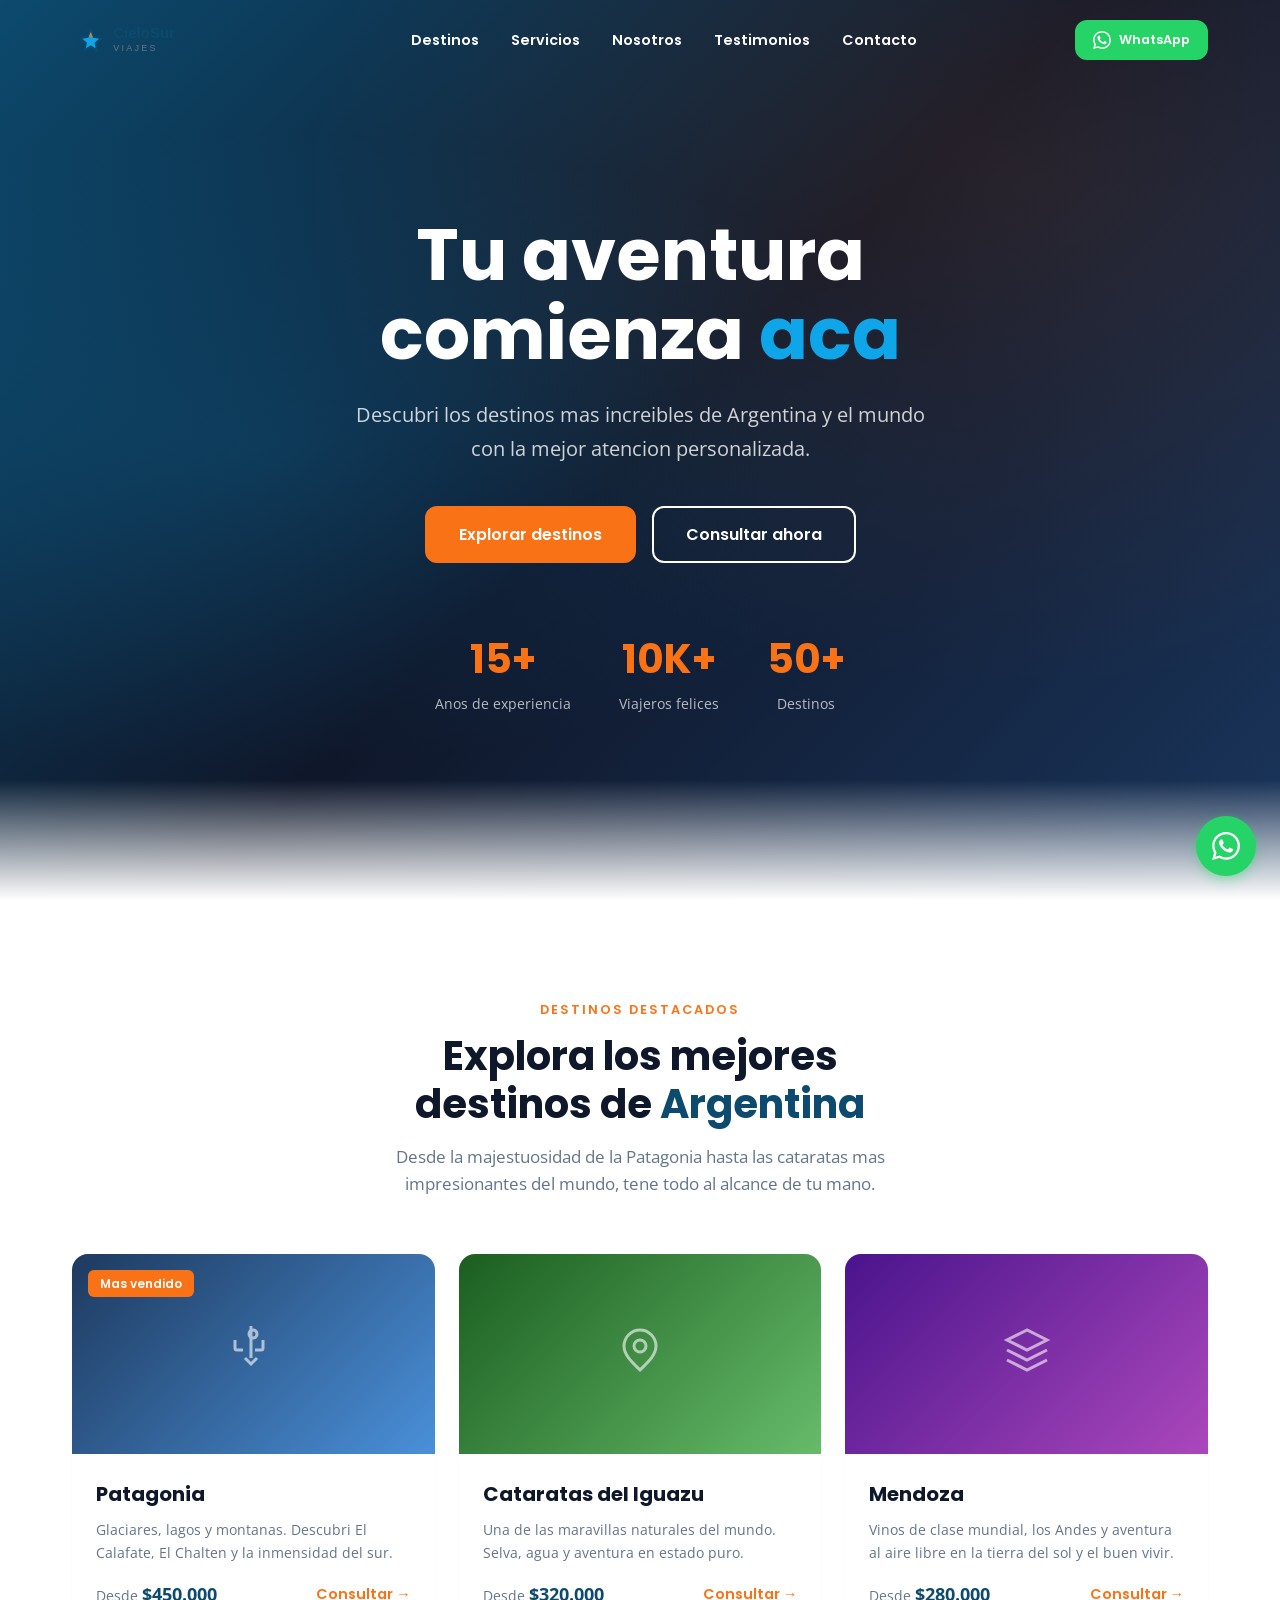
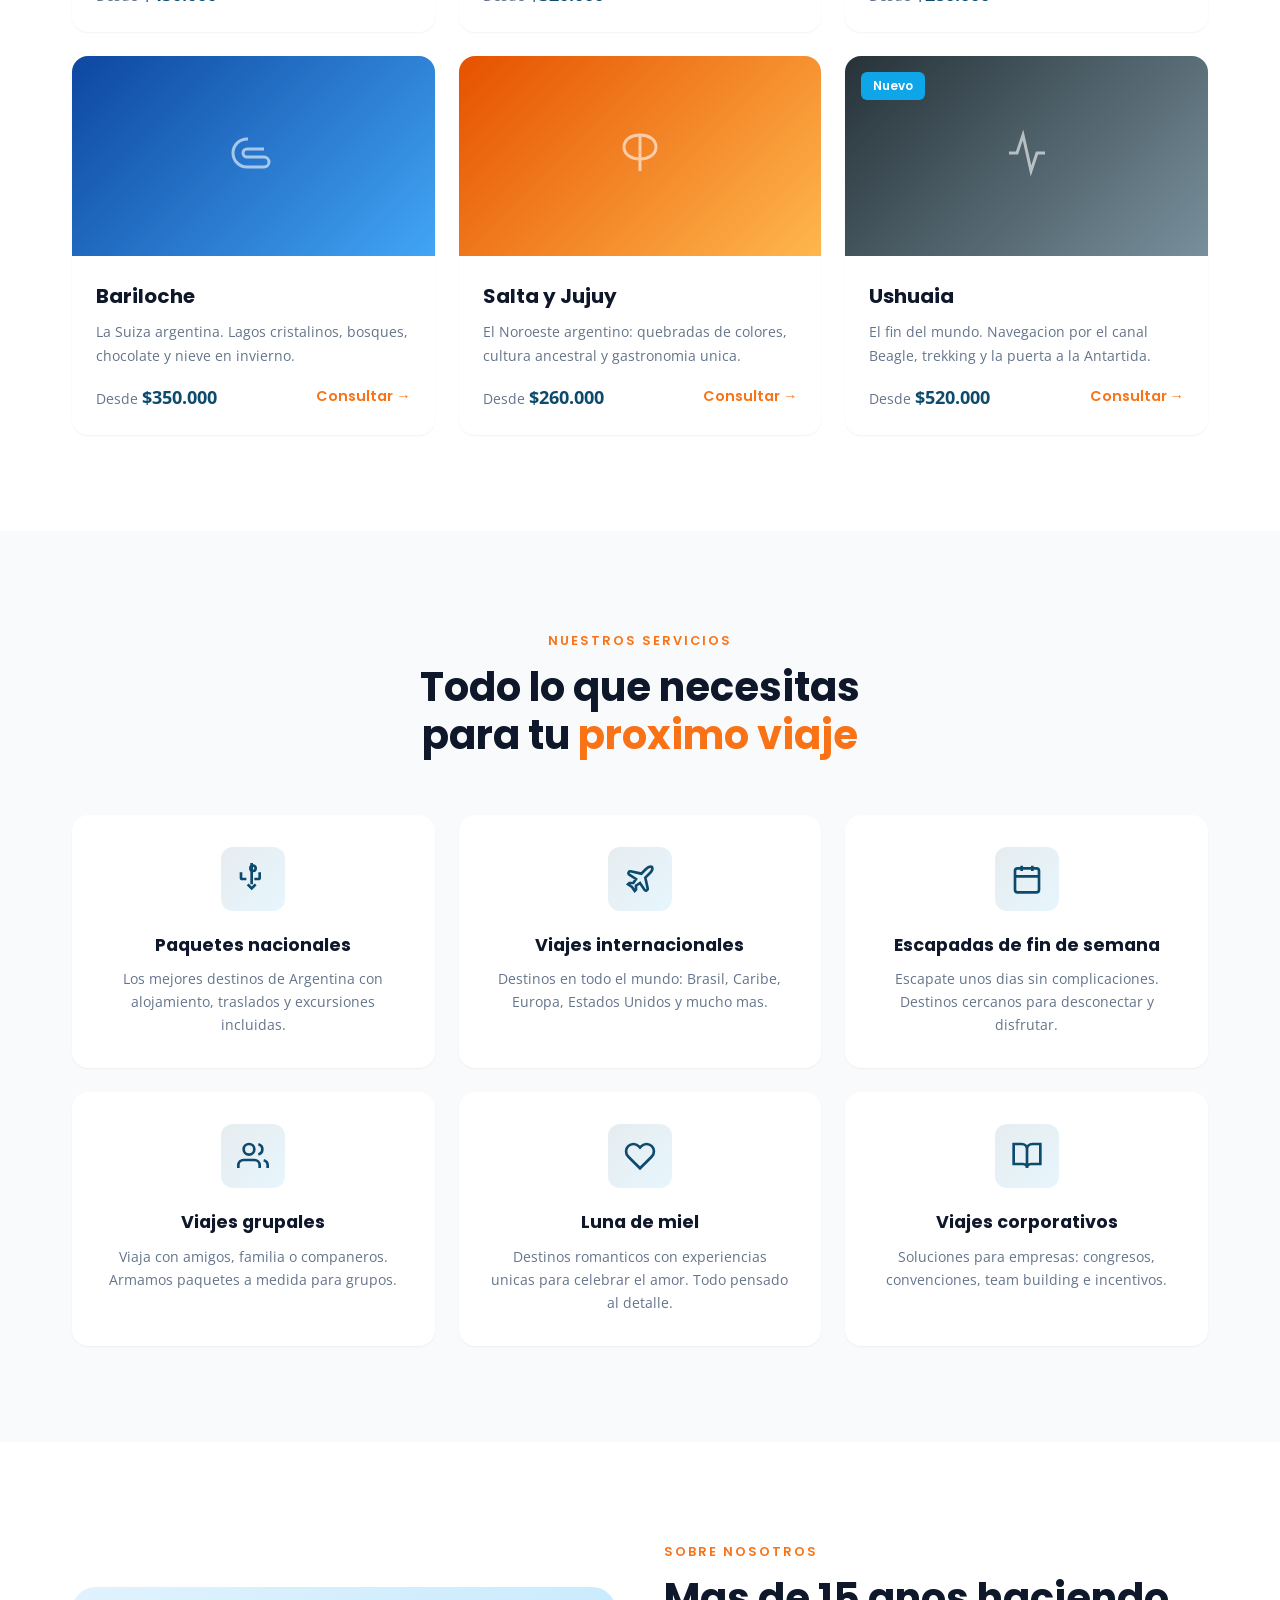
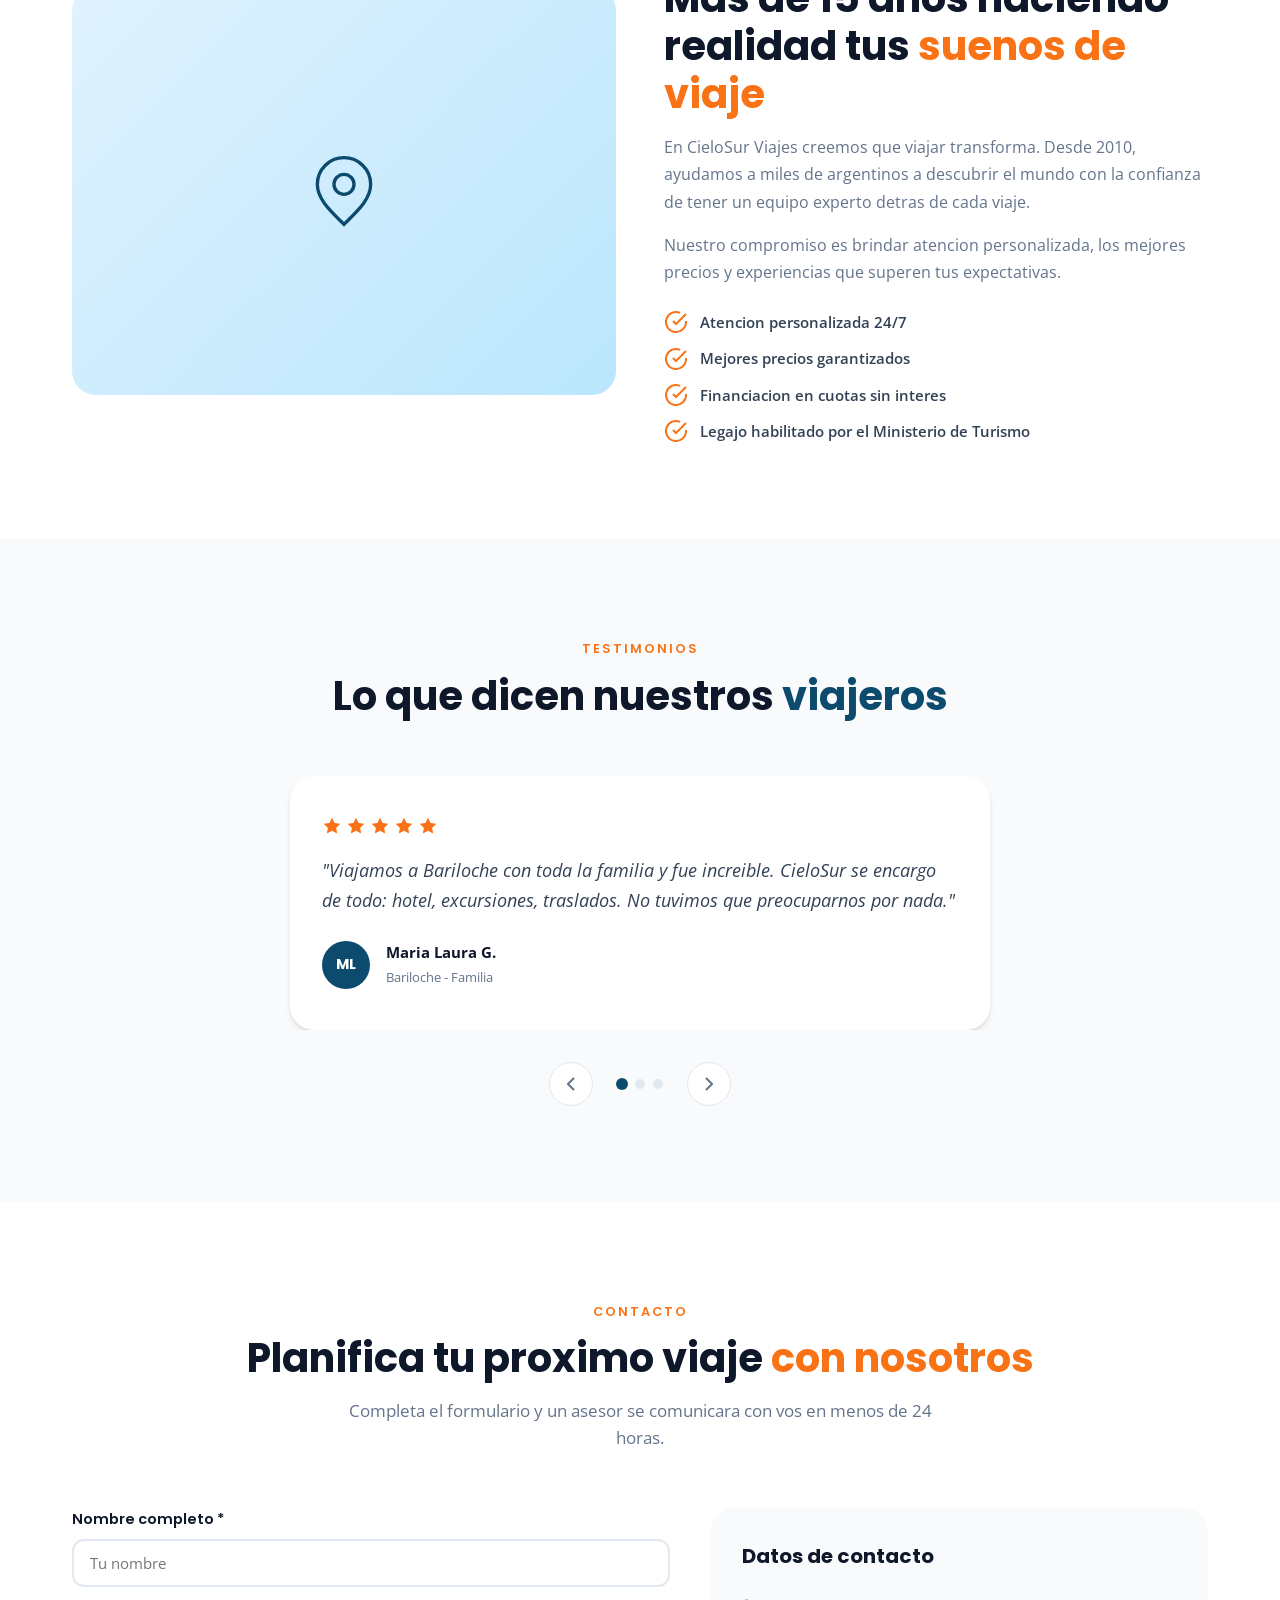
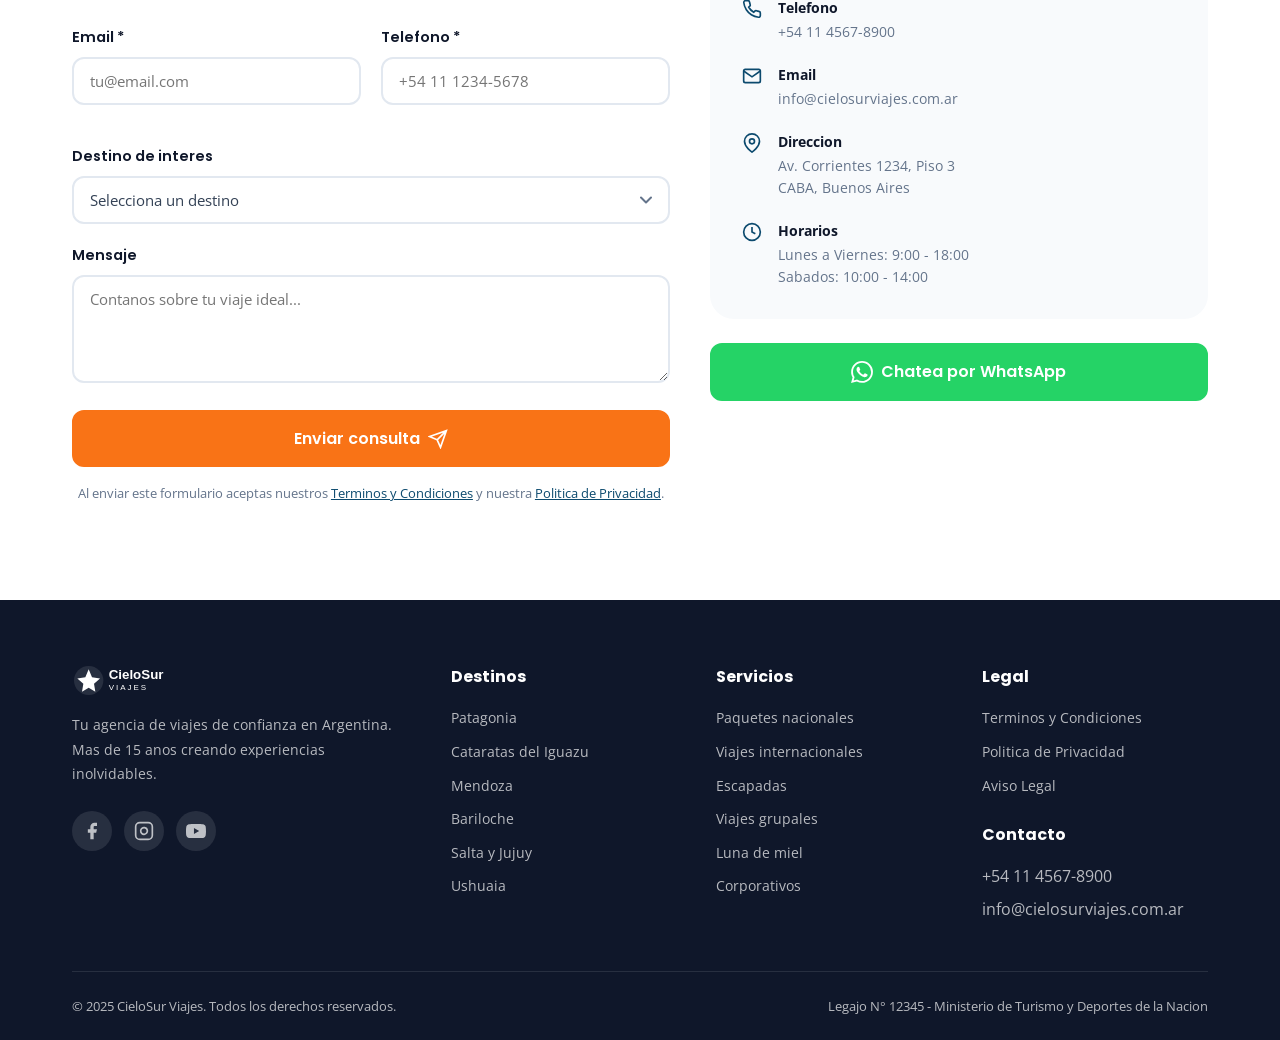
==== index.html @ e91d5ed7 "feat: crear sitio web de CieloSur Viajes - agencia de viajes argentina" ====
<!DOCTYPE html>
<html lang="es">
<head>
  <meta charset="UTF-8">
  <meta name="viewport" content="width=device-width, initial-scale=1.0">
  <meta name="description" content="CieloSur Viajes - Agencia de viajes argentina. Descubri los mejores destinos nacionales e internacionales. Patagonia, Iguazu, Mendoza, Bariloche y mas.">
  <meta name="keywords" content="agencia de viajes, viajes argentina, turismo, patagonia, iguazu, bariloche, mendoza, paquetes turisticos">
  <meta name="author" content="CieloSur Viajes">
  <meta name="robots" content="index, follow">

  <!-- Open Graph -->
  <meta property="og:title" content="CieloSur Viajes - Tu aventura comienza aca">
  <meta property="og:description" content="Agencia de viajes argentina. Descubri los mejores destinos nacionales e internacionales con atencion personalizada.">
  <meta property="og:type" content="website">
  <meta property="og:locale" content="es_AR">

  <!-- Favicon -->
  <link rel="icon" type="image/svg+xml" href="assets/favicon.svg">

  <title>CieloSur Viajes - Tu aventura comienza aca</title>

  <!-- Fonts -->
  <link rel="preconnect" href="https://fonts.googleapis.com">
  <link rel="preconnect" href="https://fonts.gstatic.com" crossorigin>
  <link href="https://fonts.googleapis.com/css2?family=Open+Sans:wght@400;600&family=Poppins:wght@600;700&display=swap" rel="stylesheet">

  <link rel="stylesheet" href="css/styles.css">

  <!-- Schema.org -->
  <script type="application/ld+json">
  {
    "@context": "https://schema.org",
    "@type": "TravelAgency",
    "name": "CieloSur Viajes",
    "description": "Agencia de viajes argentina especializada en destinos nacionales e internacionales",
    "url": "https://cielosurviajes.com.ar",
    "telephone": "+541145678900",
    "address": {
      "@type": "PostalAddress",
      "streetAddress": "Av. Corrientes 1234",
      "addressLocality": "Buenos Aires",
      "addressRegion": "CABA",
      "postalCode": "C1043",
      "addressCountry": "AR"
    },
    "areaServed": "AR",
    "priceRange": "$$"
  }
  </script>
</head>
<body>

  <!-- Header -->
  <header class="header" id="header">
    <div class="container header__inner">
      <a href="#" class="header__logo" aria-label="CieloSur Viajes - Inicio">
        <img src="assets/logo.svg" alt="CieloSur Viajes" width="180" height="40">
      </a>
      <nav class="header__nav" id="nav" aria-label="Navegacion principal">
        <ul class="header__nav-list">
          <li><a href="#destinos" class="header__nav-link">Destinos</a></li>
          <li><a href="#servicios" class="header__nav-link">Servicios</a></li>
          <li><a href="#nosotros" class="header__nav-link">Nosotros</a></li>
          <li><a href="#testimonios" class="header__nav-link">Testimonios</a></li>
          <li><a href="#contacto" class="header__nav-link">Contacto</a></li>
        </ul>
      </nav>
      <a href="https://wa.me/5491145678900?text=Hola!%20Quiero%20consultar%20sobre%20viajes" class="btn btn--sm btn--whatsapp header__cta" target="_blank" rel="noopener">
        <svg width="18" height="18" viewBox="0 0 24 24" fill="currentColor"><path d="M17.472 14.382c-.297-.149-1.758-.867-2.03-.967-.273-.099-.471-.148-.67.15-.197.297-.767.966-.94 1.164-.173.199-.347.223-.644.075-.297-.15-1.255-.463-2.39-1.475-.883-.788-1.48-1.761-1.653-2.059-.173-.297-.018-.458.13-.606.134-.133.298-.347.446-.52.149-.174.198-.298.298-.497.099-.198.05-.371-.025-.52-.075-.149-.669-1.612-.916-2.207-.242-.579-.487-.5-.669-.51-.173-.008-.371-.01-.57-.01-.198 0-.52.074-.792.372-.272.297-1.04 1.016-1.04 2.479 0 1.462 1.065 2.875 1.213 3.074.149.198 2.096 3.2 5.077 4.487.709.306 1.262.489 1.694.625.712.227 1.36.195 1.871.118.571-.085 1.758-.719 2.006-1.413.248-.694.248-1.289.173-1.413-.074-.124-.272-.198-.57-.347m-5.421 7.403h-.004a9.87 9.87 0 01-5.031-1.378l-.361-.214-3.741.982.998-3.648-.235-.374a9.86 9.86 0 01-1.51-5.26c.001-5.45 4.436-9.884 9.888-9.884 2.64 0 5.122 1.03 6.988 2.898a9.825 9.825 0 012.893 6.994c-.003 5.45-4.437 9.884-9.885 9.884m8.413-18.297A11.815 11.815 0 0012.05 0C5.495 0 .16 5.335.157 11.892c0 2.096.547 4.142 1.588 5.945L.057 24l6.305-1.654a11.882 11.882 0 005.683 1.448h.005c6.554 0 11.89-5.335 11.893-11.893a11.821 11.821 0 00-3.48-8.413z"/></svg>
        WhatsApp
      </a>
      <button class="header__hamburger" id="hamburger" aria-label="Abrir menu" aria-expanded="false">
        <span></span><span></span><span></span>
      </button>
    </div>
  </header>

  <main>
    <!-- Hero -->
    <section class="hero" id="hero">
      <div class="hero__bg"></div>
      <div class="container hero__content">
        <h1 class="hero__title">Tu aventura<br>comienza <span class="text-accent">aca</span></h1>
        <p class="hero__subtitle">Descubri los destinos mas increibles de Argentina y el mundo con la mejor atencion personalizada.</p>
        <div class="hero__actions">
          <a href="#destinos" class="btn btn--primary btn--lg">Explorar destinos</a>
          <a href="#contacto" class="btn btn--outline btn--lg">Consultar ahora</a>
        </div>
        <div class="hero__stats">
          <div class="hero__stat">
            <span class="hero__stat-number">15+</span>
            <span class="hero__stat-label">Anos de experiencia</span>
          </div>
          <div class="hero__stat">
            <span class="hero__stat-number">10K+</span>
            <span class="hero__stat-label">Viajeros felices</span>
          </div>
          <div class="hero__stat">
            <span class="hero__stat-number">50+</span>
            <span class="hero__stat-label">Destinos</span>
          </div>
        </div>
      </div>
    </section>

    <!-- Destinos -->
    <section class="section destinos" id="destinos">
      <div class="container">
        <div class="section__header">
          <span class="section__tag">Destinos destacados</span>
          <h2 class="section__title">Explora los mejores<br>destinos de <span class="text-primary">Argentina</span></h2>
          <p class="section__subtitle">Desde la majestuosidad de la Patagonia hasta las cataratas mas impresionantes del mundo, tene todo al alcance de tu mano.</p>
        </div>
        <div class="destinos__grid">

          <article class="destino-card" data-animate>
            <div class="destino-card__image" style="background: linear-gradient(135deg, #1e3a5f, #4a90d9);">
              <span class="destino-card__badge">Mas vendido</span>
              <div class="destino-card__overlay">
                <svg width="48" height="48" viewBox="0 0 24 24" fill="none" stroke="white" stroke-width="1.5"><path d="M3 7v4a1 1 0 001 1h3m10-5v4a1 1 0 01-1 1h-3m-5 4l3 3 3-3m-3-18v18"/><circle cx="12" cy="4" r="2"/></svg>
              </div>
            </div>
            <div class="destino-card__content">
              <h3 class="destino-card__title">Patagonia</h3>
              <p class="destino-card__desc">Glaciares, lagos y montanas. Descubri El Calafate, El Chalten y la inmensidad del sur.</p>
              <div class="destino-card__footer">
                <span class="destino-card__price">Desde <strong>$450.000</strong></span>
                <a href="#contacto" class="destino-card__link">Consultar →</a>
              </div>
            </div>
          </article>

          <article class="destino-card" data-animate>
            <div class="destino-card__image" style="background: linear-gradient(135deg, #1b5e20, #66bb6a);">
              <div class="destino-card__overlay">
                <svg width="48" height="48" viewBox="0 0 24 24" fill="none" stroke="white" stroke-width="1.5"><path d="M12 22c4-4 8-7.5 8-12a8 8 0 10-16 0c0 4.5 4 8 8 12z"/><circle cx="12" cy="10" r="3"/></svg>
              </div>
            </div>
            <div class="destino-card__content">
              <h3 class="destino-card__title">Cataratas del Iguazu</h3>
              <p class="destino-card__desc">Una de las maravillas naturales del mundo. Selva, agua y aventura en estado puro.</p>
              <div class="destino-card__footer">
                <span class="destino-card__price">Desde <strong>$320.000</strong></span>
                <a href="#contacto" class="destino-card__link">Consultar →</a>
              </div>
            </div>
          </article>

          <article class="destino-card" data-animate>
            <div class="destino-card__image" style="background: linear-gradient(135deg, #4a148c, #ab47bc);">
              <div class="destino-card__overlay">
                <svg width="48" height="48" viewBox="0 0 24 24" fill="none" stroke="white" stroke-width="1.5"><path d="M12 2L2 7l10 5 10-5-10-5zM2 17l10 5 10-5M2 12l10 5 10-5"/></svg>
              </div>
            </div>
            <div class="destino-card__content">
              <h3 class="destino-card__title">Mendoza</h3>
              <p class="destino-card__desc">Vinos de clase mundial, los Andes y aventura al aire libre en la tierra del sol y el buen vivir.</p>
              <div class="destino-card__footer">
                <span class="destino-card__price">Desde <strong>$280.000</strong></span>
                <a href="#contacto" class="destino-card__link">Consultar →</a>
              </div>
            </div>
          </article>

          <article class="destino-card" data-animate>
            <div class="destino-card__image" style="background: linear-gradient(135deg, #0d47a1, #42a5f5);">
              <div class="destino-card__overlay">
                <svg width="48" height="48" viewBox="0 0 24 24" fill="none" stroke="white" stroke-width="1.5"><path d="M17.5 19H9a7 7 0 110-14h.5M17.5 19a2.5 2.5 0 000-5H9a2 2 0 010-4h8.5"/></svg>
              </div>
            </div>
            <div class="destino-card__content">
              <h3 class="destino-card__title">Bariloche</h3>
              <p class="destino-card__desc">La Suiza argentina. Lagos cristalinos, bosques, chocolate y nieve en invierno.</p>
              <div class="destino-card__footer">
                <span class="destino-card__price">Desde <strong>$350.000</strong></span>
                <a href="#contacto" class="destino-card__link">Consultar →</a>
              </div>
            </div>
          </article>

          <article class="destino-card" data-animate>
            <div class="destino-card__image" style="background: linear-gradient(135deg, #e65100, #ffb74d);">
              <div class="destino-card__overlay">
                <svg width="48" height="48" viewBox="0 0 24 24" fill="none" stroke="white" stroke-width="1.5"><path d="M12 3v18m0-18c-4 0-8 2-8 6s4 6 8 6m0-12c4 0 8 2 8 6s-4 6-8 6"/></svg>
              </div>
            </div>
            <div class="destino-card__content">
              <h3 class="destino-card__title">Salta y Jujuy</h3>
              <p class="destino-card__desc">El Noroeste argentino: quebradas de colores, cultura ancestral y gastronomia unica.</p>
              <div class="destino-card__footer">
                <span class="destino-card__price">Desde <strong>$260.000</strong></span>
                <a href="#contacto" class="destino-card__link">Consultar →</a>
              </div>
            </div>
          </article>

          <article class="destino-card" data-animate>
            <div class="destino-card__image" style="background: linear-gradient(135deg, #263238, #78909c);">
              <span class="destino-card__badge destino-card__badge--new">Nuevo</span>
              <div class="destino-card__overlay">
                <svg width="48" height="48" viewBox="0 0 24 24" fill="none" stroke="white" stroke-width="1.5"><path d="M3 12h4l3-9 4 18 3-9h4"/></svg>
              </div>
            </div>
            <div class="destino-card__content">
              <h3 class="destino-card__title">Ushuaia</h3>
              <p class="destino-card__desc">El fin del mundo. Navegacion por el canal Beagle, trekking y la puerta a la Antartida.</p>
              <div class="destino-card__footer">
                <span class="destino-card__price">Desde <strong>$520.000</strong></span>
                <a href="#contacto" class="destino-card__link">Consultar →</a>
              </div>
            </div>
          </article>

        </div>
      </div>
    </section>

    <!-- Servicios -->
    <section class="section section--alt servicios" id="servicios">
      <div class="container">
        <div class="section__header">
          <span class="section__tag">Nuestros servicios</span>
          <h2 class="section__title">Todo lo que necesitas<br>para tu <span class="text-secondary">proximo viaje</span></h2>
        </div>
        <div class="servicios__grid">

          <div class="servicio-card" data-animate>
            <div class="servicio-card__icon">
              <svg width="32" height="32" viewBox="0 0 24 24" fill="none" stroke="currentColor" stroke-width="2"><path d="M3 7v4a1 1 0 001 1h3m10-5v4a1 1 0 01-1 1h-3m-5 4l3 3 3-3m-3-18v18"/><circle cx="12" cy="4" r="2"/></svg>
            </div>
            <h3 class="servicio-card__title">Paquetes nacionales</h3>
            <p class="servicio-card__desc">Los mejores destinos de Argentina con alojamiento, traslados y excursiones incluidas.</p>
          </div>

          <div class="servicio-card" data-animate>
            <div class="servicio-card__icon">
              <svg width="32" height="32" viewBox="0 0 24 24" fill="none" stroke="currentColor" stroke-width="2"><path d="M17.8 19.2 16 11l3.5-3.5C21 6 21.5 4 21 3c-1-.5-3 0-4.5 1.5L13 8 4.8 6.2c-.5-.1-.9.1-1.1.5l-.3.5c-.2.5-.1 1 .3 1.3L9 12l-2 3H4l-1 1 3 2 2 3 1-1v-3l3-2 3.5 5.3c.3.4.8.5 1.3.3l.5-.2c.4-.3.6-.7.5-1.2z"/></svg>
            </div>
            <h3 class="servicio-card__title">Viajes internacionales</h3>
            <p class="servicio-card__desc">Destinos en todo el mundo: Brasil, Caribe, Europa, Estados Unidos y mucho mas.</p>
          </div>

          <div class="servicio-card" data-animate>
            <div class="servicio-card__icon">
              <svg width="32" height="32" viewBox="0 0 24 24" fill="none" stroke="currentColor" stroke-width="2"><rect x="3" y="4" width="18" height="18" rx="2"/><path d="M16 2v4M8 2v4M3 10h18M8 14h.01M12 14h.01M16 14h.01M8 18h.01M12 18h.01"/></svg>
            </div>
            <h3 class="servicio-card__title">Escapadas de fin de semana</h3>
            <p class="servicio-card__desc">Escapate unos dias sin complicaciones. Destinos cercanos para desconectar y disfrutar.</p>
          </div>

          <div class="servicio-card" data-animate>
            <div class="servicio-card__icon">
              <svg width="32" height="32" viewBox="0 0 24 24" fill="none" stroke="currentColor" stroke-width="2"><path d="M17 21v-2a4 4 0 00-4-4H5a4 4 0 00-4 4v2"/><circle cx="9" cy="7" r="4"/><path d="M23 21v-2a4 4 0 00-3-3.87M16 3.13a4 4 0 010 7.75"/></svg>
            </div>
            <h3 class="servicio-card__title">Viajes grupales</h3>
            <p class="servicio-card__desc">Viaja con amigos, familia o companeros. Armamos paquetes a medida para grupos.</p>
          </div>

          <div class="servicio-card" data-animate>
            <div class="servicio-card__icon">
              <svg width="32" height="32" viewBox="0 0 24 24" fill="none" stroke="currentColor" stroke-width="2"><path d="M20.84 4.61a5.5 5.5 0 00-7.78 0L12 5.67l-1.06-1.06a5.5 5.5 0 00-7.78 7.78l1.06 1.06L12 21.23l7.78-7.78 1.06-1.06a5.5 5.5 0 000-7.78z"/></svg>
            </div>
            <h3 class="servicio-card__title">Luna de miel</h3>
            <p class="servicio-card__desc">Destinos romanticos con experiencias unicas para celebrar el amor. Todo pensado al detalle.</p>
          </div>

          <div class="servicio-card" data-animate>
            <div class="servicio-card__icon">
              <svg width="32" height="32" viewBox="0 0 24 24" fill="none" stroke="currentColor" stroke-width="2"><path d="M2 3h6a4 4 0 014 4v14a3 3 0 00-3-3H2zM22 3h-6a4 4 0 00-4 4v14a3 3 0 013-3h7z"/></svg>
            </div>
            <h3 class="servicio-card__title">Viajes corporativos</h3>
            <p class="servicio-card__desc">Soluciones para empresas: congresos, convenciones, team building e incentivos.</p>
          </div>

        </div>
      </div>
    </section>

    <!-- Nosotros -->
    <section class="section nosotros" id="nosotros">
      <div class="container nosotros__inner">
        <div class="nosotros__image" data-animate>
          <div class="nosotros__image-placeholder">
            <svg width="80" height="80" viewBox="0 0 24 24" fill="none" stroke="#0C4A6E" stroke-width="1"><path d="M12 22c4-4 8-7.5 8-12a8 8 0 10-16 0c0 4.5 4 8 8 12z"/><circle cx="12" cy="10" r="3"/></svg>
          </div>
        </div>
        <div class="nosotros__content" data-animate>
          <span class="section__tag">Sobre nosotros</span>
          <h2 class="section__title section__title--left">Mas de 15 anos haciendo<br>realidad tus <span class="text-secondary">suenos de viaje</span></h2>
          <p class="nosotros__text">En CieloSur Viajes creemos que viajar transforma. Desde 2010, ayudamos a miles de argentinos a descubrir el mundo con la confianza de tener un equipo experto detras de cada viaje.</p>
          <p class="nosotros__text">Nuestro compromiso es brindar atencion personalizada, los mejores precios y experiencias que superen tus expectativas.</p>
          <div class="nosotros__features">
            <div class="nosotros__feature">
              <svg width="24" height="24" viewBox="0 0 24 24" fill="none" stroke="#F97316" stroke-width="2"><path d="M22 11.08V12a10 10 0 11-5.93-9.14"/><path d="M22 4L12 14.01l-3-3"/></svg>
              <span>Atencion personalizada 24/7</span>
            </div>
            <div class="nosotros__feature">
              <svg width="24" height="24" viewBox="0 0 24 24" fill="none" stroke="#F97316" stroke-width="2"><path d="M22 11.08V12a10 10 0 11-5.93-9.14"/><path d="M22 4L12 14.01l-3-3"/></svg>
              <span>Mejores precios garantizados</span>
            </div>
            <div class="nosotros__feature">
              <svg width="24" height="24" viewBox="0 0 24 24" fill="none" stroke="#F97316" stroke-width="2"><path d="M22 11.08V12a10 10 0 11-5.93-9.14"/><path d="M22 4L12 14.01l-3-3"/></svg>
              <span>Financiacion en cuotas sin interes</span>
            </div>
            <div class="nosotros__feature">
              <svg width="24" height="24" viewBox="0 0 24 24" fill="none" stroke="#F97316" stroke-width="2"><path d="M22 11.08V12a10 10 0 11-5.93-9.14"/><path d="M22 4L12 14.01l-3-3"/></svg>
              <span>Legajo habilitado por el Ministerio de Turismo</span>
            </div>
          </div>
        </div>
      </div>
    </section>

    <!-- Testimonios -->
    <section class="section section--alt testimonios" id="testimonios">
      <div class="container">
        <div class="section__header">
          <span class="section__tag">Testimonios</span>
          <h2 class="section__title">Lo que dicen nuestros <span class="text-primary">viajeros</span></h2>
        </div>
        <div class="testimonios__carousel" id="testimonios-carousel">
          <div class="testimonios__track">

            <div class="testimonio-card active">
              <div class="testimonio-card__stars">
                <svg width="20" height="20" viewBox="0 0 24 24" fill="#F97316"><path d="M12 2l3.09 6.26L22 9.27l-5 4.87 1.18 6.88L12 17.77l-6.18 3.25L7 14.14 2 9.27l6.91-1.01L12 2z"/></svg>
                <svg width="20" height="20" viewBox="0 0 24 24" fill="#F97316"><path d="M12 2l3.09 6.26L22 9.27l-5 4.87 1.18 6.88L12 17.77l-6.18 3.25L7 14.14 2 9.27l6.91-1.01L12 2z"/></svg>
                <svg width="20" height="20" viewBox="0 0 24 24" fill="#F97316"><path d="M12 2l3.09 6.26L22 9.27l-5 4.87 1.18 6.88L12 17.77l-6.18 3.25L7 14.14 2 9.27l6.91-1.01L12 2z"/></svg>
                <svg width="20" height="20" viewBox="0 0 24 24" fill="#F97316"><path d="M12 2l3.09 6.26L22 9.27l-5 4.87 1.18 6.88L12 17.77l-6.18 3.25L7 14.14 2 9.27l6.91-1.01L12 2z"/></svg>
                <svg width="20" height="20" viewBox="0 0 24 24" fill="#F97316"><path d="M12 2l3.09 6.26L22 9.27l-5 4.87 1.18 6.88L12 17.77l-6.18 3.25L7 14.14 2 9.27l6.91-1.01L12 2z"/></svg>
              </div>
              <p class="testimonio-card__text">"Viajamos a Bariloche con toda la familia y fue increible. CieloSur se encargo de todo: hotel, excursiones, traslados. No tuvimos que preocuparnos por nada."</p>
              <div class="testimonio-card__author">
                <div class="testimonio-card__avatar">ML</div>
                <div>
                  <strong class="testimonio-card__name">Maria Laura G.</strong>
                  <span class="testimonio-card__trip">Bariloche - Familia</span>
                </div>
              </div>
            </div>

            <div class="testimonio-card">
              <div class="testimonio-card__stars">
                <svg width="20" height="20" viewBox="0 0 24 24" fill="#F97316"><path d="M12 2l3.09 6.26L22 9.27l-5 4.87 1.18 6.88L12 17.77l-6.18 3.25L7 14.14 2 9.27l6.91-1.01L12 2z"/></svg>
                <svg width="20" height="20" viewBox="0 0 24 24" fill="#F97316"><path d="M12 2l3.09 6.26L22 9.27l-5 4.87 1.18 6.88L12 17.77l-6.18 3.25L7 14.14 2 9.27l6.91-1.01L12 2z"/></svg>
                <svg width="20" height="20" viewBox="0 0 24 24" fill="#F97316"><path d="M12 2l3.09 6.26L22 9.27l-5 4.87 1.18 6.88L12 17.77l-6.18 3.25L7 14.14 2 9.27l6.91-1.01L12 2z"/></svg>
                <svg width="20" height="20" viewBox="0 0 24 24" fill="#F97316"><path d="M12 2l3.09 6.26L22 9.27l-5 4.87 1.18 6.88L12 17.77l-6.18 3.25L7 14.14 2 9.27l6.91-1.01L12 2z"/></svg>
                <svg width="20" height="20" viewBox="0 0 24 24" fill="#F97316"><path d="M12 2l3.09 6.26L22 9.27l-5 4.87 1.18 6.88L12 17.77l-6.18 3.25L7 14.14 2 9.27l6.91-1.01L12 2z"/></svg>
              </div>
              <p class="testimonio-card__text">"Nuestra luna de miel en Mendoza fue perfecta. Cada detalle estaba cuidado, desde las bodegas hasta el hotel. Gracias CieloSur por hacer de ese viaje algo inolvidable."</p>
              <div class="testimonio-card__author">
                <div class="testimonio-card__avatar">FR</div>
                <div>
                  <strong class="testimonio-card__name">Federico R.</strong>
                  <span class="testimonio-card__trip">Mendoza - Luna de miel</span>
                </div>
              </div>
            </div>

            <div class="testimonio-card">
              <div class="testimonio-card__stars">
                <svg width="20" height="20" viewBox="0 0 24 24" fill="#F97316"><path d="M12 2l3.09 6.26L22 9.27l-5 4.87 1.18 6.88L12 17.77l-6.18 3.25L7 14.14 2 9.27l6.91-1.01L12 2z"/></svg>
                <svg width="20" height="20" viewBox="0 0 24 24" fill="#F97316"><path d="M12 2l3.09 6.26L22 9.27l-5 4.87 1.18 6.88L12 17.77l-6.18 3.25L7 14.14 2 9.27l6.91-1.01L12 2z"/></svg>
                <svg width="20" height="20" viewBox="0 0 24 24" fill="#F97316"><path d="M12 2l3.09 6.26L22 9.27l-5 4.87 1.18 6.88L12 17.77l-6.18 3.25L7 14.14 2 9.27l6.91-1.01L12 2z"/></svg>
                <svg width="20" height="20" viewBox="0 0 24 24" fill="#F97316"><path d="M12 2l3.09 6.26L22 9.27l-5 4.87 1.18 6.88L12 17.77l-6.18 3.25L7 14.14 2 9.27l6.91-1.01L12 2z"/></svg>
                <svg width="20" height="20" viewBox="0 0 24 24" fill="#F97316"><path d="M12 2l3.09 6.26L22 9.27l-5 4.87 1.18 6.88L12 17.77l-6.18 3.25L7 14.14 2 9.27l6.91-1.01L12 2z"/></svg>
              </div>
              <p class="testimonio-card__text">"Organizaron un viaje corporativo para 30 personas a Iguazu y salio impecable. Muy profesionales, puntuales y siempre disponibles ante cualquier consulta."</p>
              <div class="testimonio-card__author">
                <div class="testimonio-card__avatar">CP</div>
                <div>
                  <strong class="testimonio-card__name">Carlos P.</strong>
                  <span class="testimonio-card__trip">Iguazu - Corporativo</span>
                </div>
              </div>
            </div>

          </div>
          <div class="testimonios__controls">
            <button class="testimonios__btn" id="prev-testimonio" aria-label="Testimonio anterior">
              <svg width="24" height="24" viewBox="0 0 24 24" fill="none" stroke="currentColor" stroke-width="2"><path d="M15 18l-6-6 6-6"/></svg>
            </button>
            <div class="testimonios__dots" id="testimonios-dots"></div>
            <button class="testimonios__btn" id="next-testimonio" aria-label="Siguiente testimonio">
              <svg width="24" height="24" viewBox="0 0 24 24" fill="none" stroke="currentColor" stroke-width="2"><path d="M9 18l6-6-6-6"/></svg>
            </button>
          </div>
        </div>
      </div>
    </section>

    <!-- Contacto -->
    <section class="section contacto" id="contacto">
      <div class="container">
        <div class="section__header">
          <span class="section__tag">Contacto</span>
          <h2 class="section__title">Planifica tu proximo viaje <span class="text-secondary">con nosotros</span></h2>
          <p class="section__subtitle">Completa el formulario y un asesor se comunicara con vos en menos de 24 horas.</p>
        </div>
        <div class="contacto__inner">
          <form class="contacto__form" id="contact-form" novalidate>
            <div class="form-group">
              <label for="nombre" class="form-label">Nombre completo *</label>
              <input type="text" id="nombre" name="nombre" class="form-input" placeholder="Tu nombre" required>
              <span class="form-error" id="nombre-error"></span>
            </div>
            <div class="form-row">
              <div class="form-group">
                <label for="email" class="form-label">Email *</label>
                <input type="email" id="email" name="email" class="form-input" placeholder="tu@email.com" required>
                <span class="form-error" id="email-error"></span>
              </div>
              <div class="form-group">
                <label for="telefono" class="form-label">Telefono *</label>
                <input type="tel" id="telefono" name="telefono" class="form-input" placeholder="+54 11 1234-5678" required>
                <span class="form-error" id="telefono-error"></span>
              </div>
            </div>
            <div class="form-group">
              <label for="destino" class="form-label">Destino de interes</label>
              <select id="destino" name="destino" class="form-input form-select">
                <option value="">Selecciona un destino</option>
                <option value="patagonia">Patagonia</option>
                <option value="iguazu">Cataratas del Iguazu</option>
                <option value="mendoza">Mendoza</option>
                <option value="bariloche">Bariloche</option>
                <option value="salta-jujuy">Salta y Jujuy</option>
                <option value="ushuaia">Ushuaia</option>
                <option value="internacional">Destino internacional</option>
                <option value="otro">Otro</option>
              </select>
            </div>
            <div class="form-group">
              <label for="mensaje" class="form-label">Mensaje</label>
              <textarea id="mensaje" name="mensaje" class="form-input form-textarea" placeholder="Contanos sobre tu viaje ideal..." rows="4"></textarea>
            </div>
            <button type="submit" class="btn btn--primary btn--lg btn--full">
              Enviar consulta
              <svg width="20" height="20" viewBox="0 0 24 24" fill="none" stroke="currentColor" stroke-width="2"><path d="M22 2L11 13M22 2l-7 20-4-9-9-4 20-7z"/></svg>
            </button>
            <p class="form-disclaimer">Al enviar este formulario aceptas nuestros <a href="legal/terminos.html">Terminos y Condiciones</a> y nuestra <a href="legal/privacidad.html">Politica de Privacidad</a>.</p>
          </form>
          <div class="contacto__info">
            <div class="contacto__info-card">
              <h3 class="contacto__info-title">Datos de contacto</h3>
              <div class="contacto__info-item">
                <svg width="20" height="20" viewBox="0 0 24 24" fill="none" stroke="#0C4A6E" stroke-width="2"><path d="M22 16.92v3a2 2 0 01-2.18 2 19.79 19.79 0 01-8.63-3.07 19.5 19.5 0 01-6-6 19.79 19.79 0 01-3.07-8.67A2 2 0 014.11 2h3a2 2 0 012 1.72 12.84 12.84 0 00.7 2.81 2 2 0 01-.45 2.11L8.09 9.91a16 16 0 006 6l1.27-1.27a2 2 0 012.11-.45 12.84 12.84 0 002.81.7A2 2 0 0122 16.92z"/></svg>
                <div>
                  <strong>Telefono</strong>
                  <p>+54 11 4567-8900</p>
                </div>
              </div>
              <div class="contacto__info-item">
                <svg width="20" height="20" viewBox="0 0 24 24" fill="none" stroke="#0C4A6E" stroke-width="2"><path d="M4 4h16c1.1 0 2 .9 2 2v12c0 1.1-.9 2-2 2H4c-1.1 0-2-.9-2-2V6c0-1.1.9-2 2-2z"/><path d="M22 6l-10 7L2 6"/></svg>
                <div>
                  <strong>Email</strong>
                  <p>info@cielosurviajes.com.ar</p>
                </div>
              </div>
              <div class="contacto__info-item">
                <svg width="20" height="20" viewBox="0 0 24 24" fill="none" stroke="#0C4A6E" stroke-width="2"><path d="M21 10c0 7-9 13-9 13s-9-6-9-13a9 9 0 0118 0z"/><circle cx="12" cy="10" r="3"/></svg>
                <div>
                  <strong>Direccion</strong>
                  <p>Av. Corrientes 1234, Piso 3<br>CABA, Buenos Aires</p>
                </div>
              </div>
              <div class="contacto__info-item">
                <svg width="20" height="20" viewBox="0 0 24 24" fill="none" stroke="#0C4A6E" stroke-width="2"><circle cx="12" cy="12" r="10"/><path d="M12 6v6l4 2"/></svg>
                <div>
                  <strong>Horarios</strong>
                  <p>Lunes a Viernes: 9:00 - 18:00<br>Sabados: 10:00 - 14:00</p>
                </div>
              </div>
            </div>
            <a href="https://wa.me/5491145678900?text=Hola!%20Quiero%20consultar%20sobre%20viajes" class="btn btn--whatsapp btn--lg btn--full" target="_blank" rel="noopener">
              <svg width="22" height="22" viewBox="0 0 24 24" fill="currentColor"><path d="M17.472 14.382c-.297-.149-1.758-.867-2.03-.967-.273-.099-.471-.148-.67.15-.197.297-.767.966-.94 1.164-.173.199-.347.223-.644.075-.297-.15-1.255-.463-2.39-1.475-.883-.788-1.48-1.761-1.653-2.059-.173-.297-.018-.458.13-.606.134-.133.298-.347.446-.52.149-.174.198-.298.298-.497.099-.198.05-.371-.025-.52-.075-.149-.669-1.612-.916-2.207-.242-.579-.487-.5-.669-.51-.173-.008-.371-.01-.57-.01-.198 0-.52.074-.792.372-.272.297-1.04 1.016-1.04 2.479 0 1.462 1.065 2.875 1.213 3.074.149.198 2.096 3.2 5.077 4.487.709.306 1.262.489 1.694.625.712.227 1.36.195 1.871.118.571-.085 1.758-.719 2.006-1.413.248-.694.248-1.289.173-1.413-.074-.124-.272-.198-.57-.347m-5.421 7.403h-.004a9.87 9.87 0 01-5.031-1.378l-.361-.214-3.741.982.998-3.648-.235-.374a9.86 9.86 0 01-1.51-5.26c.001-5.45 4.436-9.884 9.888-9.884 2.64 0 5.122 1.03 6.988 2.898a9.825 9.825 0 012.893 6.994c-.003 5.45-4.437 9.884-9.885 9.884m8.413-18.297A11.815 11.815 0 0012.05 0C5.495 0 .16 5.335.157 11.892c0 2.096.547 4.142 1.588 5.945L.057 24l6.305-1.654a11.882 11.882 0 005.683 1.448h.005c6.554 0 11.89-5.335 11.893-11.893a11.821 11.821 0 00-3.48-8.413z"/></svg>
              Chatea por WhatsApp
            </a>
          </div>
        </div>
      </div>
    </section>
  </main>

  <!-- Footer -->
  <footer class="footer">
    <div class="container">
      <div class="footer__grid">
        <div class="footer__brand">
          <img src="assets/logo.svg" alt="CieloSur Viajes" width="160" height="36" class="footer__logo">
          <p class="footer__desc">Tu agencia de viajes de confianza en Argentina. Mas de 15 anos creando experiencias inolvidables.</p>
          <div class="footer__social">
            <a href="#" aria-label="Facebook" class="footer__social-link">
              <svg width="20" height="20" viewBox="0 0 24 24" fill="currentColor"><path d="M18 2h-3a5 5 0 00-5 5v3H7v4h3v8h4v-8h3l1-4h-4V7a1 1 0 011-1h3z"/></svg>
            </a>
            <a href="#" aria-label="Instagram" class="footer__social-link">
              <svg width="20" height="20" viewBox="0 0 24 24" fill="none" stroke="currentColor" stroke-width="2"><rect x="2" y="2" width="20" height="20" rx="5"/><path d="M16 11.37A4 4 0 1112.63 8 4 4 0 0116 11.37zM17.5 6.5h.01"/></svg>
            </a>
            <a href="#" aria-label="YouTube" class="footer__social-link">
              <svg width="20" height="20" viewBox="0 0 24 24" fill="currentColor"><path d="M23.498 6.186a3.016 3.016 0 00-2.122-2.136C19.505 3.545 12 3.545 12 3.545s-7.505 0-9.377.505A3.017 3.017 0 00.502 6.186C0 8.07 0 12 0 12s0 3.93.502 5.814a3.016 3.016 0 002.122 2.136c1.871.505 9.376.505 9.376.505s7.505 0 9.377-.505a3.015 3.015 0 002.122-2.136C24 15.93 24 12 24 12s0-3.93-.502-5.814zM9.545 15.568V8.432L15.818 12l-6.273 3.568z"/></svg>
            </a>
          </div>
        </div>
        <div class="footer__links">
          <h4 class="footer__title">Destinos</h4>
          <ul>
            <li><a href="#destinos">Patagonia</a></li>
            <li><a href="#destinos">Cataratas del Iguazu</a></li>
            <li><a href="#destinos">Mendoza</a></li>
            <li><a href="#destinos">Bariloche</a></li>
            <li><a href="#destinos">Salta y Jujuy</a></li>
            <li><a href="#destinos">Ushuaia</a></li>
          </ul>
        </div>
        <div class="footer__links">
          <h4 class="footer__title">Servicios</h4>
          <ul>
            <li><a href="#servicios">Paquetes nacionales</a></li>
            <li><a href="#servicios">Viajes internacionales</a></li>
            <li><a href="#servicios">Escapadas</a></li>
            <li><a href="#servicios">Viajes grupales</a></li>
            <li><a href="#servicios">Luna de miel</a></li>
            <li><a href="#servicios">Corporativos</a></li>
          </ul>
        </div>
        <div class="footer__links">
          <h4 class="footer__title">Legal</h4>
          <ul>
            <li><a href="legal/terminos.html">Terminos y Condiciones</a></li>
            <li><a href="legal/privacidad.html">Politica de Privacidad</a></li>
            <li><a href="legal/aviso-legal.html">Aviso Legal</a></li>
          </ul>
          <h4 class="footer__title" style="margin-top: 1.5rem;">Contacto</h4>
          <ul>
            <li>+54 11 4567-8900</li>
            <li>info@cielosurviajes.com.ar</li>
          </ul>
        </div>
      </div>
      <div class="footer__bottom">
        <p>&copy; 2025 CieloSur Viajes. Todos los derechos reservados.</p>
        <p>Legajo N° 12345 - Ministerio de Turismo y Deportes de la Nacion</p>
      </div>
    </div>
  </footer>

  <!-- WhatsApp Flotante -->
  <a href="https://wa.me/5491145678900?text=Hola!%20Quiero%20consultar%20sobre%20viajes" class="whatsapp-float" target="_blank" rel="noopener" aria-label="Contactar por WhatsApp">
    <svg width="28" height="28" viewBox="0 0 24 24" fill="currentColor"><path d="M17.472 14.382c-.297-.149-1.758-.867-2.03-.967-.273-.099-.471-.148-.67.15-.197.297-.767.966-.94 1.164-.173.199-.347.223-.644.075-.297-.15-1.255-.463-2.39-1.475-.883-.788-1.48-1.761-1.653-2.059-.173-.297-.018-.458.13-.606.134-.133.298-.347.446-.52.149-.174.198-.298.298-.497.099-.198.05-.371-.025-.52-.075-.149-.669-1.612-.916-2.207-.242-.579-.487-.5-.669-.51-.173-.008-.371-.01-.57-.01-.198 0-.52.074-.792.372-.272.297-1.04 1.016-1.04 2.479 0 1.462 1.065 2.875 1.213 3.074.149.198 2.096 3.2 5.077 4.487.709.306 1.262.489 1.694.625.712.227 1.36.195 1.871.118.571-.085 1.758-.719 2.006-1.413.248-.694.248-1.289.173-1.413-.074-.124-.272-.198-.57-.347m-5.421 7.403h-.004a9.87 9.87 0 01-5.031-1.378l-.361-.214-3.741.982.998-3.648-.235-.374a9.86 9.86 0 01-1.51-5.26c.001-5.45 4.436-9.884 9.888-9.884 2.64 0 5.122 1.03 6.988 2.898a9.825 9.825 0 012.893 6.994c-.003 5.45-4.437 9.884-9.885 9.884m8.413-18.297A11.815 11.815 0 0012.05 0C5.495 0 .16 5.335.157 11.892c0 2.096.547 4.142 1.588 5.945L.057 24l6.305-1.654a11.882 11.882 0 005.683 1.448h.005c6.554 0 11.89-5.335 11.893-11.893a11.821 11.821 0 00-3.48-8.413z"/></svg>
    <span class="whatsapp-float__tooltip">Chatea con nosotros</span>
  </a>

  <script src="js/main.js"></script>
</body>
</html>
---- css/styles.css ----
/* ========================================
   CieloSur Viajes - Styles
   ======================================== */

/* --- Reset & Base --- */
*,
*::before,
*::after {
  margin: 0;
  padding: 0;
  box-sizing: border-box;
}

:root {
  --color-primary: #0C4A6E;
  --color-primary-light: #0E7490;
  --color-secondary: #F97316;
  --color-secondary-light: #FB923C;
  --color-accent: #0EA5E9;
  --color-dark: #0F172A;
  --color-light: #F8FAFC;
  --color-white: #FFFFFF;
  --color-gray: #64748B;
  --color-gray-light: #E2E8F0;
  --color-gray-dark: #334155;
  --color-success: #10B981;
  --color-error: #EF4444;
  --color-whatsapp: #25D366;

  --font-heading: 'Poppins', sans-serif;
  --font-body: 'Open Sans', sans-serif;

  --shadow-sm: 0 1px 2px rgba(0, 0, 0, 0.05);
  --shadow-md: 0 4px 6px -1px rgba(0, 0, 0, 0.1), 0 2px 4px -2px rgba(0, 0, 0, 0.1);
  --shadow-lg: 0 10px 15px -3px rgba(0, 0, 0, 0.1), 0 4px 6px -4px rgba(0, 0, 0, 0.1);
  --shadow-xl: 0 20px 25px -5px rgba(0, 0, 0, 0.1), 0 8px 10px -6px rgba(0, 0, 0, 0.1);

  --radius-sm: 0.375rem;
  --radius-md: 0.75rem;
  --radius-lg: 1rem;
  --radius-xl: 1.5rem;

  --transition: 0.3s ease;
}

html {
  scroll-behavior: smooth;
  scroll-padding-top: 80px;
}

body {
  font-family: var(--font-body);
  font-size: 1rem;
  line-height: 1.6;
  color: var(--color-gray-dark);
  background-color: var(--color-white);
  -webkit-font-smoothing: antialiased;
}

img {
  max-width: 100%;
  height: auto;
  display: block;
}

a {
  color: inherit;
  text-decoration: none;
}

ul {
  list-style: none;
}

/* --- Utilities --- */
.container {
  width: 100%;
  max-width: 1200px;
  margin: 0 auto;
  padding: 0 1.25rem;
}

.text-primary { color: var(--color-primary); }
.text-secondary { color: var(--color-secondary); }
.text-accent { color: var(--color-accent); }

/* --- Buttons --- */
.btn {
  display: inline-flex;
  align-items: center;
  justify-content: center;
  gap: 0.5rem;
  font-family: var(--font-heading);
  font-weight: 600;
  font-size: 0.9rem;
  border: 2px solid transparent;
  border-radius: var(--radius-md);
  cursor: pointer;
  transition: all var(--transition);
  text-decoration: none;
  white-space: nowrap;
}

.btn--sm { padding: 0.5rem 1rem; font-size: 0.8rem; }
.btn--lg { padding: 0.875rem 2rem; font-size: 1rem; }
.btn--full { width: 100%; }

.btn--primary {
  background: var(--color-secondary);
  color: var(--color-white);
  border-color: var(--color-secondary);
}
.btn--primary:hover {
  background: var(--color-secondary-light);
  border-color: var(--color-secondary-light);
  transform: translateY(-2px);
  box-shadow: var(--shadow-lg);
}

.btn--outline {
  background: transparent;
  color: var(--color-white);
  border-color: var(--color-white);
}
.btn--outline:hover {
  background: var(--color-white);
  color: var(--color-primary);
  transform: translateY(-2px);
}

.btn--whatsapp {
  background: var(--color-whatsapp);
  color: var(--color-white);
  border-color: var(--color-whatsapp);
}
.btn--whatsapp:hover {
  background: #20BA5A;
  border-color: #20BA5A;
  transform: translateY(-2px);
  box-shadow: var(--shadow-lg);
}

/* --- Header --- */
.header {
  position: fixed;
  top: 0;
  left: 0;
  right: 0;
  z-index: 1000;
  background: transparent;
  transition: all var(--transition);
}

.header--scrolled {
  background: var(--color-white);
  box-shadow: var(--shadow-md);
}

.header__inner {
  display: flex;
  align-items: center;
  justify-content: space-between;
  height: 80px;
}

.header__logo img {
  transition: filter var(--transition);
}

.header--scrolled .header__nav-link {
  color: var(--color-gray-dark);
}
.header--scrolled .header__nav-link:hover,
.header--scrolled .header__nav-link.active {
  color: var(--color-primary);
}

.header__nav-list {
  display: flex;
  gap: 2rem;
}

.header__nav-link {
  font-family: var(--font-heading);
  font-weight: 600;
  font-size: 0.9rem;
  color: var(--color-white);
  transition: color var(--transition);
  position: relative;
}

.header__nav-link::after {
  content: '';
  position: absolute;
  bottom: -4px;
  left: 0;
  width: 0;
  height: 2px;
  background: var(--color-secondary);
  transition: width var(--transition);
}

.header__nav-link:hover::after,
.header__nav-link.active::after {
  width: 100%;
}

.header__nav-link:hover {
  color: var(--color-secondary);
}

.header__cta {
  display: none;
}

.header__hamburger {
  display: flex;
  flex-direction: column;
  gap: 5px;
  background: none;
  border: none;
  cursor: pointer;
  padding: 0.5rem;
}

.header__hamburger span {
  display: block;
  width: 24px;
  height: 2px;
  background: var(--color-white);
  transition: all var(--transition);
}

.header--scrolled .header__hamburger span {
  background: var(--color-dark);
}

.header__hamburger.active span:nth-child(1) {
  transform: rotate(45deg) translate(5px, 5px);
}
.header__hamburger.active span:nth-child(2) {
  opacity: 0;
}
.header__hamburger.active span:nth-child(3) {
  transform: rotate(-45deg) translate(5px, -5px);
}

/* Mobile nav */
.header__nav {
  display: none;
}

.header__nav.open {
  display: flex;
  position: absolute;
  top: 80px;
  left: 0;
  right: 0;
  background: var(--color-white);
  box-shadow: var(--shadow-lg);
  padding: 1.5rem;
}

.header__nav.open .header__nav-list {
  flex-direction: column;
  gap: 1rem;
}

.header__nav.open .header__nav-link {
  color: var(--color-gray-dark);
  font-size: 1.1rem;
}

/* --- Hero --- */
.hero {
  position: relative;
  min-height: 100vh;
  display: flex;
  align-items: center;
  overflow: hidden;
}

.hero__bg {
  position: absolute;
  inset: 0;
  background: linear-gradient(135deg, var(--color-primary) 0%, var(--color-dark) 50%, #1a365d 100%);
  z-index: -2;
}

.hero__bg::before {
  content: '';
  position: absolute;
  inset: 0;
  background:
    radial-gradient(ellipse at 20% 50%, rgba(14, 165, 233, 0.15) 0%, transparent 50%),
    radial-gradient(ellipse at 80% 20%, rgba(249, 115, 22, 0.1) 0%, transparent 50%);
  z-index: -1;
}

.hero__bg::after {
  content: '';
  position: absolute;
  bottom: 0;
  left: 0;
  right: 0;
  height: 120px;
  background: linear-gradient(to top, var(--color-white), transparent);
}

.hero__content {
  padding: 8rem 0 6rem;
  text-align: center;
}

.hero__title {
  font-family: var(--font-heading);
  font-size: clamp(2.5rem, 6vw, 4.5rem);
  font-weight: 700;
  color: var(--color-white);
  line-height: 1.1;
  margin-bottom: 1.5rem;
}

.hero__subtitle {
  font-size: clamp(1rem, 2vw, 1.25rem);
  color: rgba(255, 255, 255, 0.8);
  max-width: 600px;
  margin: 0 auto 2.5rem;
  line-height: 1.7;
}

.hero__actions {
  display: flex;
  gap: 1rem;
  justify-content: center;
  flex-wrap: wrap;
  margin-bottom: 4rem;
}

.hero__stats {
  display: flex;
  justify-content: center;
  gap: 3rem;
  flex-wrap: wrap;
}

.hero__stat {
  text-align: center;
}

.hero__stat-number {
  display: block;
  font-family: var(--font-heading);
  font-size: 2.5rem;
  font-weight: 700;
  color: var(--color-secondary);
}

.hero__stat-label {
  font-size: 0.875rem;
  color: rgba(255, 255, 255, 0.7);
}

/* --- Sections --- */
.section {
  padding: 5rem 0;
}

.section--alt {
  background: var(--color-light);
}

.section__header {
  text-align: center;
  margin-bottom: 3.5rem;
}

.section__tag {
  display: inline-block;
  font-family: var(--font-heading);
  font-size: 0.8rem;
  font-weight: 600;
  color: var(--color-secondary);
  text-transform: uppercase;
  letter-spacing: 2px;
  margin-bottom: 0.75rem;
}

.section__title {
  font-family: var(--font-heading);
  font-size: clamp(1.75rem, 4vw, 2.5rem);
  font-weight: 700;
  color: var(--color-dark);
  line-height: 1.2;
  margin-bottom: 1rem;
}

.section__title--left {
  text-align: left;
}

.section__subtitle {
  font-size: 1.05rem;
  color: var(--color-gray);
  max-width: 600px;
  margin: 0 auto;
}

/* --- Destinos --- */
.destinos__grid {
  display: grid;
  grid-template-columns: 1fr;
  gap: 1.5rem;
}

.destino-card {
  background: var(--color-white);
  border-radius: var(--radius-lg);
  overflow: hidden;
  box-shadow: var(--shadow-sm);
  transition: all var(--transition);
}

.destino-card:hover {
  transform: translateY(-4px);
  box-shadow: var(--shadow-xl);
}

.destino-card__image {
  position: relative;
  height: 200px;
  display: flex;
  align-items: center;
  justify-content: center;
}

.destino-card__overlay {
  opacity: 0.6;
  transition: opacity var(--transition);
}

.destino-card:hover .destino-card__overlay {
  opacity: 1;
}

.destino-card__badge {
  position: absolute;
  top: 1rem;
  left: 1rem;
  background: var(--color-secondary);
  color: var(--color-white);
  font-family: var(--font-heading);
  font-size: 0.75rem;
  font-weight: 600;
  padding: 0.25rem 0.75rem;
  border-radius: var(--radius-sm);
}

.destino-card__badge--new {
  background: var(--color-accent);
}

.destino-card__content {
  padding: 1.5rem;
}

.destino-card__title {
  font-family: var(--font-heading);
  font-size: 1.25rem;
  font-weight: 700;
  color: var(--color-dark);
  margin-bottom: 0.5rem;
}

.destino-card__desc {
  font-size: 0.9rem;
  color: var(--color-gray);
  margin-bottom: 1rem;
  line-height: 1.6;
}

.destino-card__footer {
  display: flex;
  justify-content: space-between;
  align-items: center;
}

.destino-card__price {
  font-size: 0.9rem;
  color: var(--color-gray);
}

.destino-card__price strong {
  color: var(--color-primary);
  font-size: 1.1rem;
}

.destino-card__link {
  font-family: var(--font-heading);
  font-weight: 600;
  font-size: 0.9rem;
  color: var(--color-secondary);
  transition: color var(--transition);
}

.destino-card__link:hover {
  color: var(--color-primary);
}

/* --- Servicios --- */
.servicios__grid {
  display: grid;
  grid-template-columns: 1fr;
  gap: 1.5rem;
}

.servicio-card {
  background: var(--color-white);
  border-radius: var(--radius-lg);
  padding: 2rem;
  text-align: center;
  box-shadow: var(--shadow-sm);
  transition: all var(--transition);
}

.servicio-card:hover {
  transform: translateY(-4px);
  box-shadow: var(--shadow-lg);
}

.servicio-card__icon {
  display: inline-flex;
  align-items: center;
  justify-content: center;
  width: 64px;
  height: 64px;
  background: linear-gradient(135deg, rgba(12, 74, 110, 0.1), rgba(14, 165, 233, 0.1));
  border-radius: var(--radius-md);
  color: var(--color-primary);
  margin-bottom: 1.25rem;
}

.servicio-card__title {
  font-family: var(--font-heading);
  font-size: 1.1rem;
  font-weight: 700;
  color: var(--color-dark);
  margin-bottom: 0.5rem;
}

.servicio-card__desc {
  font-size: 0.9rem;
  color: var(--color-gray);
  line-height: 1.6;
}

/* --- Nosotros --- */
.nosotros__inner {
  display: flex;
  flex-direction: column;
  gap: 3rem;
}

.nosotros__image-placeholder {
  width: 100%;
  aspect-ratio: 4 / 3;
  background: linear-gradient(135deg, #e0f2fe, #bae6fd);
  border-radius: var(--radius-xl);
  display: flex;
  align-items: center;
  justify-content: center;
}

.nosotros__text {
  font-size: 1rem;
  color: var(--color-gray);
  margin-bottom: 1rem;
  line-height: 1.7;
}

.nosotros__features {
  display: flex;
  flex-direction: column;
  gap: 0.75rem;
  margin-top: 1.5rem;
}

.nosotros__feature {
  display: flex;
  align-items: center;
  gap: 0.75rem;
  font-size: 0.95rem;
  font-weight: 600;
  color: var(--color-gray-dark);
}

/* --- Testimonios --- */
.testimonios__track {
  position: relative;
  overflow: hidden;
}

.testimonio-card {
  display: none;
  background: var(--color-white);
  border-radius: var(--radius-xl);
  padding: 2.5rem 2rem;
  box-shadow: var(--shadow-md);
  max-width: 700px;
  margin: 0 auto;
}

.testimonio-card.active {
  display: block;
  animation: fadeIn 0.4s ease;
}

@keyframes fadeIn {
  from { opacity: 0; transform: translateY(10px); }
  to { opacity: 1; transform: translateY(0); }
}

.testimonio-card__stars {
  display: flex;
  gap: 0.25rem;
  margin-bottom: 1.25rem;
}

.testimonio-card__text {
  font-size: 1.1rem;
  line-height: 1.7;
  color: var(--color-gray-dark);
  font-style: italic;
  margin-bottom: 1.5rem;
}

.testimonio-card__author {
  display: flex;
  align-items: center;
  gap: 1rem;
}

.testimonio-card__avatar {
  width: 48px;
  height: 48px;
  border-radius: 50%;
  background: var(--color-primary);
  color: var(--color-white);
  font-family: var(--font-heading);
  font-weight: 700;
  display: flex;
  align-items: center;
  justify-content: center;
  font-size: 0.9rem;
}

.testimonio-card__name {
  display: block;
  font-size: 0.95rem;
  color: var(--color-dark);
}

.testimonio-card__trip {
  font-size: 0.8rem;
  color: var(--color-gray);
}

.testimonios__controls {
  display: flex;
  align-items: center;
  justify-content: center;
  gap: 1.5rem;
  margin-top: 2rem;
}

.testimonios__btn {
  background: var(--color-white);
  border: 1px solid var(--color-gray-light);
  border-radius: 50%;
  width: 44px;
  height: 44px;
  display: flex;
  align-items: center;
  justify-content: center;
  cursor: pointer;
  transition: all var(--transition);
  color: var(--color-gray);
}

.testimonios__btn:hover {
  border-color: var(--color-primary);
  color: var(--color-primary);
  background: rgba(12, 74, 110, 0.05);
}

.testimonios__dots {
  display: flex;
  gap: 0.5rem;
}

.testimonios__dot {
  width: 10px;
  height: 10px;
  border-radius: 50%;
  background: var(--color-gray-light);
  border: none;
  cursor: pointer;
  transition: all var(--transition);
}

.testimonios__dot.active {
  background: var(--color-primary);
  transform: scale(1.2);
}

/* --- Contacto --- */
.contacto__inner {
  display: grid;
  grid-template-columns: 1fr;
  gap: 2.5rem;
}

.form-group {
  margin-bottom: 1.25rem;
}

.form-row {
  display: grid;
  grid-template-columns: 1fr;
  gap: 1.25rem;
}

.form-label {
  display: block;
  font-family: var(--font-heading);
  font-weight: 600;
  font-size: 0.9rem;
  color: var(--color-dark);
  margin-bottom: 0.5rem;
}

.form-input {
  width: 100%;
  padding: 0.75rem 1rem;
  font-family: var(--font-body);
  font-size: 0.95rem;
  border: 2px solid var(--color-gray-light);
  border-radius: var(--radius-md);
  transition: border-color var(--transition);
  background: var(--color-white);
  color: var(--color-gray-dark);
}

.form-input:focus {
  outline: none;
  border-color: var(--color-accent);
}

.form-input.error {
  border-color: var(--color-error);
}

.form-select {
  appearance: none;
  background-image: url("data:image/svg+xml,%3Csvg width='12' height='8' viewBox='0 0 12 8' fill='none' xmlns='http://www.w3.org/2000/svg'%3E%3Cpath d='M1 1.5L6 6.5L11 1.5' stroke='%2364748B' stroke-width='2' stroke-linecap='round' stroke-linejoin='round'/%3E%3C/svg%3E");
  background-repeat: no-repeat;
  background-position: right 1rem center;
  padding-right: 2.5rem;
}

.form-textarea {
  resize: vertical;
  min-height: 100px;
}

.form-error {
  display: block;
  font-size: 0.8rem;
  color: var(--color-error);
  margin-top: 0.25rem;
  min-height: 1.2em;
}

.form-disclaimer {
  font-size: 0.8rem;
  color: var(--color-gray);
  text-align: center;
  margin-top: 1rem;
}

.form-disclaimer a {
  color: var(--color-primary);
  text-decoration: underline;
}

.contacto__info-card {
  background: var(--color-light);
  border-radius: var(--radius-xl);
  padding: 2rem;
  margin-bottom: 1.5rem;
}

.contacto__info-title {
  font-family: var(--font-heading);
  font-size: 1.25rem;
  font-weight: 700;
  color: var(--color-dark);
  margin-bottom: 1.5rem;
}

.contacto__info-item {
  display: flex;
  gap: 1rem;
  align-items: flex-start;
  margin-bottom: 1.25rem;
}

.contacto__info-item:last-child {
  margin-bottom: 0;
}

.contacto__info-item svg {
  flex-shrink: 0;
  margin-top: 0.2rem;
}

.contacto__info-item strong {
  display: block;
  font-size: 0.9rem;
  color: var(--color-dark);
  margin-bottom: 0.15rem;
}

.contacto__info-item p {
  font-size: 0.9rem;
  color: var(--color-gray);
  line-height: 1.5;
}

/* --- Footer --- */
.footer {
  background: var(--color-dark);
  color: rgba(255, 255, 255, 0.7);
  padding: 4rem 0 0;
}

.footer__grid {
  display: grid;
  grid-template-columns: 1fr;
  gap: 2.5rem;
  padding-bottom: 3rem;
}

.footer__logo {
  filter: brightness(0) invert(1);
  margin-bottom: 1rem;
}

.footer__desc {
  font-size: 0.9rem;
  line-height: 1.7;
  margin-bottom: 1.5rem;
}

.footer__social {
  display: flex;
  gap: 0.75rem;
}

.footer__social-link {
  display: flex;
  align-items: center;
  justify-content: center;
  width: 40px;
  height: 40px;
  border-radius: 50%;
  background: rgba(255, 255, 255, 0.1);
  transition: all var(--transition);
}

.footer__social-link:hover {
  background: var(--color-secondary);
  color: var(--color-white);
}

.footer__title {
  font-family: var(--font-heading);
  font-size: 1rem;
  font-weight: 700;
  color: var(--color-white);
  margin-bottom: 1rem;
}

.footer__links ul {
  display: flex;
  flex-direction: column;
  gap: 0.5rem;
}

.footer__links a {
  font-size: 0.9rem;
  transition: color var(--transition);
}

.footer__links a:hover {
  color: var(--color-secondary);
}

.footer__bottom {
  border-top: 1px solid rgba(255, 255, 255, 0.1);
  padding: 1.5rem 0;
  display: flex;
  flex-direction: column;
  gap: 0.5rem;
  text-align: center;
  font-size: 0.8rem;
}

/* --- WhatsApp Float --- */
.whatsapp-float {
  position: fixed;
  bottom: 1.5rem;
  right: 1.5rem;
  z-index: 999;
  display: flex;
  align-items: center;
  justify-content: center;
  width: 60px;
  height: 60px;
  border-radius: 50%;
  background: var(--color-whatsapp);
  color: var(--color-white);
  box-shadow: 0 4px 12px rgba(37, 211, 102, 0.4);
  transition: all var(--transition);
}

.whatsapp-float:hover {
  transform: scale(1.1);
  box-shadow: 0 6px 20px rgba(37, 211, 102, 0.5);
}

.whatsapp-float__tooltip {
  position: absolute;
  right: 72px;
  background: var(--color-dark);
  color: var(--color-white);
  font-size: 0.8rem;
  font-weight: 600;
  padding: 0.5rem 1rem;
  border-radius: var(--radius-sm);
  white-space: nowrap;
  opacity: 0;
  pointer-events: none;
  transition: opacity var(--transition);
}

.whatsapp-float:hover .whatsapp-float__tooltip {
  opacity: 1;
}

/* --- Animations --- */
[data-animate] {
  opacity: 0;
  transform: translateY(30px);
  transition: opacity 0.6s ease, transform 0.6s ease;
}

[data-animate].visible {
  opacity: 1;
  transform: translateY(0);
}

/* --- Form Success --- */
.form-success {
  text-align: center;
  padding: 3rem 2rem;
}

.form-success__icon {
  display: inline-flex;
  align-items: center;
  justify-content: center;
  width: 80px;
  height: 80px;
  border-radius: 50%;
  background: rgba(16, 185, 129, 0.1);
  color: var(--color-success);
  margin-bottom: 1.5rem;
}

.form-success h3 {
  font-family: var(--font-heading);
  font-size: 1.5rem;
  color: var(--color-dark);
  margin-bottom: 0.5rem;
}

.form-success p {
  color: var(--color-gray);
  font-size: 1rem;
}

/* ========================================
   Responsive
   ======================================== */

/* Tablet */
@media (min-width: 768px) {
  .container {
    padding: 0 2rem;
  }

  .header__hamburger {
    display: none;
  }

  .header__nav {
    display: flex !important;
    position: static;
    background: none;
    box-shadow: none;
    padding: 0;
  }

  .header__nav .header__nav-list {
    flex-direction: row;
  }

  .header__cta {
    display: inline-flex;
  }

  .destinos__grid {
    grid-template-columns: repeat(2, 1fr);
  }

  .servicios__grid {
    grid-template-columns: repeat(2, 1fr);
  }

  .form-row {
    grid-template-columns: repeat(2, 1fr);
  }

  .contacto__inner {
    grid-template-columns: 1.2fr 1fr;
  }

  .nosotros__inner {
    flex-direction: row;
    align-items: center;
  }

  .nosotros__image {
    flex: 1;
    min-width: 0;
  }

  .nosotros__content {
    flex: 1;
    min-width: 0;
  }

  .footer__grid {
    grid-template-columns: 1.5fr 1fr 1fr 1fr;
  }

  .footer__bottom {
    flex-direction: row;
    justify-content: space-between;
  }
}

/* Desktop */
@media (min-width: 1200px) {
  .section {
    padding: 6rem 0;
  }

  .destinos__grid {
    grid-template-columns: repeat(3, 1fr);
  }

  .servicios__grid {
    grid-template-columns: repeat(3, 1fr);
  }

  .hero__content {
    padding: 10rem 0 8rem;
  }
}
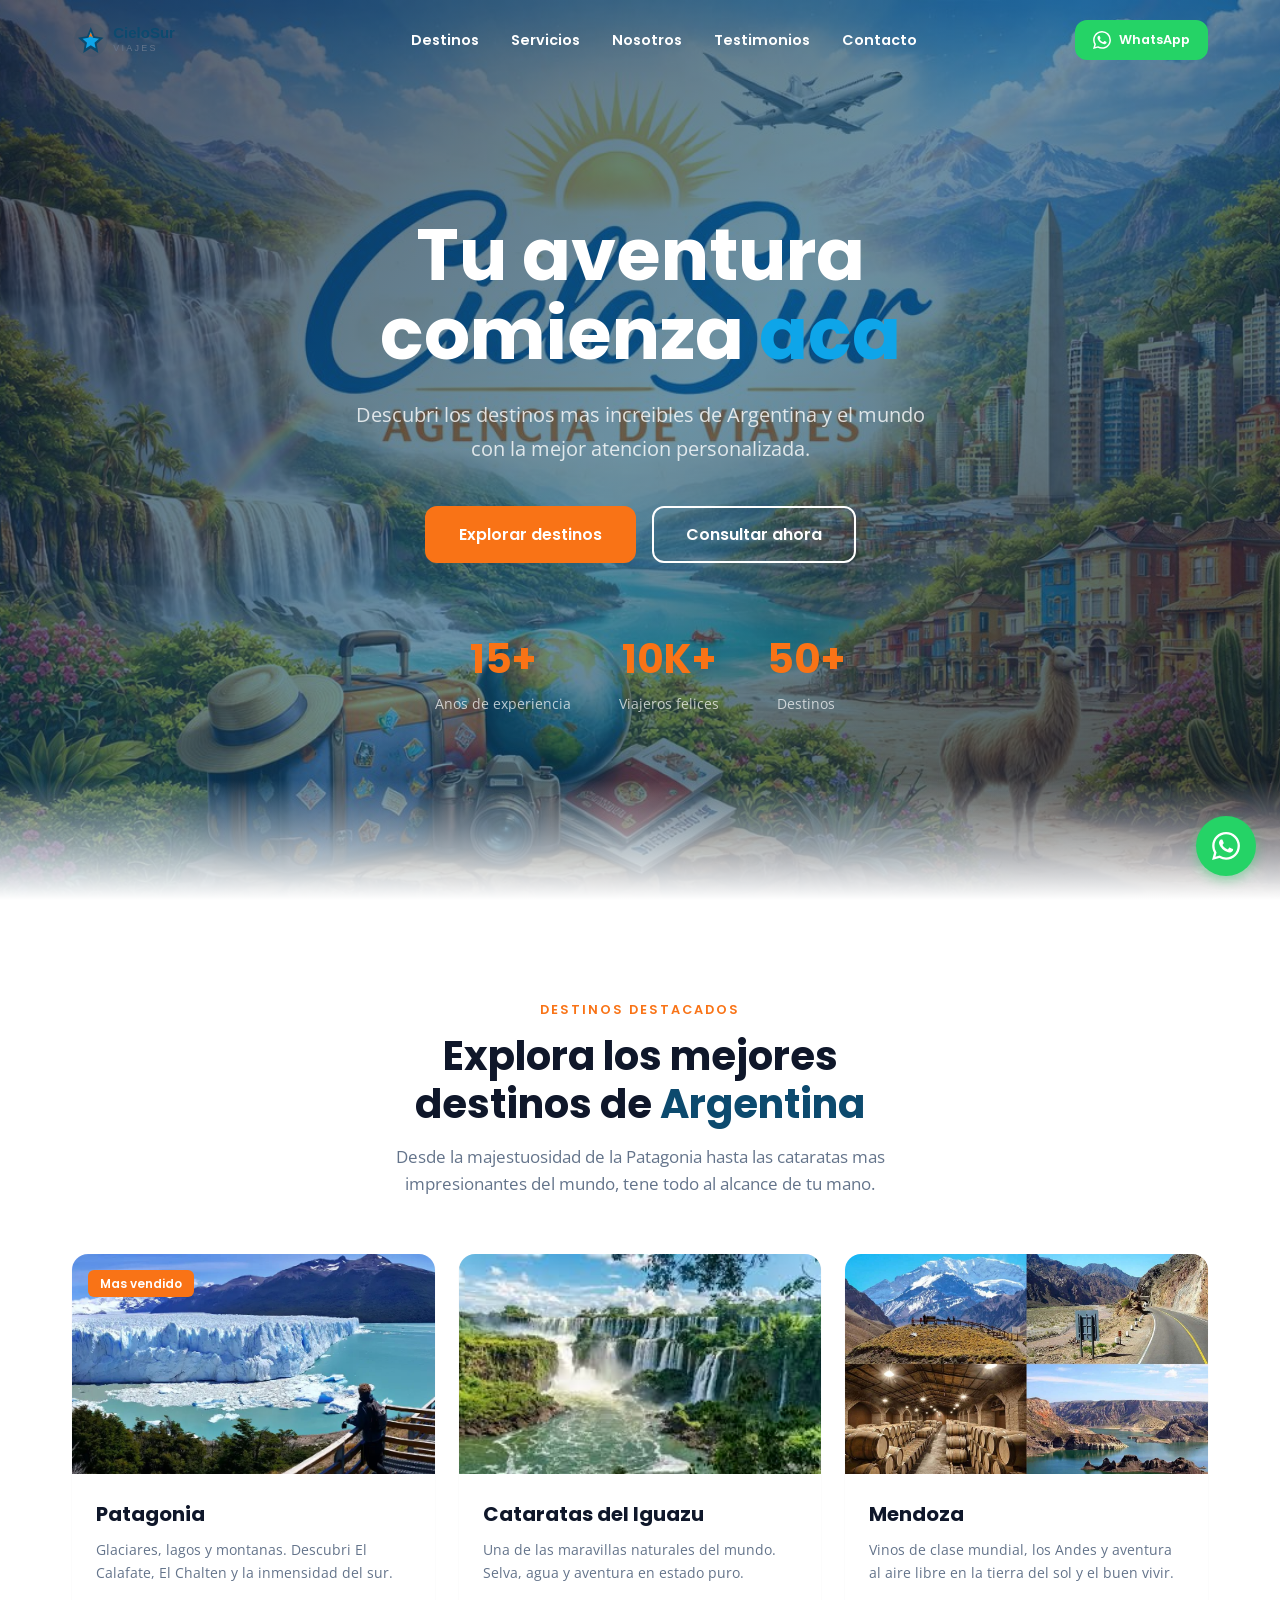
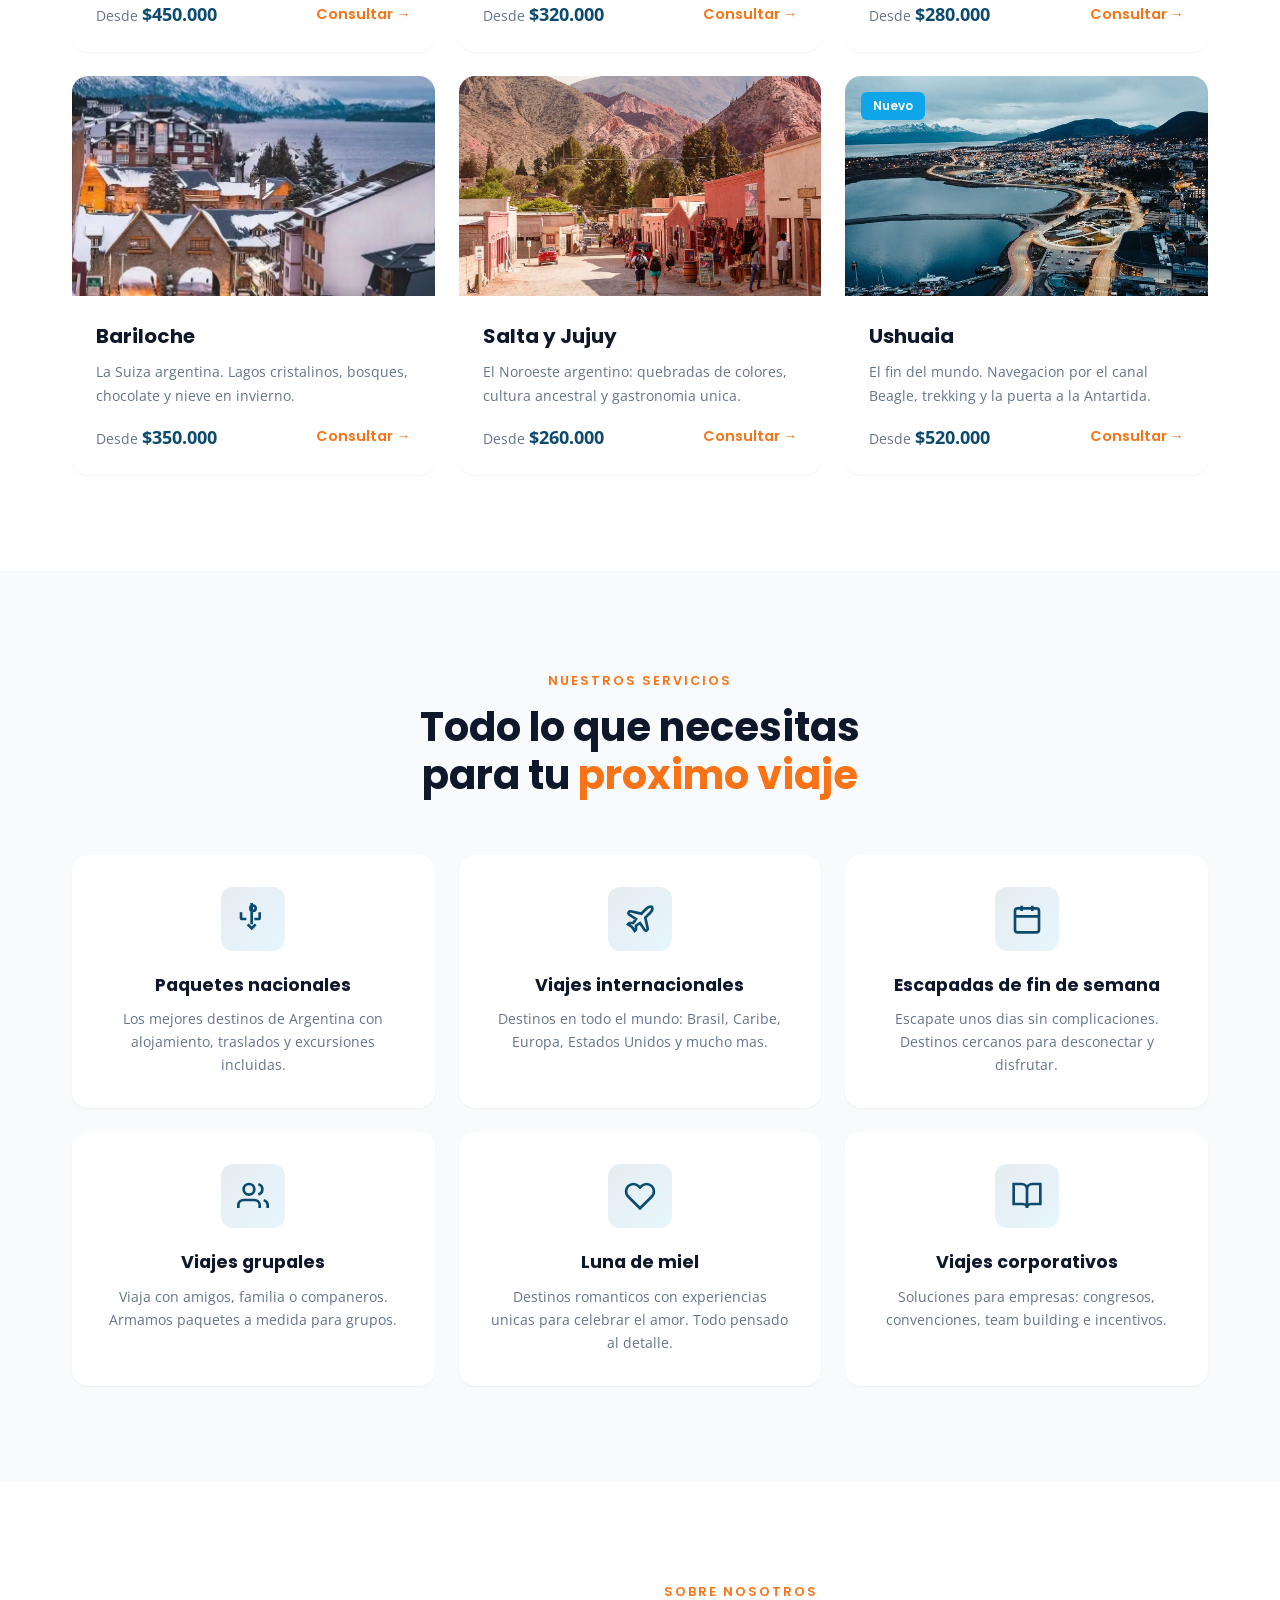
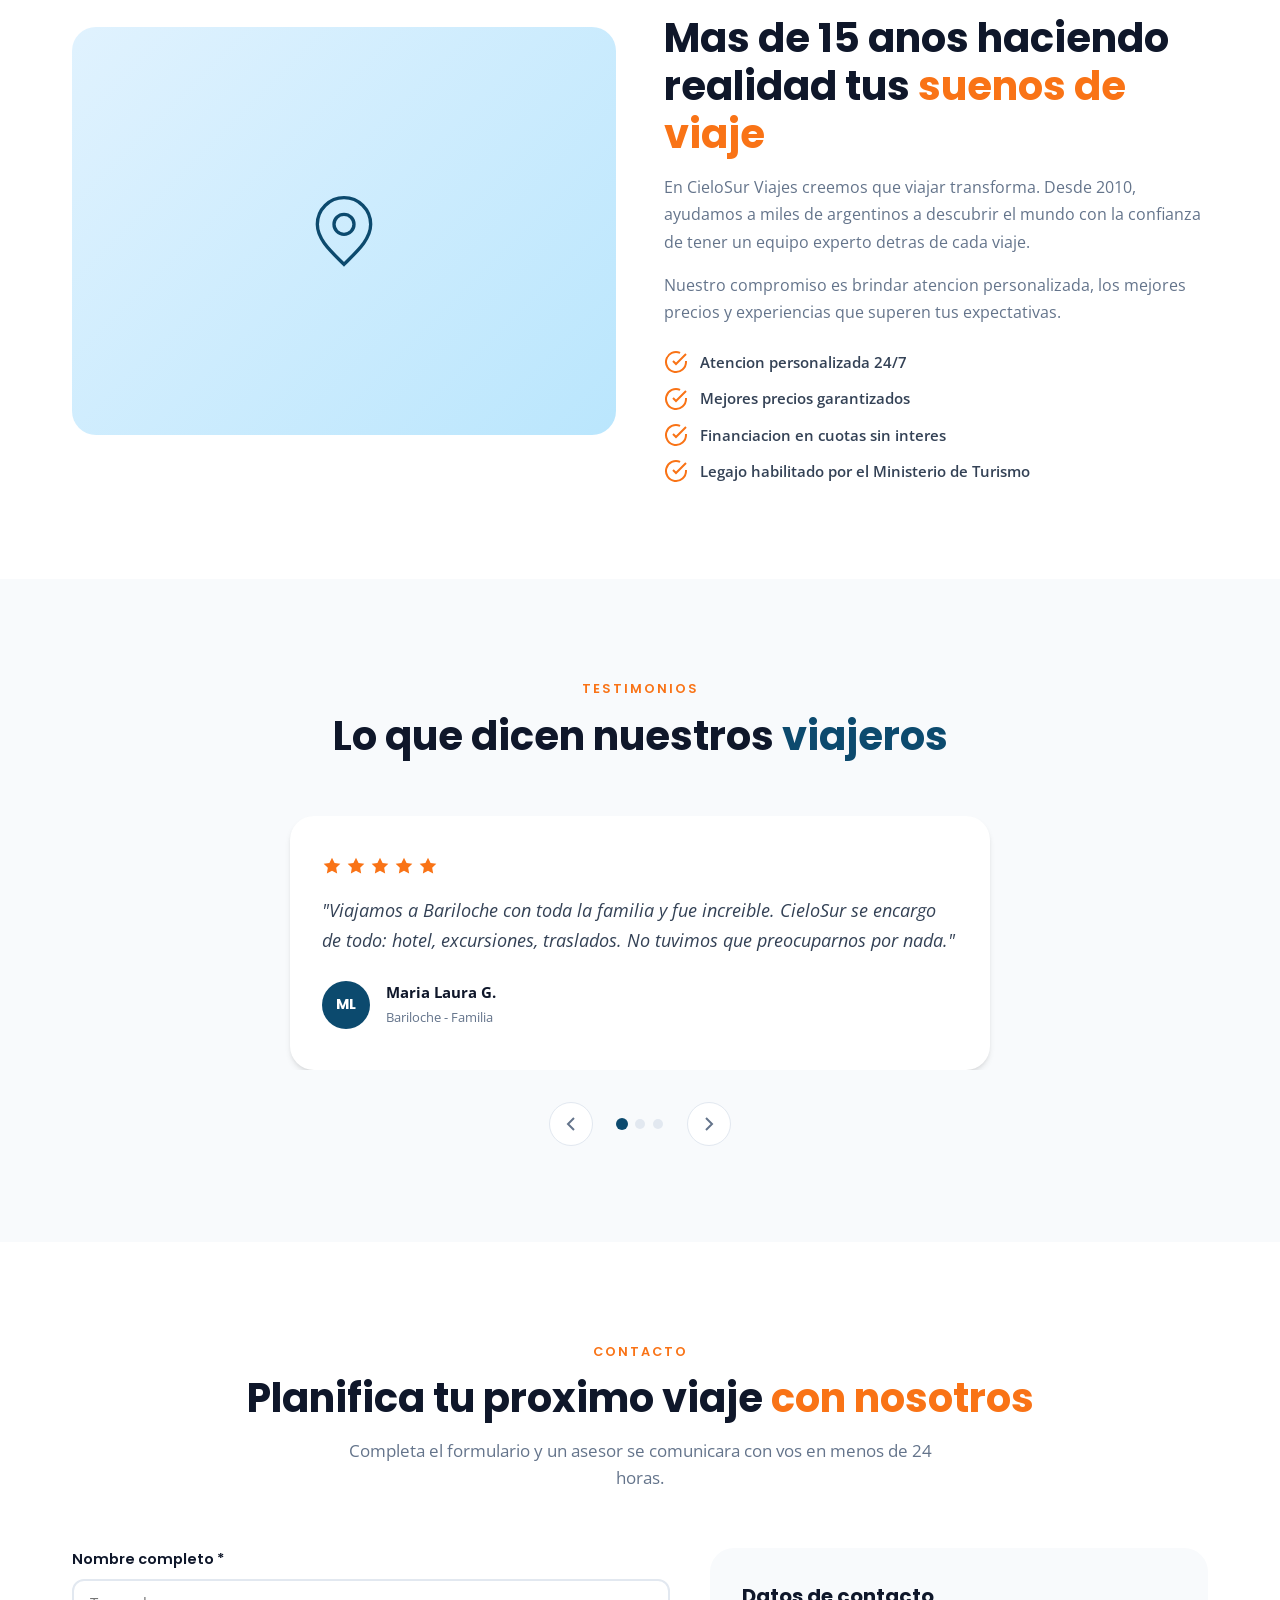
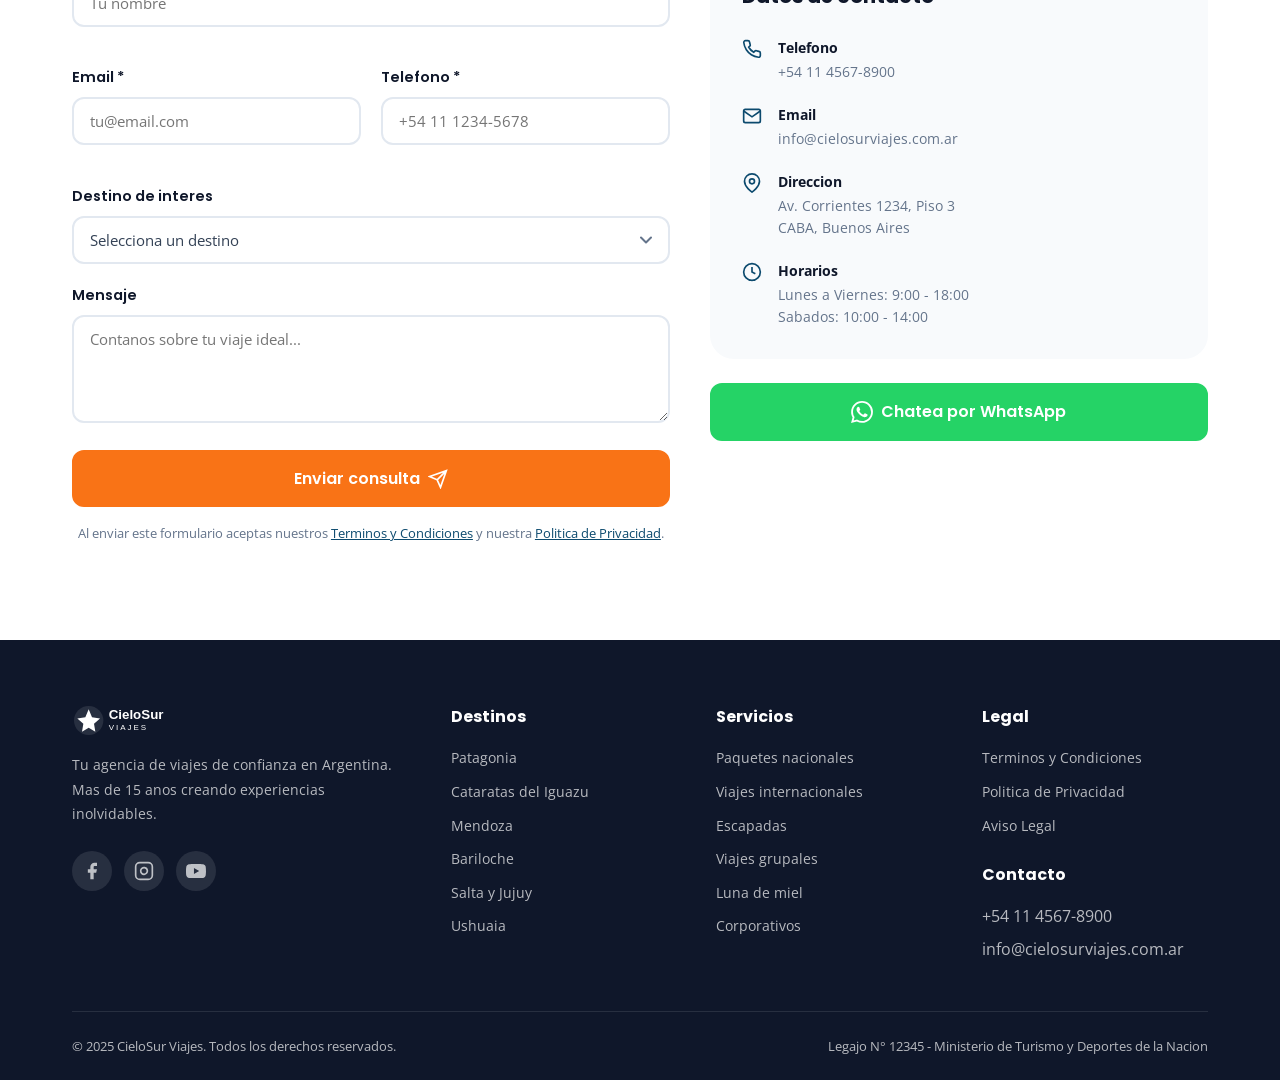
==== commit 193dce33: "feat: integrar imagenes reales en destinos y hero Reemplaza gradientes CSS placeholder con fotografi" ====
--- a/index.html
+++ b/index.html
@@ -114,11 +114,9 @@
         <div class="destinos__grid">
 
           <article class="destino-card" data-animate>
-            <div class="destino-card__image" style="background: linear-gradient(135deg, #1e3a5f, #4a90d9);">
+            <div class="destino-card__image">
+              <img src="assets/images/patagonia.jpg" alt="Glaciar Perito Moreno en la Patagonia argentina" class="destino-card__img" loading="lazy">
               <span class="destino-card__badge">Mas vendido</span>
-              <div class="destino-card__overlay">
-                <svg width="48" height="48" viewBox="0 0 24 24" fill="none" stroke="white" stroke-width="1.5"><path d="M3 7v4a1 1 0 001 1h3m10-5v4a1 1 0 01-1 1h-3m-5 4l3 3 3-3m-3-18v18"/><circle cx="12" cy="4" r="2"/></svg>
-              </div>
             </div>
             <div class="destino-card__content">
               <h3 class="destino-card__title">Patagonia</h3>
@@ -131,10 +129,8 @@
           </article>
 
           <article class="destino-card" data-animate>
-            <div class="destino-card__image" style="background: linear-gradient(135deg, #1b5e20, #66bb6a);">
-              <div class="destino-card__overlay">
-                <svg width="48" height="48" viewBox="0 0 24 24" fill="none" stroke="white" stroke-width="1.5"><path d="M12 22c4-4 8-7.5 8-12a8 8 0 10-16 0c0 4.5 4 8 8 12z"/><circle cx="12" cy="10" r="3"/></svg>
-              </div>
+            <div class="destino-card__image">
+              <img src="assets/images/iguazu.jpg" alt="Cataratas del Iguazu, maravilla natural del mundo" class="destino-card__img" loading="lazy">
             </div>
             <div class="destino-card__content">
               <h3 class="destino-card__title">Cataratas del Iguazu</h3>
@@ -147,10 +143,8 @@
           </article>
 
           <article class="destino-card" data-animate>
-            <div class="destino-card__image" style="background: linear-gradient(135deg, #4a148c, #ab47bc);">
-              <div class="destino-card__overlay">
-                <svg width="48" height="48" viewBox="0 0 24 24" fill="none" stroke="white" stroke-width="1.5"><path d="M12 2L2 7l10 5 10-5-10-5zM2 17l10 5 10-5M2 12l10 5 10-5"/></svg>
-              </div>
+            <div class="destino-card__image">
+              <img src="assets/images/mendoza.jpg" alt="Mendoza: los Andes, bodegas y paisajes" class="destino-card__img" loading="lazy">
             </div>
             <div class="destino-card__content">
               <h3 class="destino-card__title">Mendoza</h3>
@@ -163,10 +157,8 @@
           </article>
 
           <article class="destino-card" data-animate>
-            <div class="destino-card__image" style="background: linear-gradient(135deg, #0d47a1, #42a5f5);">
-              <div class="destino-card__overlay">
-                <svg width="48" height="48" viewBox="0 0 24 24" fill="none" stroke="white" stroke-width="1.5"><path d="M17.5 19H9a7 7 0 110-14h.5M17.5 19a2.5 2.5 0 000-5H9a2 2 0 010-4h8.5"/></svg>
-              </div>
+            <div class="destino-card__image">
+              <img src="assets/images/bariloche.jpg" alt="Bariloche nevado, la Suiza argentina" class="destino-card__img" loading="lazy">
             </div>
             <div class="destino-card__content">
               <h3 class="destino-card__title">Bariloche</h3>
@@ -179,10 +171,8 @@
           </article>
 
           <article class="destino-card" data-animate>
-            <div class="destino-card__image" style="background: linear-gradient(135deg, #e65100, #ffb74d);">
-              <div class="destino-card__overlay">
-                <svg width="48" height="48" viewBox="0 0 24 24" fill="none" stroke="white" stroke-width="1.5"><path d="M12 3v18m0-18c-4 0-8 2-8 6s4 6 8 6m0-12c4 0 8 2 8 6s-4 6-8 6"/></svg>
-              </div>
+            <div class="destino-card__image">
+              <img src="assets/images/salta-jujuy.jpg" alt="Purmamarca y la Quebrada de Humahuaca en Jujuy" class="destino-card__img" loading="lazy">
             </div>
             <div class="destino-card__content">
               <h3 class="destino-card__title">Salta y Jujuy</h3>
@@ -195,11 +185,9 @@
           </article>
 
           <article class="destino-card" data-animate>
-            <div class="destino-card__image" style="background: linear-gradient(135deg, #263238, #78909c);">
+            <div class="destino-card__image">
+              <img src="assets/images/ushuaia.jpg" alt="Vista aerea de Ushuaia, el fin del mundo" class="destino-card__img" loading="lazy">
               <span class="destino-card__badge destino-card__badge--new">Nuevo</span>
-              <div class="destino-card__overlay">
-                <svg width="48" height="48" viewBox="0 0 24 24" fill="none" stroke="white" stroke-width="1.5"><path d="M3 12h4l3-9 4 18 3-9h4"/></svg>
-              </div>
             </div>
             <div class="destino-card__content">
               <h3 class="destino-card__title">Ushuaia</h3>
--- a/css/styles.css
+++ b/css/styles.css
@@ -283,7 +283,7 @@
 .hero__bg {
   position: absolute;
   inset: 0;
-  background: linear-gradient(135deg, var(--color-primary) 0%, var(--color-dark) 50%, #1a365d 100%);
+  background: url('../assets/images/hero-cielosur.jpg') center/cover no-repeat;
   z-index: -2;
 }
 
@@ -291,9 +291,7 @@
   content: '';
   position: absolute;
   inset: 0;
-  background:
-    radial-gradient(ellipse at 20% 50%, rgba(14, 165, 233, 0.15) 0%, transparent 50%),
-    radial-gradient(ellipse at 80% 20%, rgba(249, 115, 22, 0.1) 0%, transparent 50%);
+  background: linear-gradient(135deg, rgba(15, 23, 42, 0.7) 0%, rgba(12, 74, 110, 0.6) 50%, rgba(15, 23, 42, 0.75) 100%);
   z-index: -1;
 }
 
@@ -428,19 +426,19 @@
 
 .destino-card__image {
   position: relative;
-  height: 200px;
-  display: flex;
-  align-items: center;
-  justify-content: center;
-}
-
-.destino-card__overlay {
-  opacity: 0.6;
-  transition: opacity var(--transition);
-}
-
-.destino-card:hover .destino-card__overlay {
-  opacity: 1;
+  height: 220px;
+  overflow: hidden;
+}
+
+.destino-card__img {
+  width: 100%;
+  height: 100%;
+  object-fit: cover;
+  transition: transform 0.4s ease;
+}
+
+.destino-card:hover .destino-card__img {
+  transform: scale(1.05);
 }
 
 .destino-card__badge {
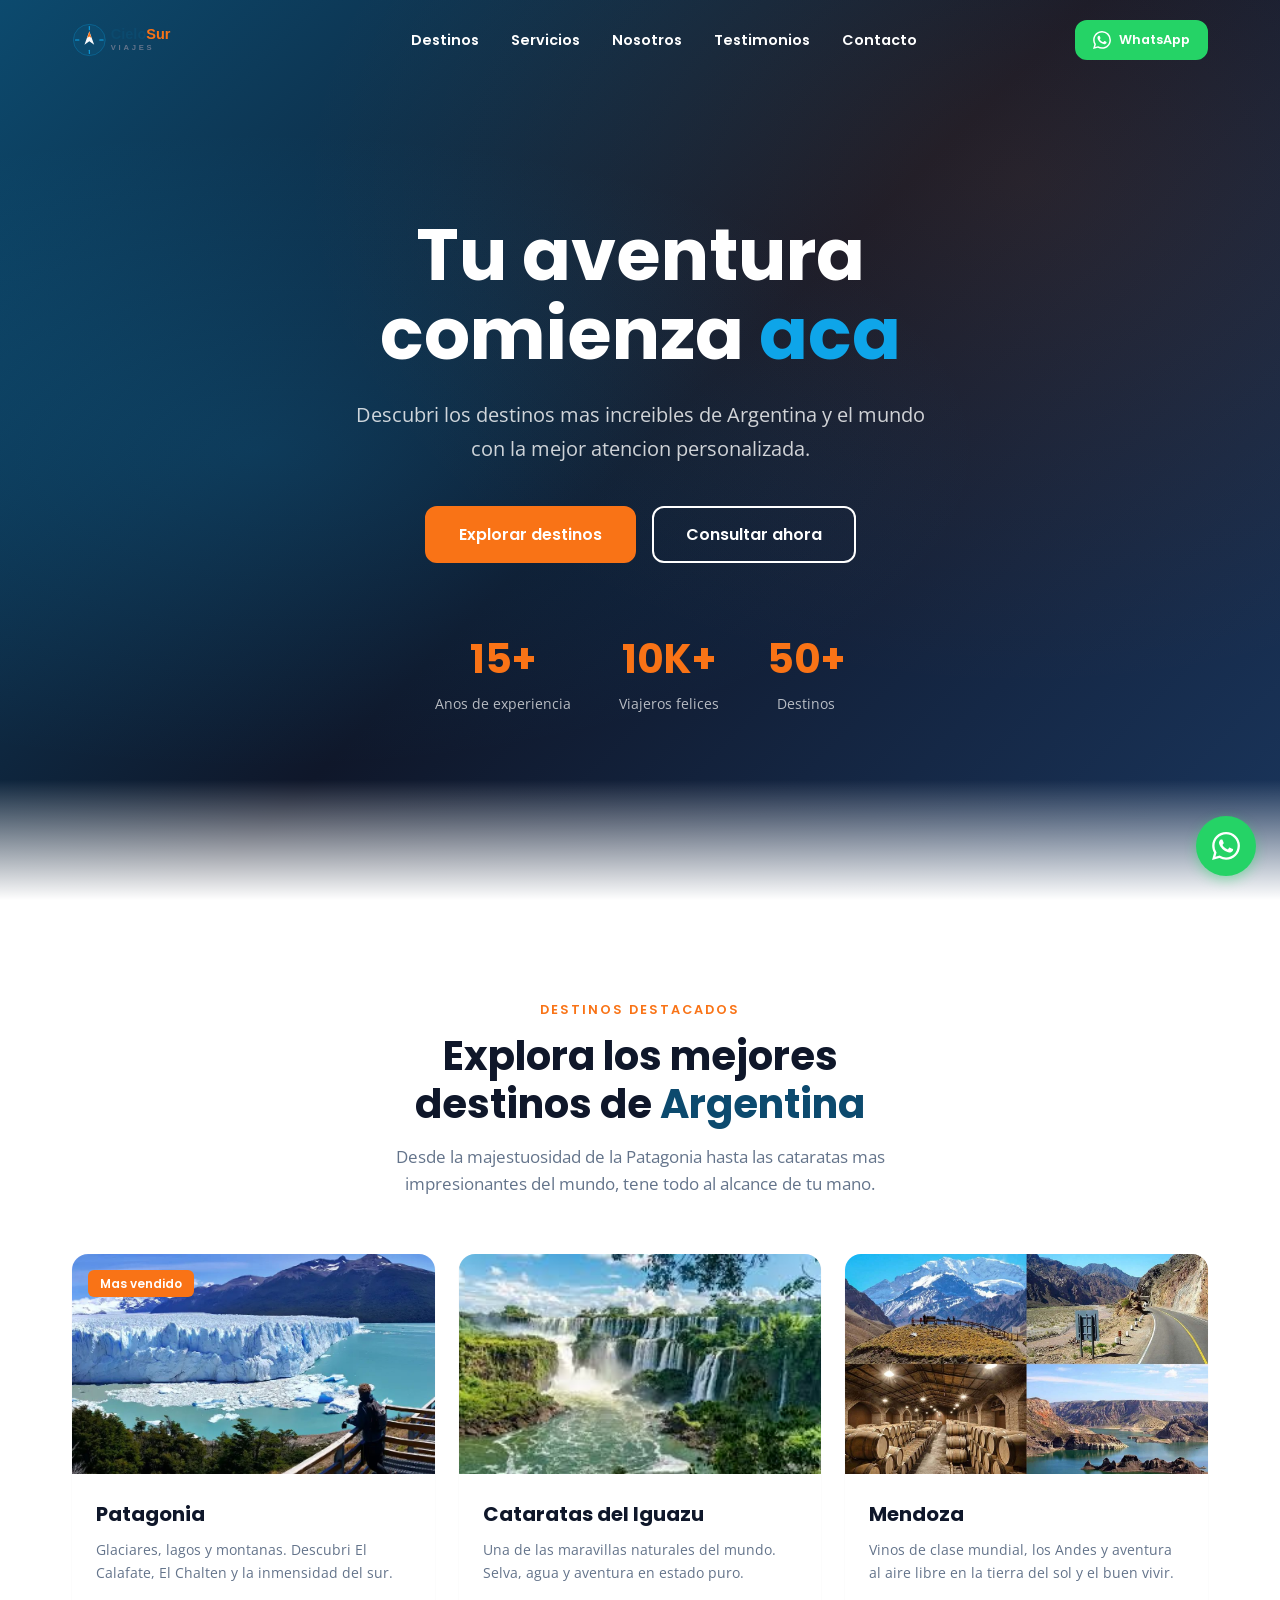
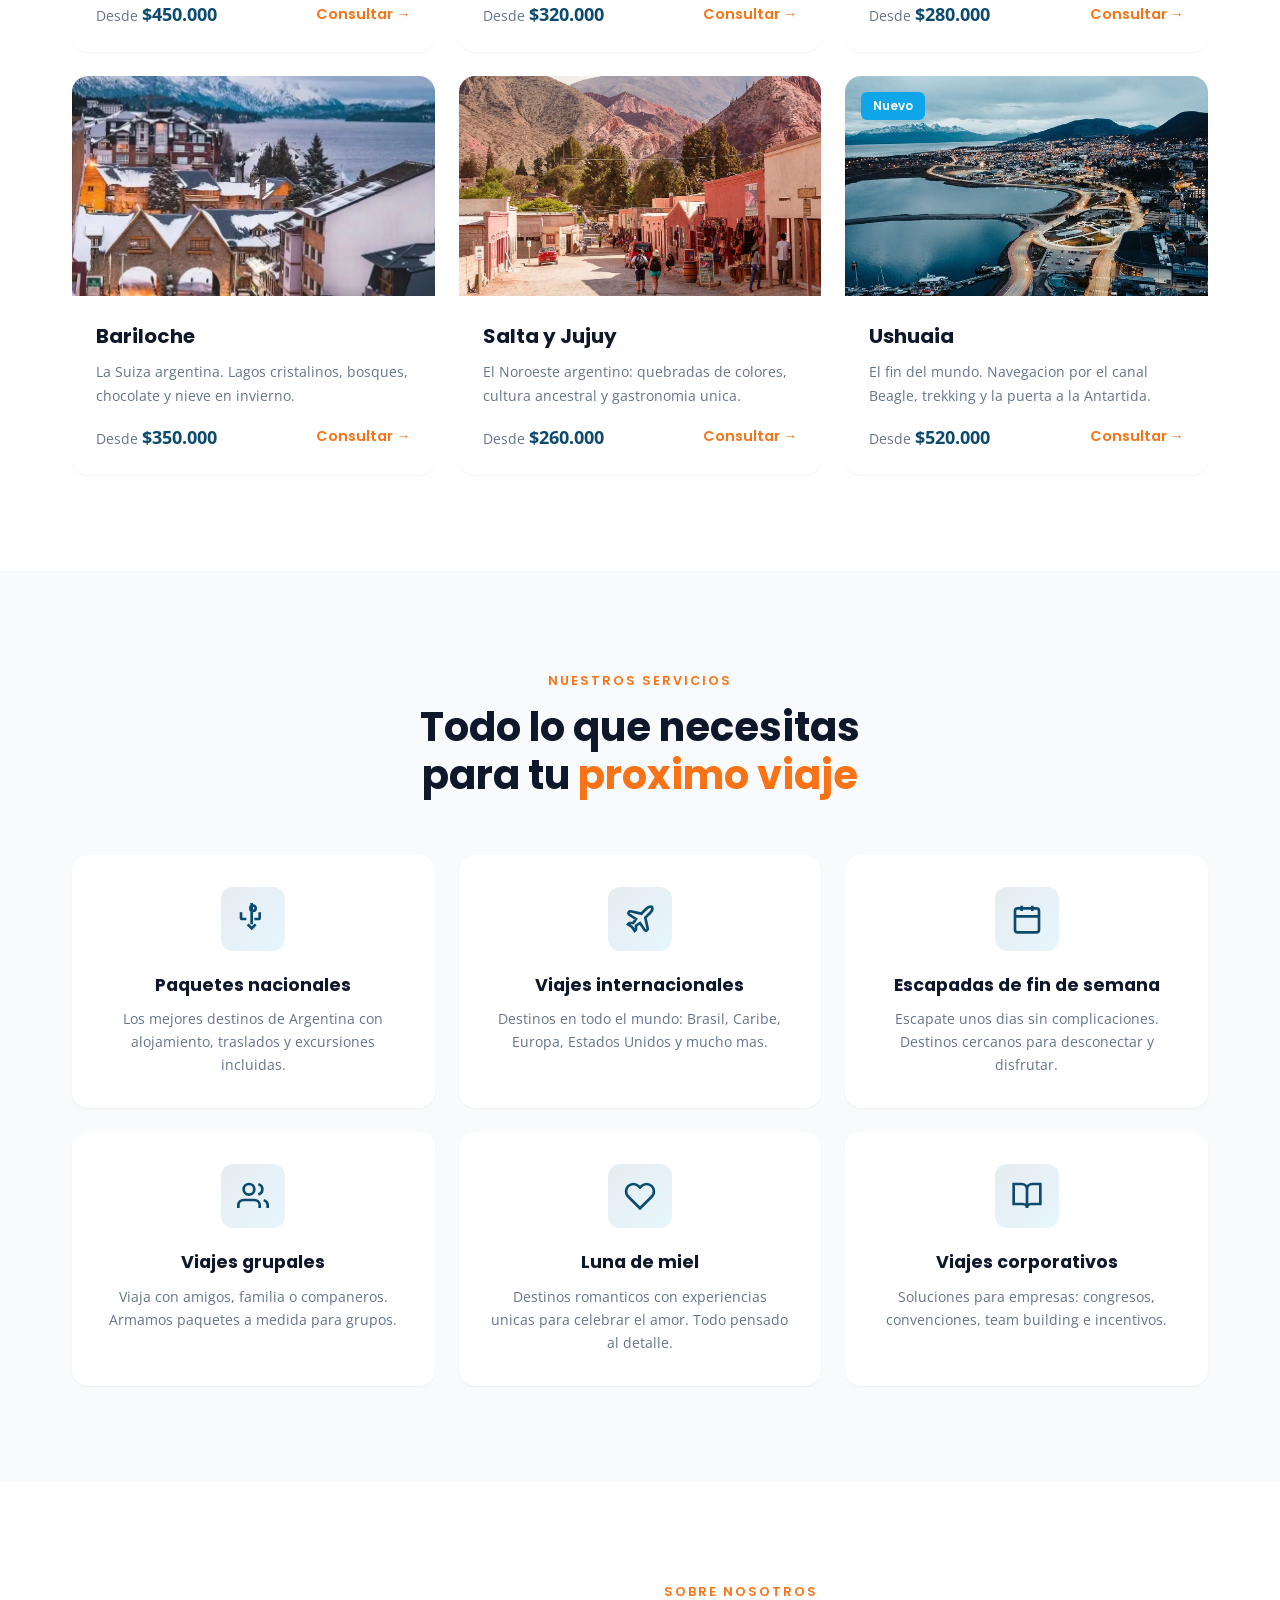
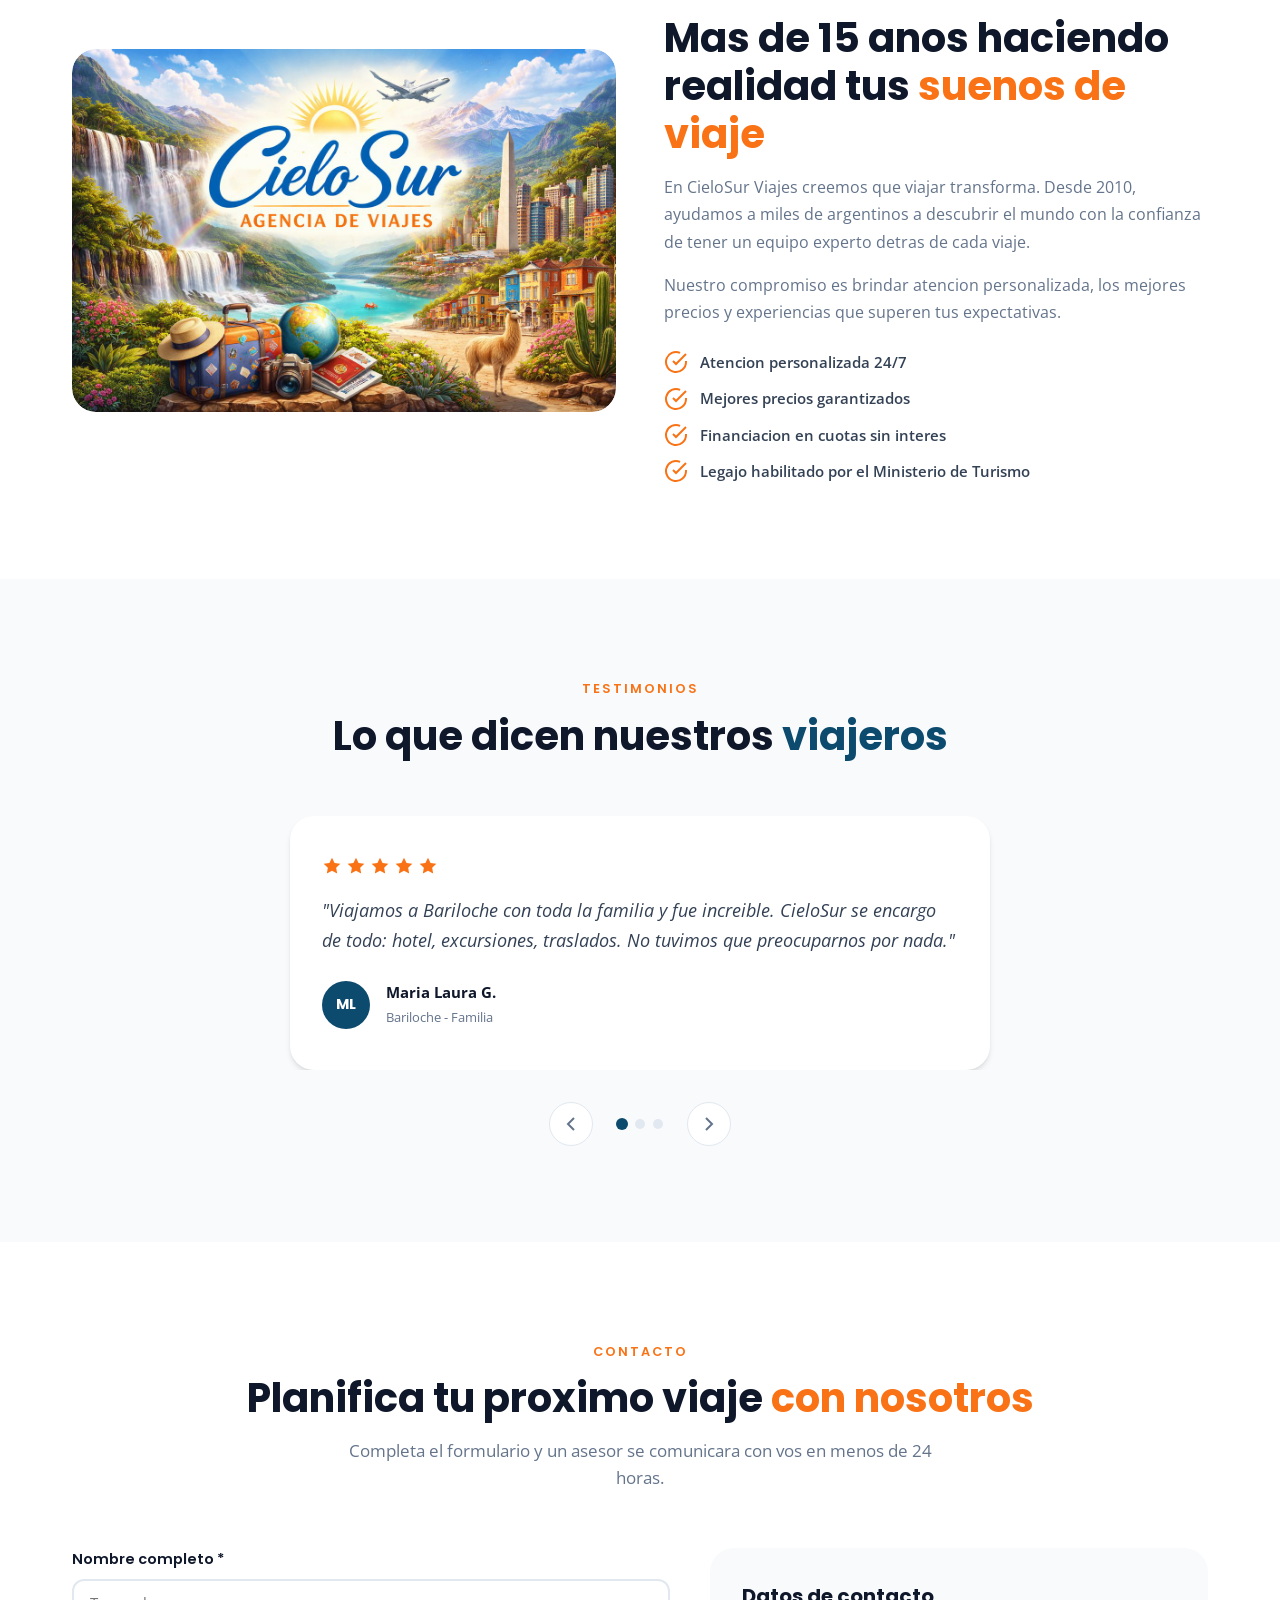
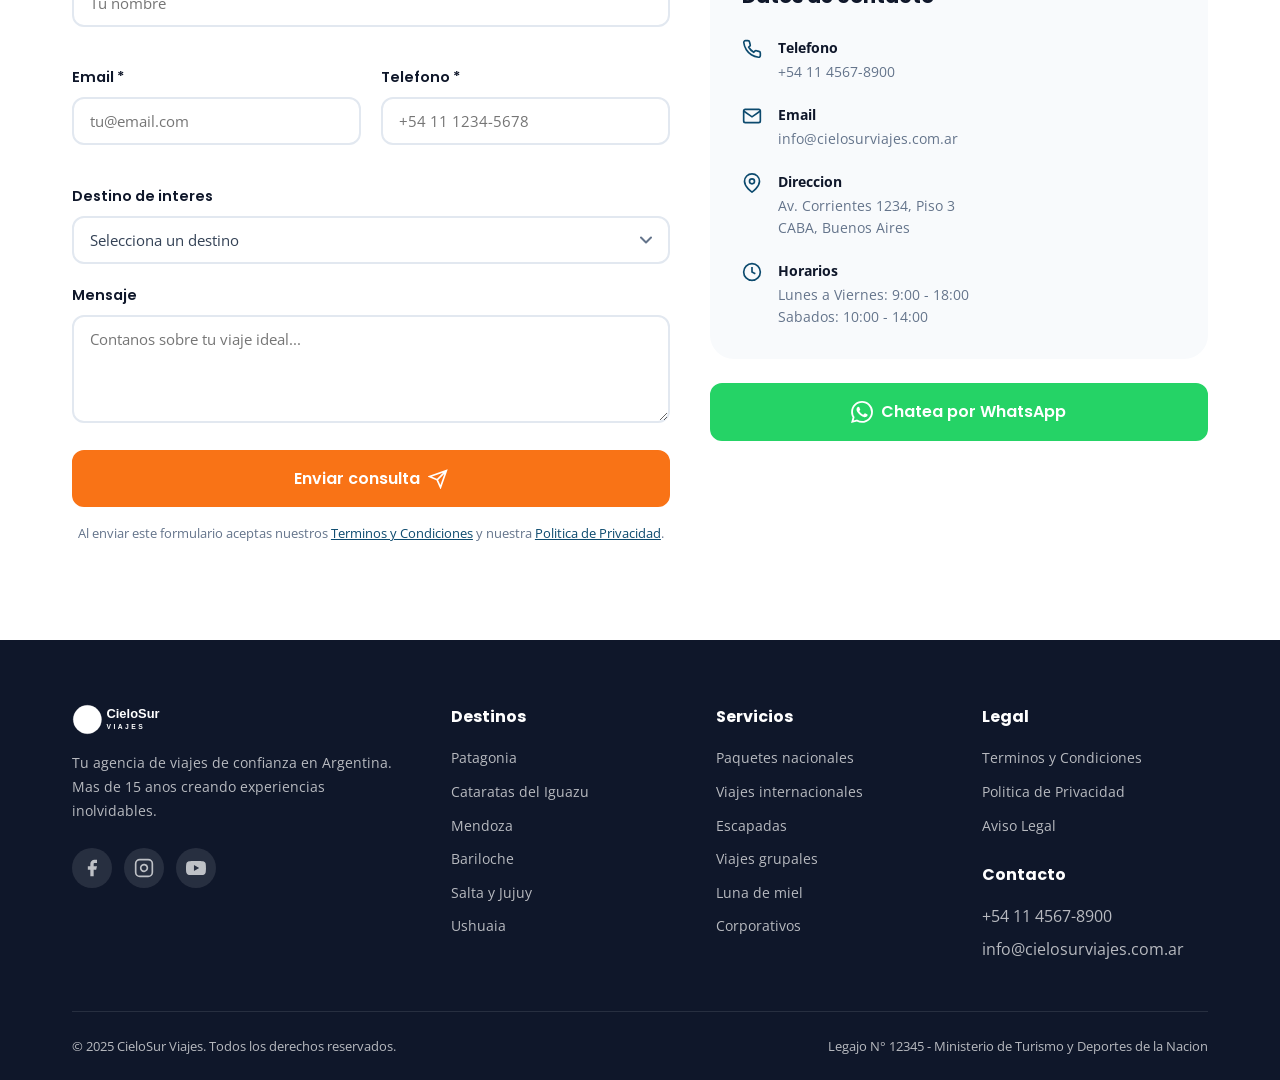
==== commit 931b1deb: "fix: mover imagen branded a Nosotros y redisenar logo SVG La imagen branded CieloSur tapaba el titul" ====
--- a/index.html
+++ b/index.html
@@ -269,7 +269,7 @@
       <div class="container nosotros__inner">
         <div class="nosotros__image" data-animate>
           <div class="nosotros__image-placeholder">
-            <svg width="80" height="80" viewBox="0 0 24 24" fill="none" stroke="#0C4A6E" stroke-width="1"><path d="M12 22c4-4 8-7.5 8-12a8 8 0 10-16 0c0 4.5 4 8 8 12z"/><circle cx="12" cy="10" r="3"/></svg>
+            <img src="assets/images/hero-cielosur.jpg" alt="CieloSur Viajes - Agencia de viajes argentina" loading="lazy">
           </div>
         </div>
         <div class="nosotros__content" data-animate>
--- a/css/styles.css
+++ b/css/styles.css
@@ -283,7 +283,7 @@
 .hero__bg {
   position: absolute;
   inset: 0;
-  background: url('../assets/images/hero-cielosur.jpg') center/cover no-repeat;
+  background: linear-gradient(135deg, var(--color-primary) 0%, var(--color-dark) 50%, #1a365d 100%);
   z-index: -2;
 }
 
@@ -291,7 +291,9 @@
   content: '';
   position: absolute;
   inset: 0;
-  background: linear-gradient(135deg, rgba(15, 23, 42, 0.7) 0%, rgba(12, 74, 110, 0.6) 50%, rgba(15, 23, 42, 0.75) 100%);
+  background:
+    radial-gradient(ellipse at 20% 50%, rgba(14, 165, 233, 0.15) 0%, transparent 50%),
+    radial-gradient(ellipse at 80% 20%, rgba(249, 115, 22, 0.1) 0%, transparent 50%);
   z-index: -1;
 }
 
@@ -561,12 +563,15 @@
 
 .nosotros__image-placeholder {
   width: 100%;
-  aspect-ratio: 4 / 3;
-  background: linear-gradient(135deg, #e0f2fe, #bae6fd);
   border-radius: var(--radius-xl);
-  display: flex;
-  align-items: center;
-  justify-content: center;
+  overflow: hidden;
+}
+
+.nosotros__image-placeholder img {
+  width: 100%;
+  height: 100%;
+  object-fit: cover;
+  border-radius: var(--radius-xl);
 }
 
 .nosotros__text {
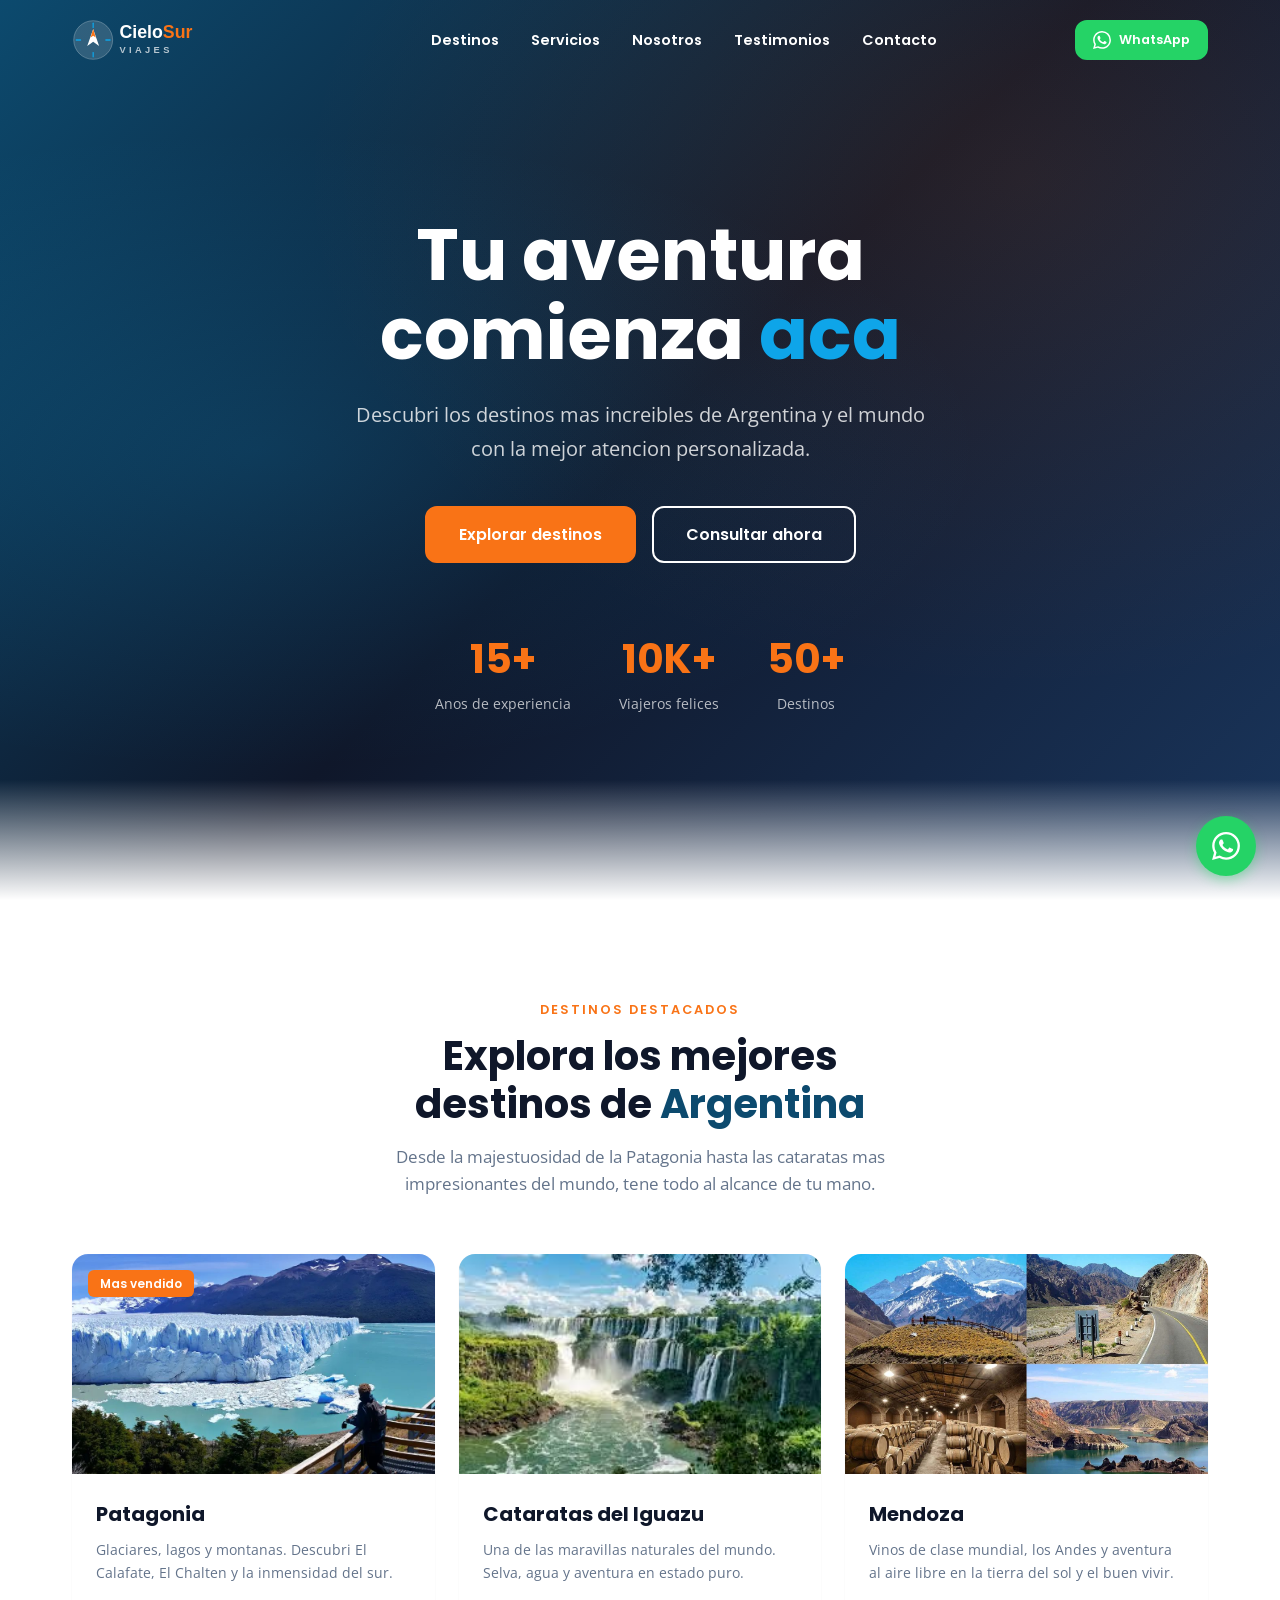
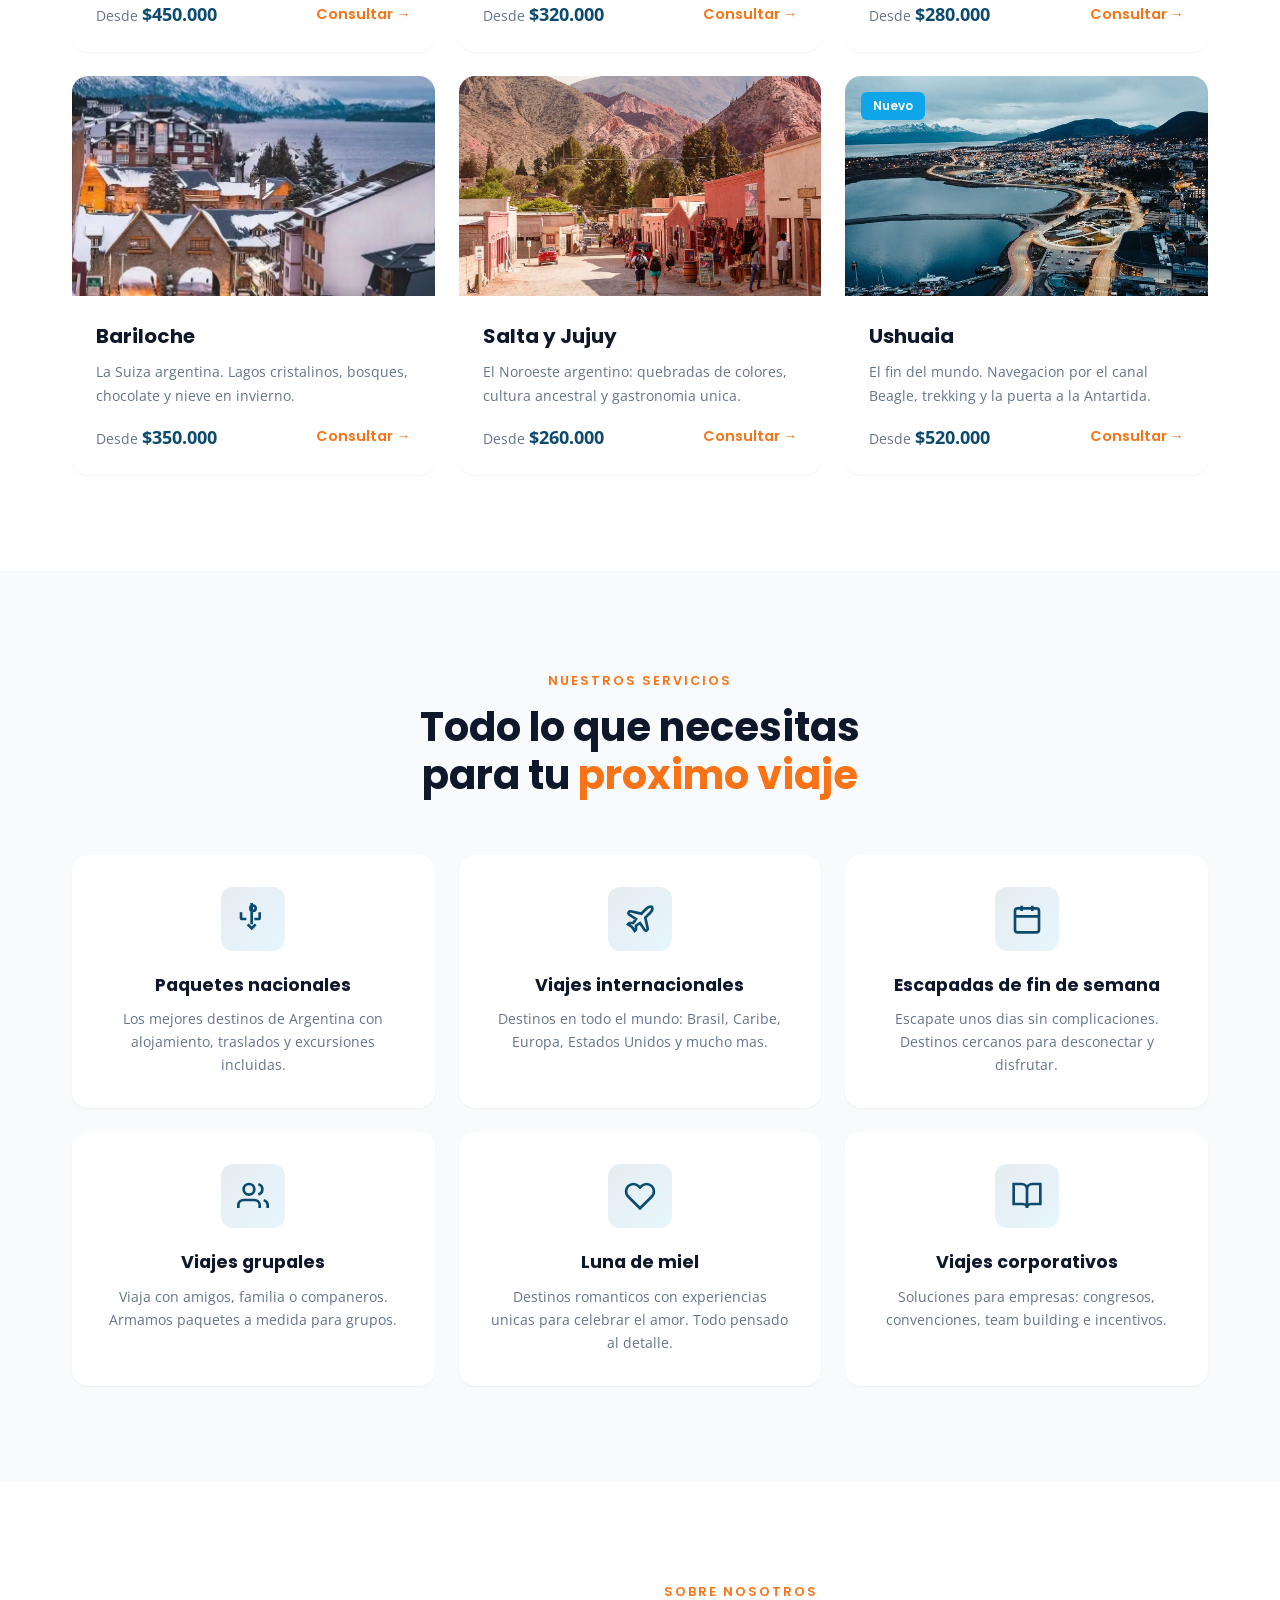
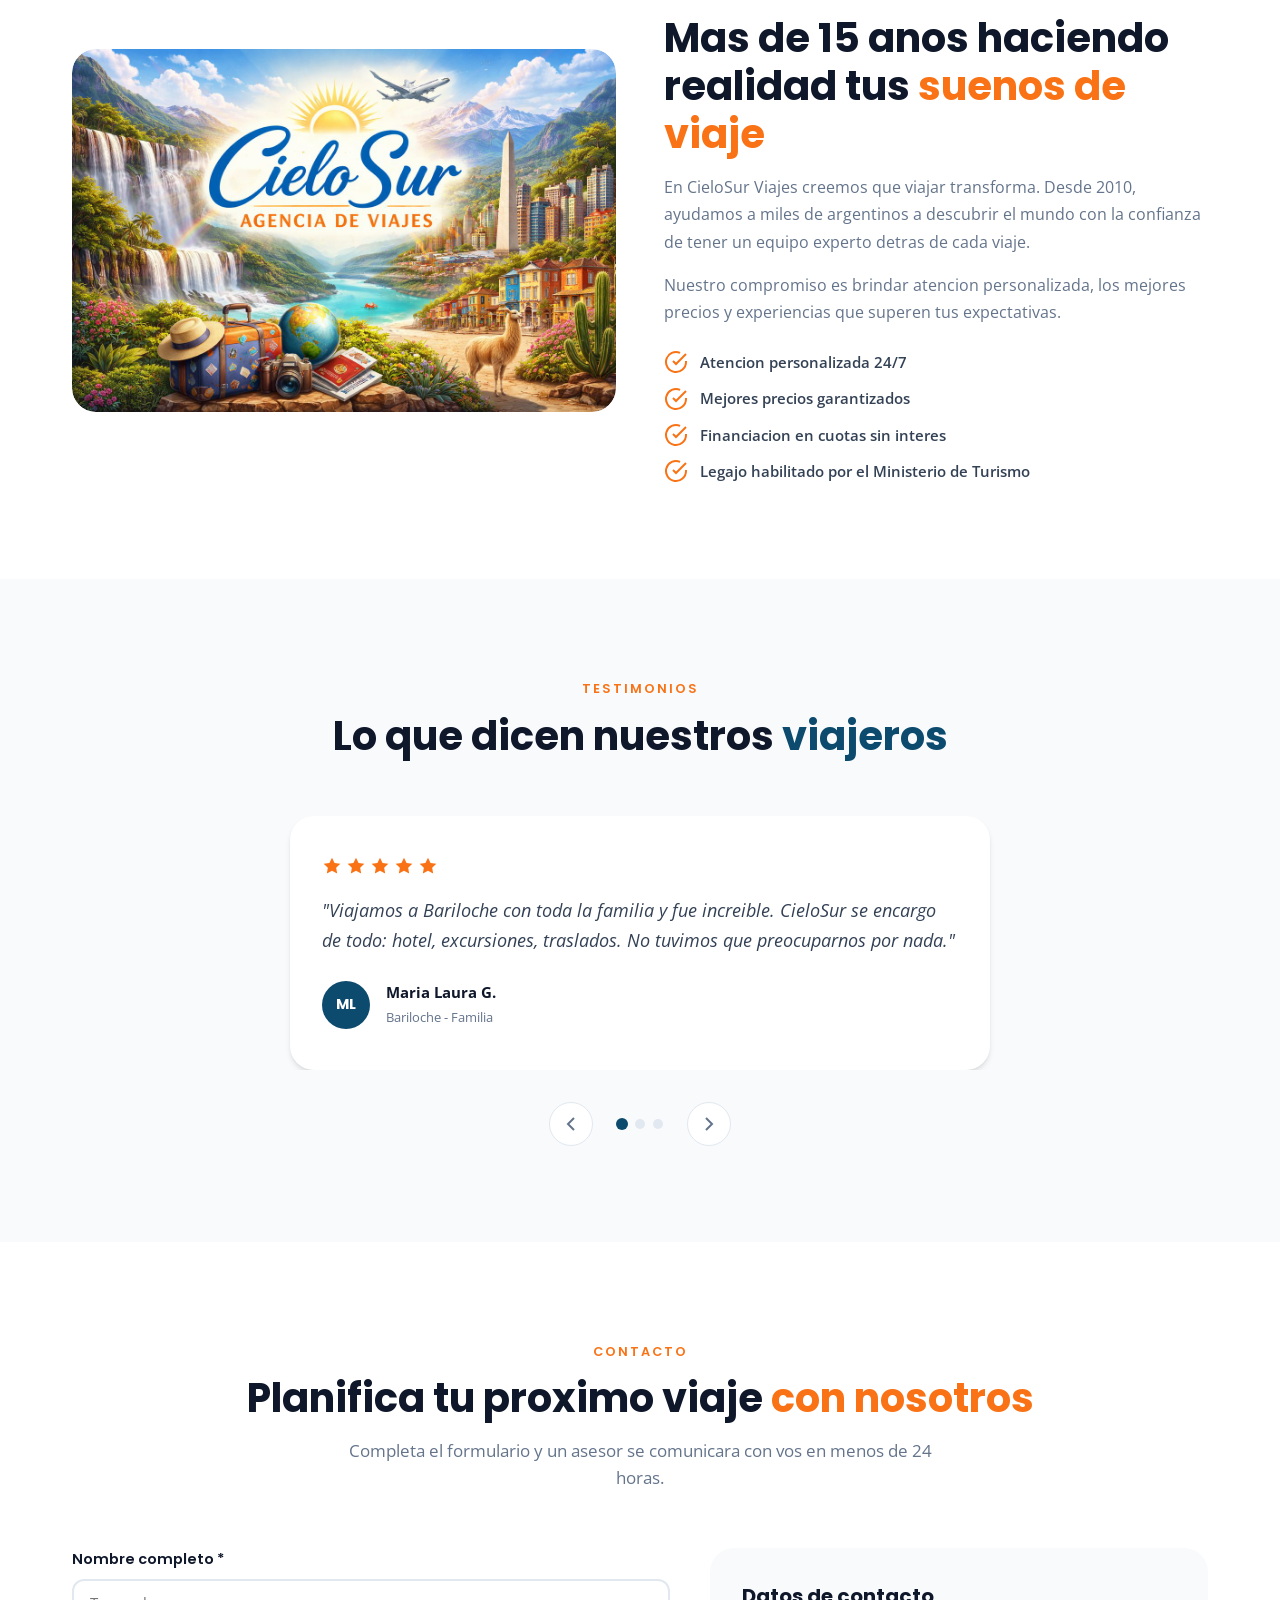
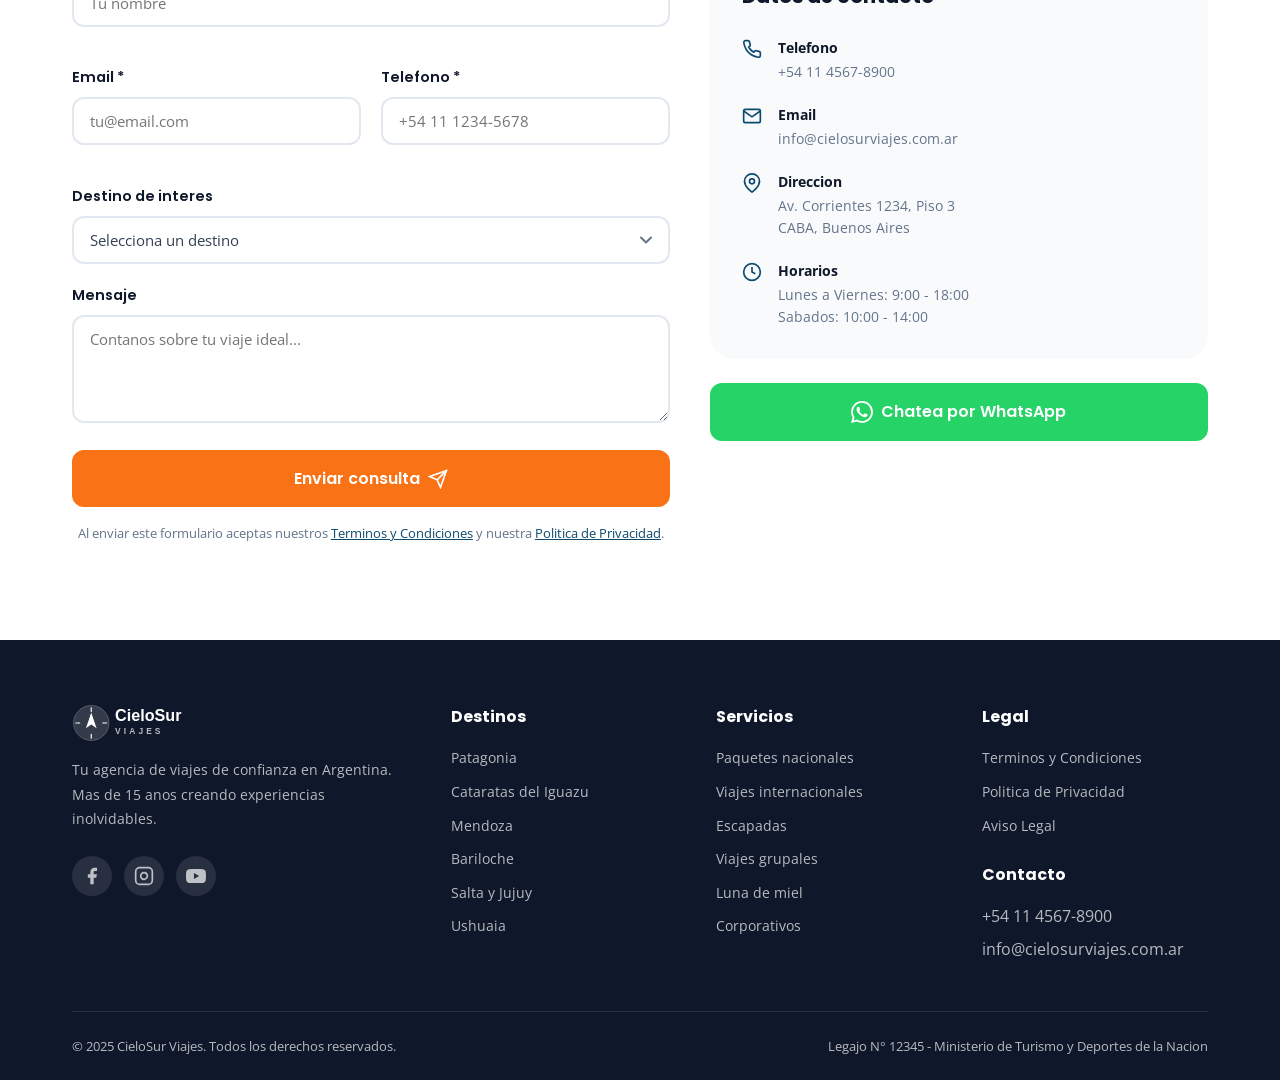
==== commit 9b5c6fb0: "fix: logo visible sobre fondo oscuro del hero Agrega version clara del logo (logo-light.svg) con tex" ====
--- a/index.html
+++ b/index.html
@@ -54,7 +54,8 @@
   <header class="header" id="header">
     <div class="container header__inner">
       <a href="#" class="header__logo" aria-label="CieloSur Viajes - Inicio">
-        <img src="assets/logo.svg" alt="CieloSur Viajes" width="180" height="40">
+        <img src="assets/logo-light.svg" alt="CieloSur Viajes" class="header__logo-light" width="220" height="48">
+        <img src="assets/logo.svg" alt="CieloSur Viajes" class="header__logo-dark" width="220" height="48">
       </a>
       <nav class="header__nav" id="nav" aria-label="Navegacion principal">
         <ul class="header__nav-list">
@@ -475,7 +476,7 @@
     <div class="container">
       <div class="footer__grid">
         <div class="footer__brand">
-          <img src="assets/logo.svg" alt="CieloSur Viajes" width="160" height="36" class="footer__logo">
+          <img src="assets/logo-light.svg" alt="CieloSur Viajes" width="200" height="44" class="footer__logo">
           <p class="footer__desc">Tu agencia de viajes de confianza en Argentina. Mas de 15 anos creando experiencias inolvidables.</p>
           <div class="footer__social">
             <a href="#" aria-label="Facebook" class="footer__social-link">
--- a/css/styles.css
+++ b/css/styles.css
@@ -164,7 +164,19 @@
 }
 
 .header__logo img {
-  transition: filter var(--transition);
+  transition: opacity var(--transition);
+}
+
+.header__logo-dark {
+  display: none;
+}
+
+.header--scrolled .header__logo-light {
+  display: none;
+}
+
+.header--scrolled .header__logo-dark {
+  display: block;
 }
 
 .header--scrolled .header__nav-link {
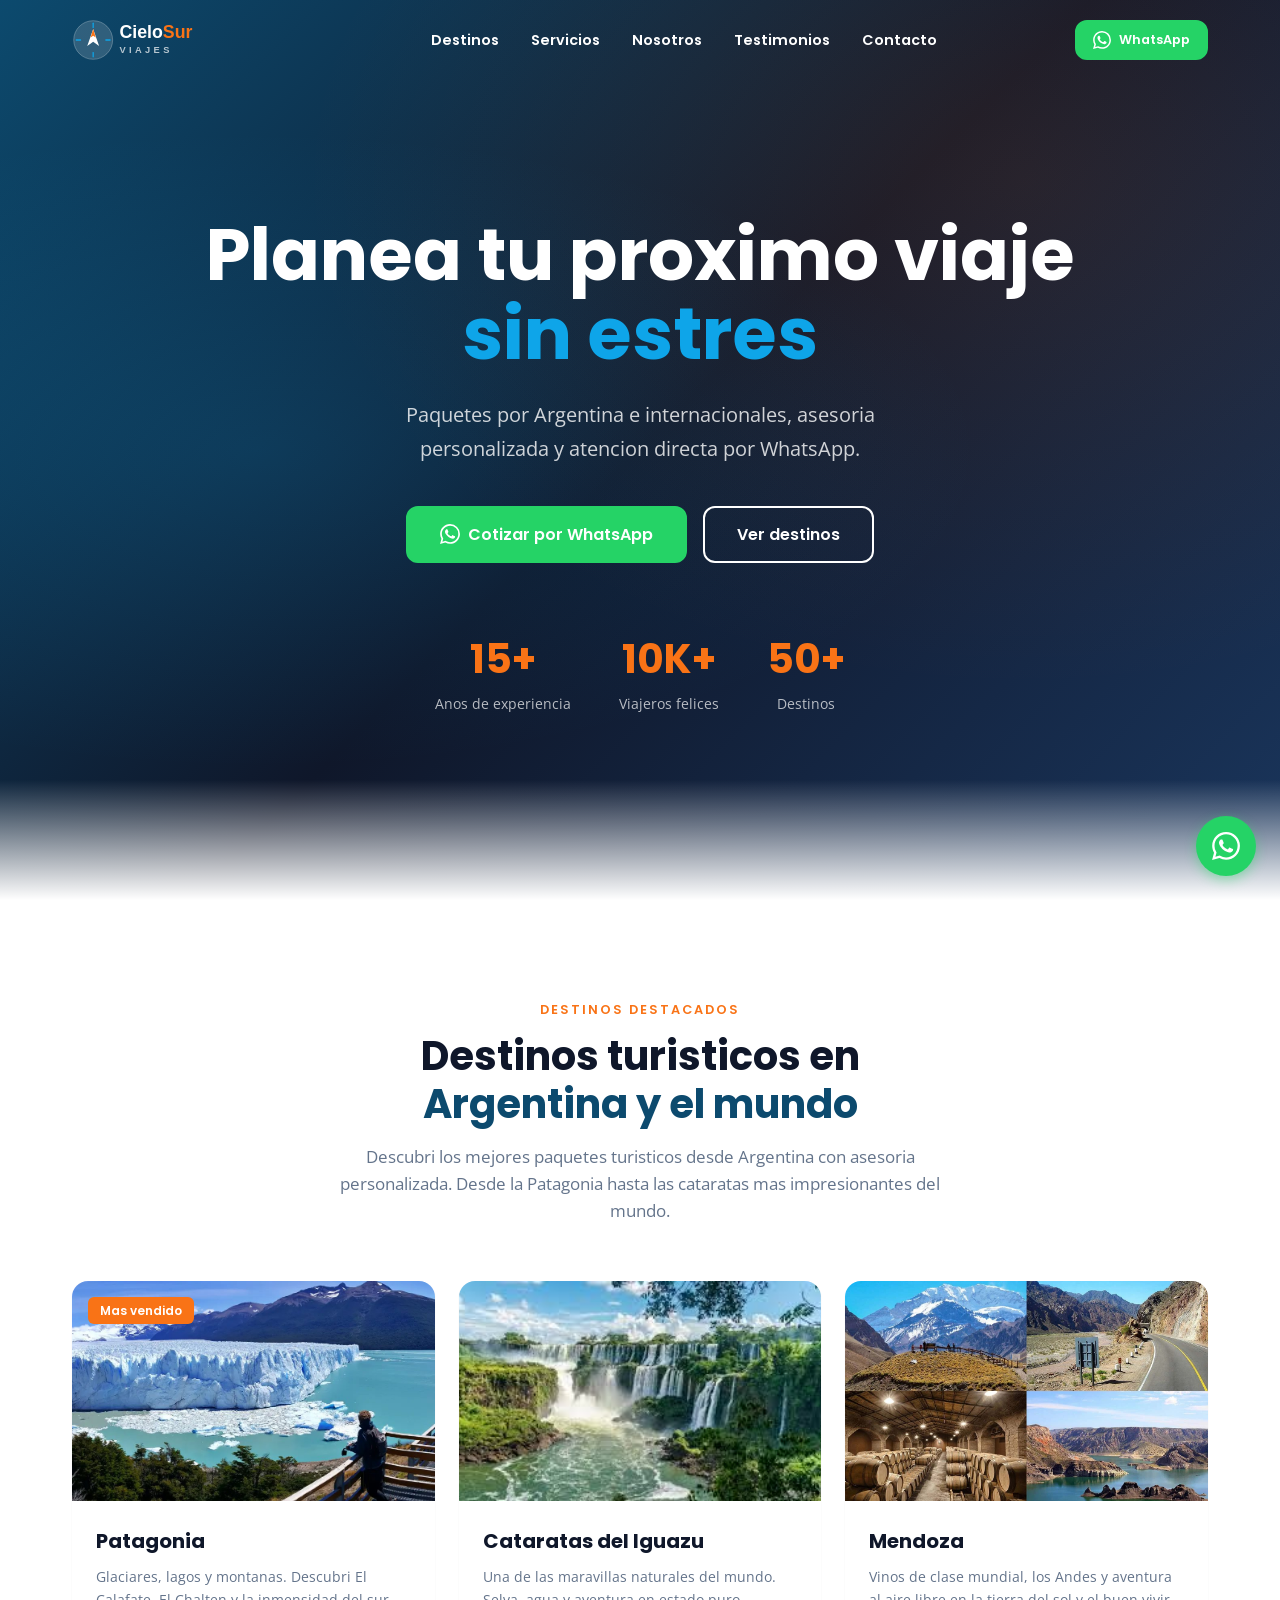
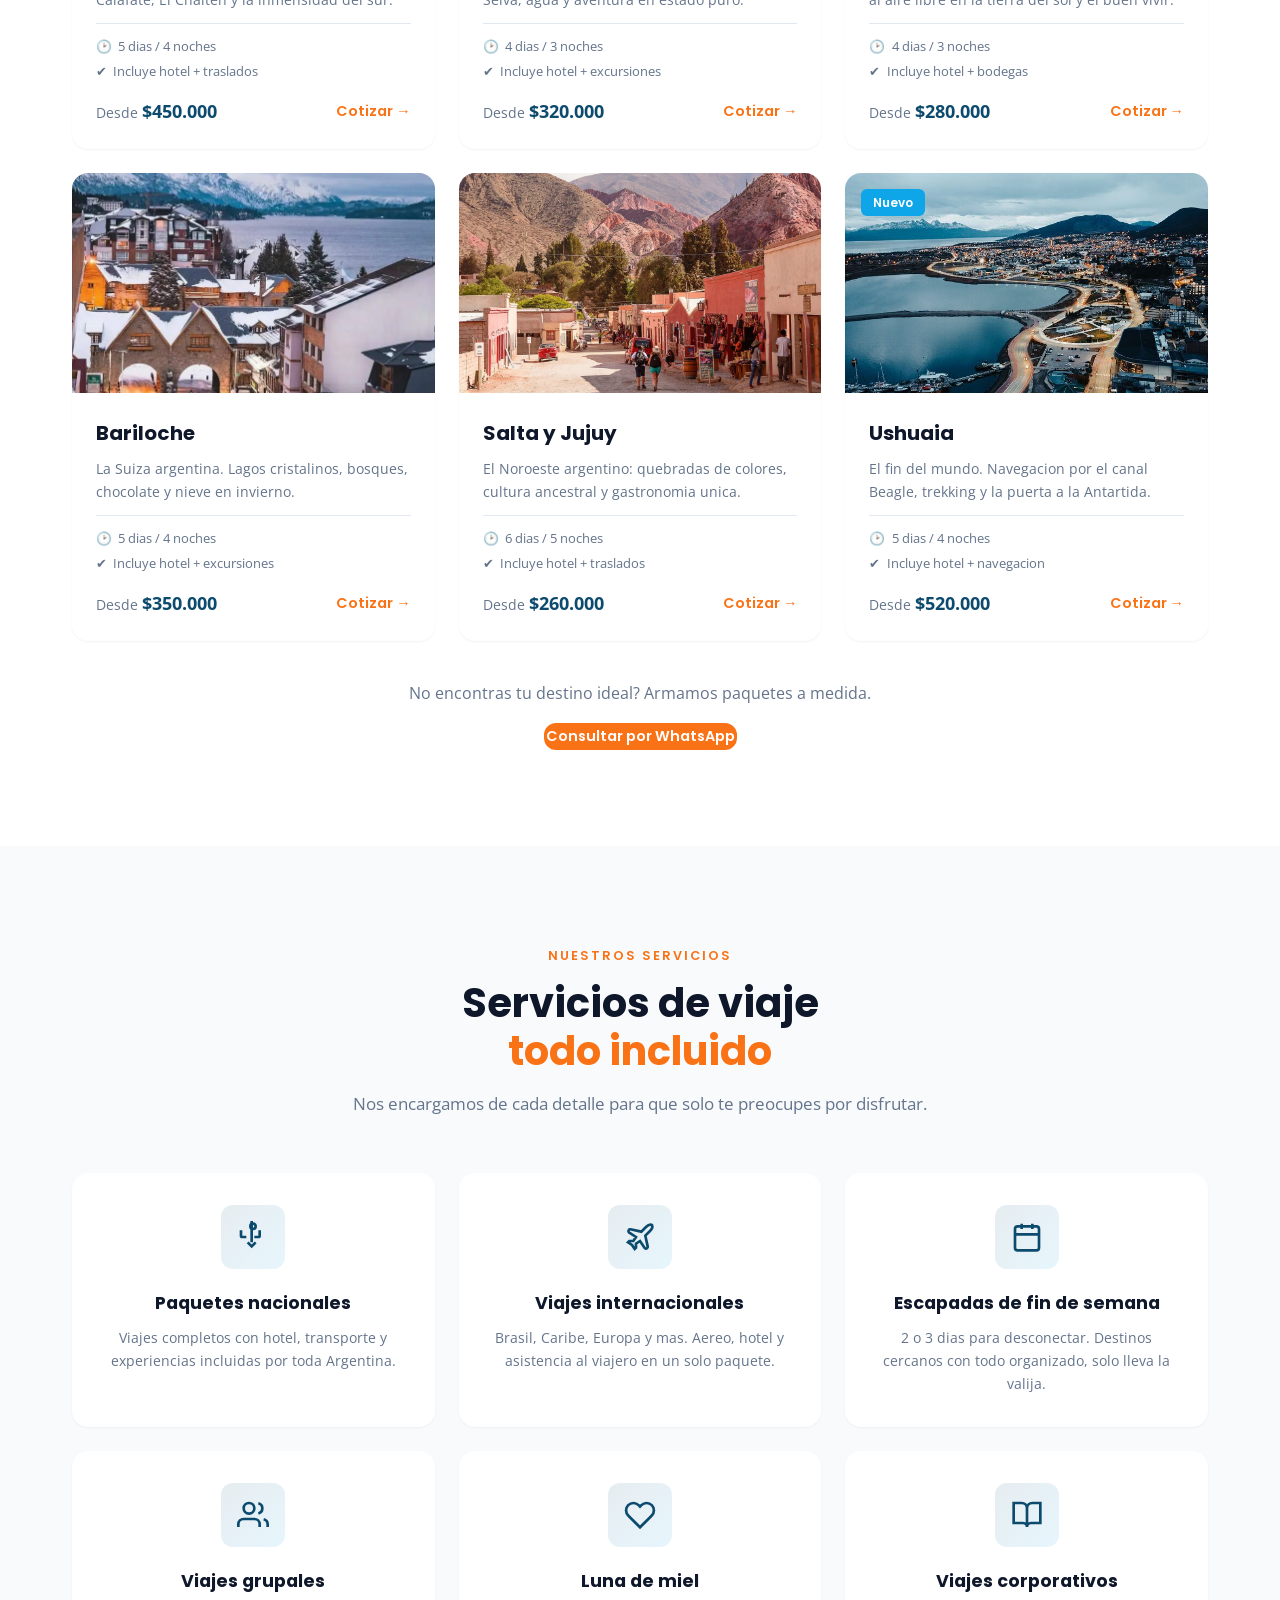
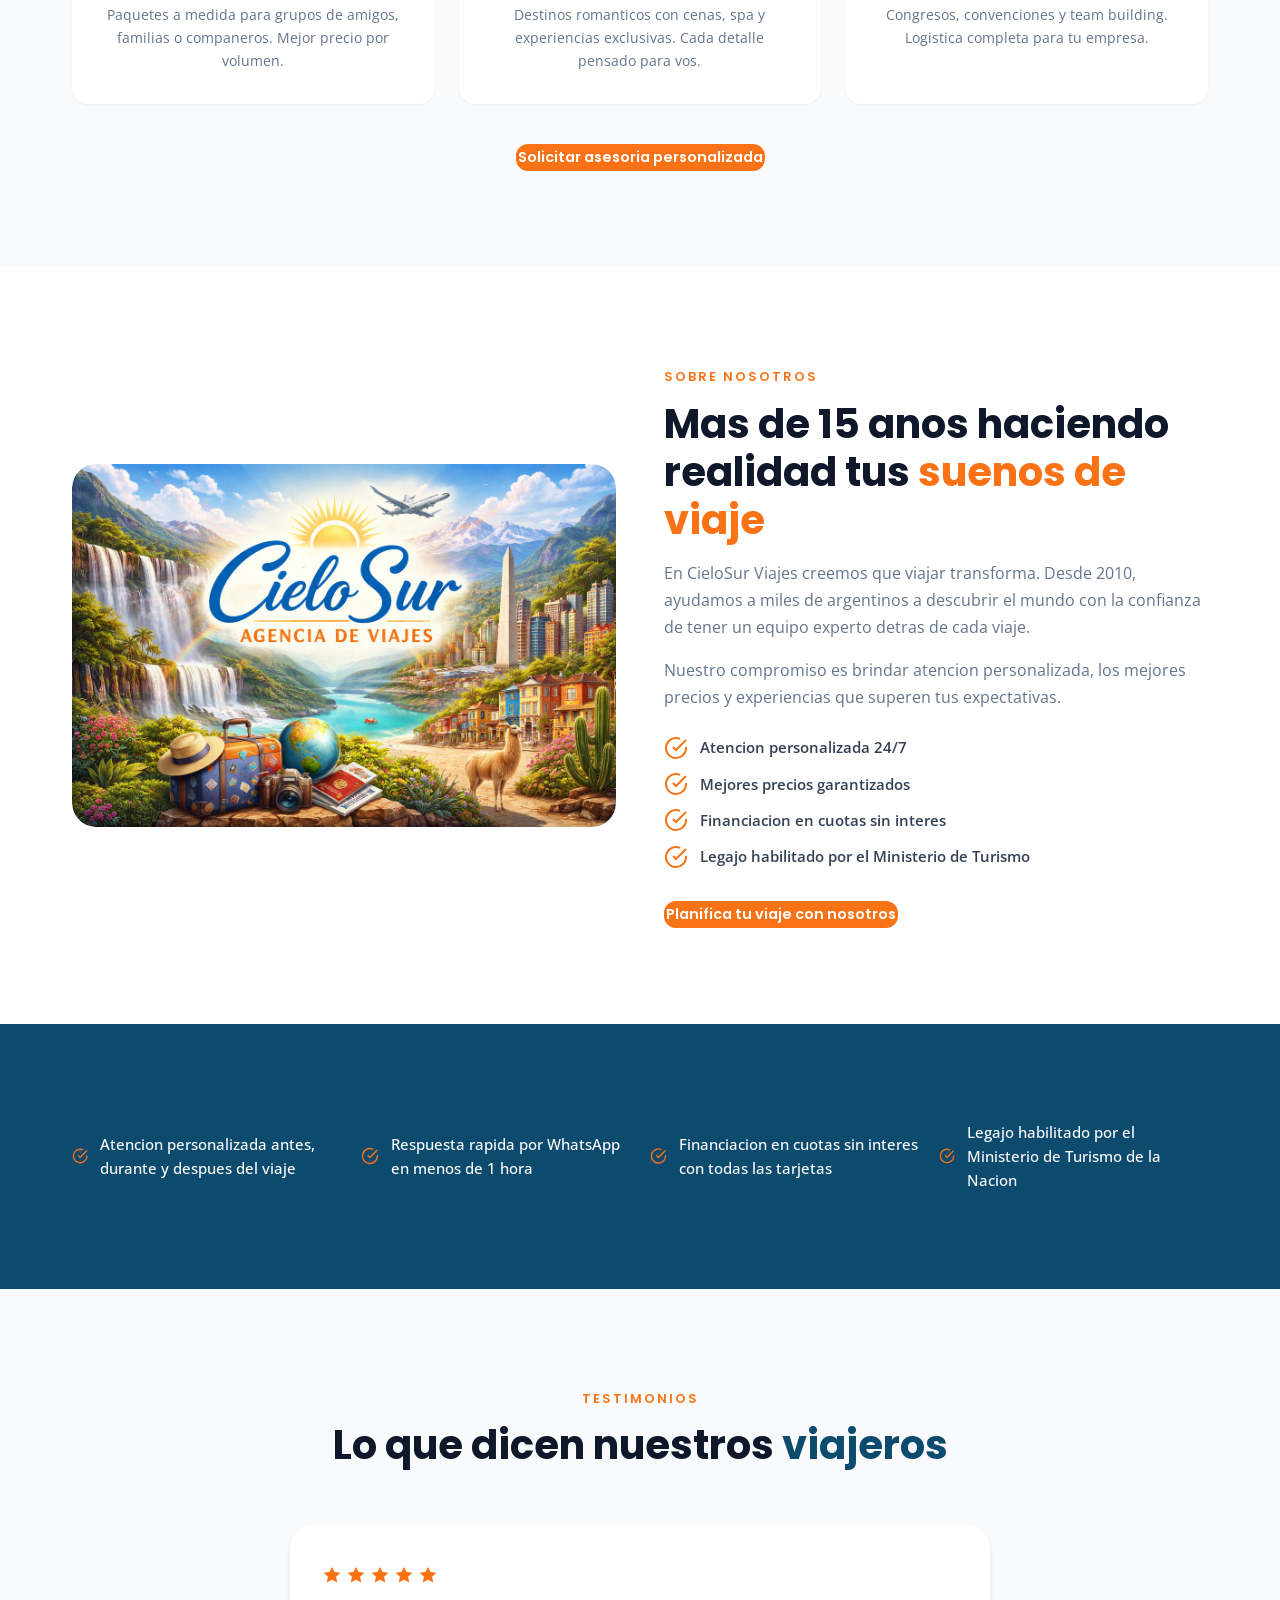
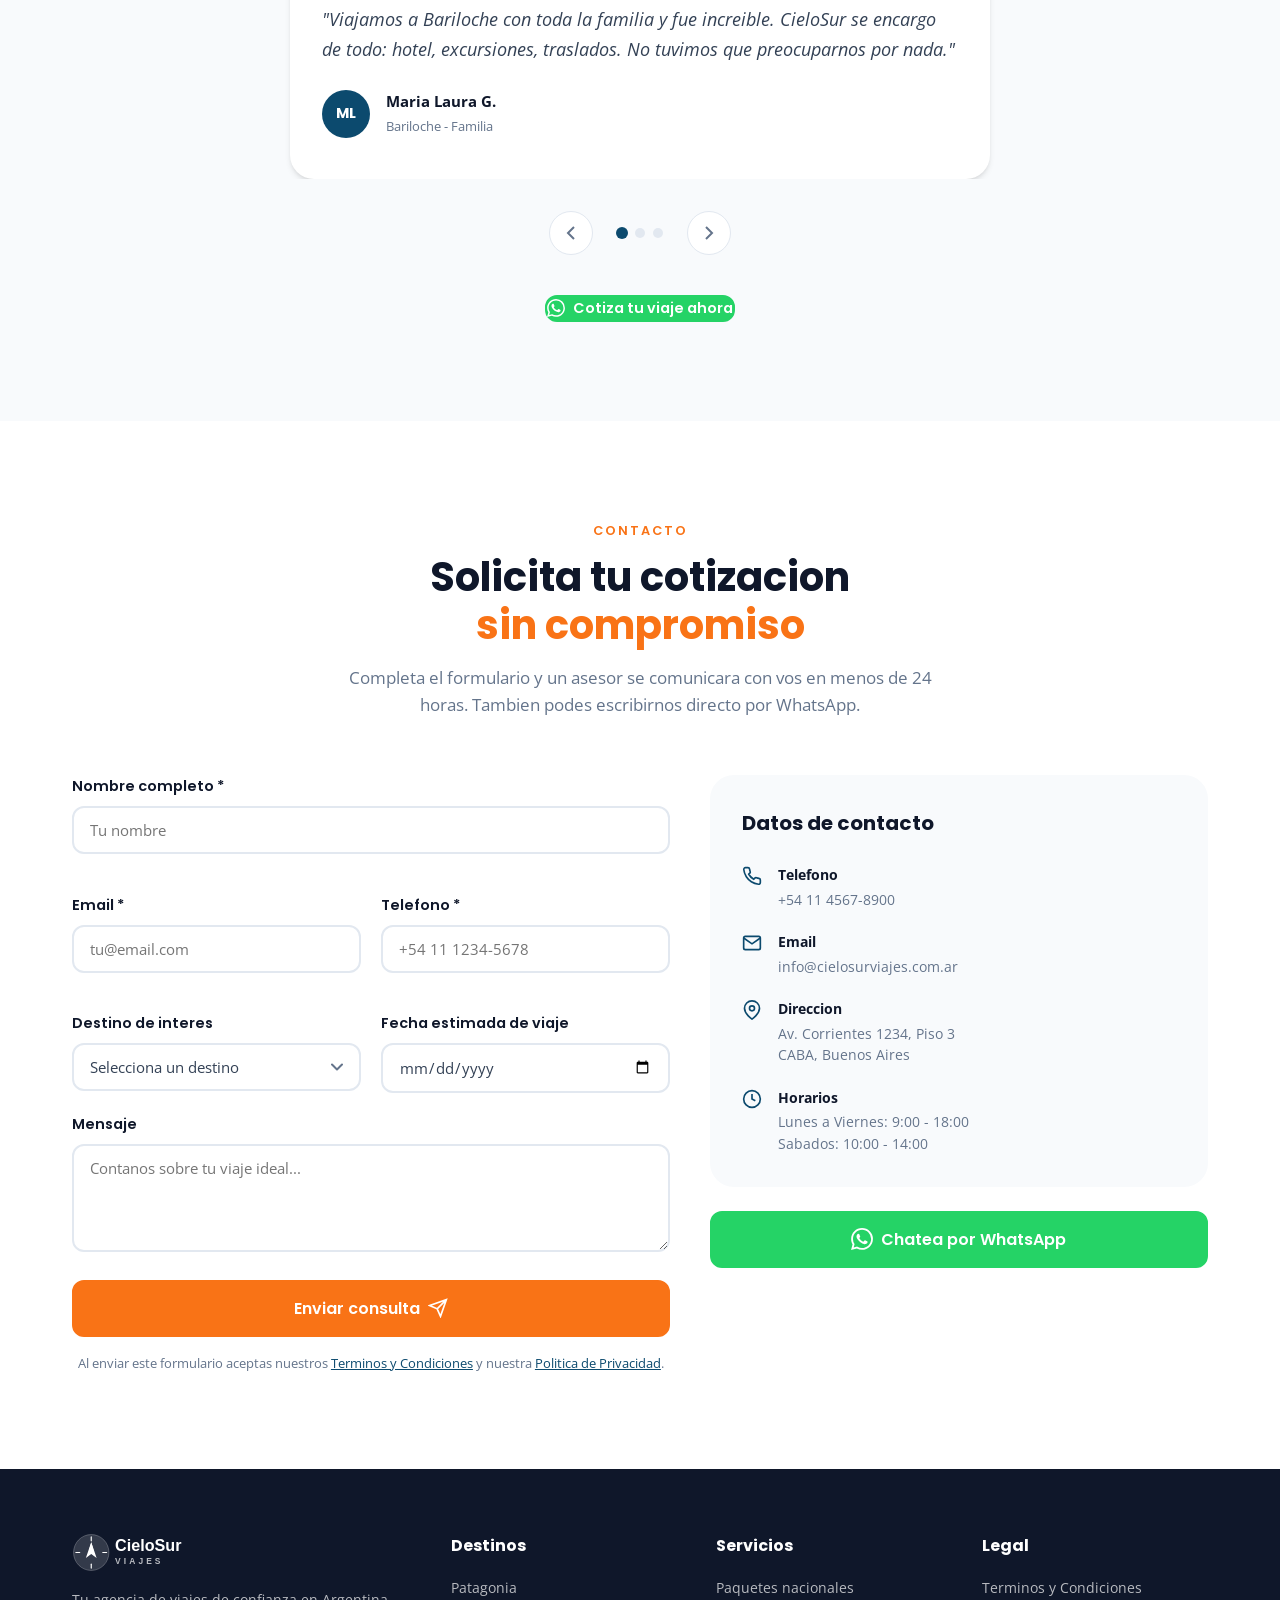
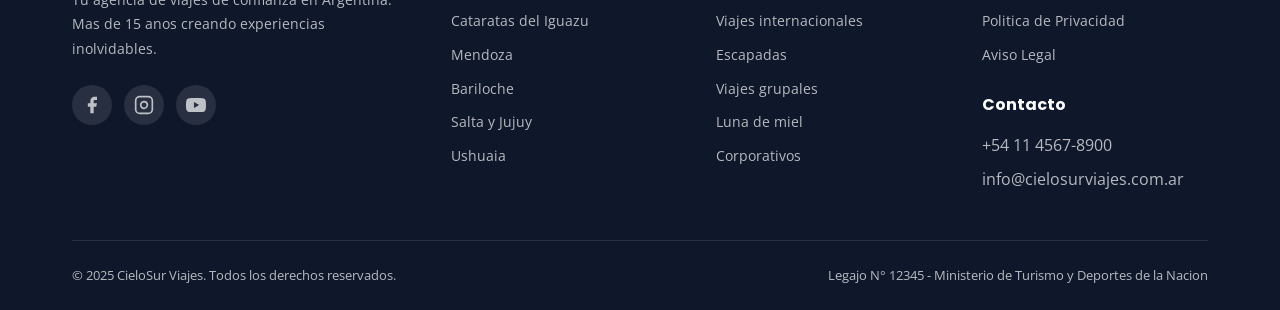
==== commit eb8414b4: "feat: mejoras de conversion - CTAs, copy vendedor, confianza y SEO - Hero: titulo vendedor + CTA pri" ====
--- a/index.html
+++ b/index.html
@@ -3,21 +3,21 @@
 <head>
   <meta charset="UTF-8">
   <meta name="viewport" content="width=device-width, initial-scale=1.0">
-  <meta name="description" content="CieloSur Viajes - Agencia de viajes argentina. Descubri los mejores destinos nacionales e internacionales. Patagonia, Iguazu, Mendoza, Bariloche y mas.">
-  <meta name="keywords" content="agencia de viajes, viajes argentina, turismo, patagonia, iguazu, bariloche, mendoza, paquetes turisticos">
+  <meta name="description" content="CieloSur Viajes - Agencia de viajes argentina. Paquetes turisticos por Argentina e internacionales con asesoria personalizada. Patagonia, Iguazu, Mendoza, Bariloche y mas. Cotiza por WhatsApp.">
+  <meta name="keywords" content="agencia de viajes argentina, paquetes turisticos, viajes argentina, patagonia, iguazu, bariloche, mendoza, viajes internacionales, luna de miel, viajes corporativos">
   <meta name="author" content="CieloSur Viajes">
   <meta name="robots" content="index, follow">
 
   <!-- Open Graph -->
-  <meta property="og:title" content="CieloSur Viajes - Tu aventura comienza aca">
-  <meta property="og:description" content="Agencia de viajes argentina. Descubri los mejores destinos nacionales e internacionales con atencion personalizada.">
+  <meta property="og:title" content="CieloSur Viajes | Paquetes turisticos por Argentina e internacionales">
+  <meta property="og:description" content="Agencia de viajes argentina con asesoria personalizada. Paquetes nacionales e internacionales, luna de miel, viajes grupales y corporativos. Cotiza por WhatsApp.">
   <meta property="og:type" content="website">
   <meta property="og:locale" content="es_AR">
 
   <!-- Favicon -->
   <link rel="icon" type="image/svg+xml" href="assets/favicon.svg">
 
-  <title>CieloSur Viajes - Tu aventura comienza aca</title>
+  <title>CieloSur Viajes | Paquetes turisticos por Argentina e internacionales</title>
 
   <!-- Fonts -->
   <link rel="preconnect" href="https://fonts.googleapis.com">
@@ -66,7 +66,7 @@
           <li><a href="#contacto" class="header__nav-link">Contacto</a></li>
         </ul>
       </nav>
-      <a href="https://wa.me/5491145678900?text=Hola!%20Quiero%20consultar%20sobre%20viajes" class="btn btn--sm btn--whatsapp header__cta" target="_blank" rel="noopener">
+      <a href="https://wa.me/5491145678900?text=Hola%2C%20quiero%20informaci%C3%B3n%20sobre%20un%20viaje%20%E2%9C%88%EF%B8%8F" class="btn btn--sm btn--whatsapp header__cta" target="_blank" rel="noopener">
         <svg width="18" height="18" viewBox="0 0 24 24" fill="currentColor"><path d="M17.472 14.382c-.297-.149-1.758-.867-2.03-.967-.273-.099-.471-.148-.67.15-.197.297-.767.966-.94 1.164-.173.199-.347.223-.644.075-.297-.15-1.255-.463-2.39-1.475-.883-.788-1.48-1.761-1.653-2.059-.173-.297-.018-.458.13-.606.134-.133.298-.347.446-.52.149-.174.198-.298.298-.497.099-.198.05-.371-.025-.52-.075-.149-.669-1.612-.916-2.207-.242-.579-.487-.5-.669-.51-.173-.008-.371-.01-.57-.01-.198 0-.52.074-.792.372-.272.297-1.04 1.016-1.04 2.479 0 1.462 1.065 2.875 1.213 3.074.149.198 2.096 3.2 5.077 4.487.709.306 1.262.489 1.694.625.712.227 1.36.195 1.871.118.571-.085 1.758-.719 2.006-1.413.248-.694.248-1.289.173-1.413-.074-.124-.272-.198-.57-.347m-5.421 7.403h-.004a9.87 9.87 0 01-5.031-1.378l-.361-.214-3.741.982.998-3.648-.235-.374a9.86 9.86 0 01-1.51-5.26c.001-5.45 4.436-9.884 9.888-9.884 2.64 0 5.122 1.03 6.988 2.898a9.825 9.825 0 012.893 6.994c-.003 5.45-4.437 9.884-9.885 9.884m8.413-18.297A11.815 11.815 0 0012.05 0C5.495 0 .16 5.335.157 11.892c0 2.096.547 4.142 1.588 5.945L.057 24l6.305-1.654a11.882 11.882 0 005.683 1.448h.005c6.554 0 11.89-5.335 11.893-11.893a11.821 11.821 0 00-3.48-8.413z"/></svg>
         WhatsApp
       </a>
@@ -81,11 +81,14 @@
     <section class="hero" id="hero">
       <div class="hero__bg"></div>
       <div class="container hero__content">
-        <h1 class="hero__title">Tu aventura<br>comienza <span class="text-accent">aca</span></h1>
-        <p class="hero__subtitle">Descubri los destinos mas increibles de Argentina y el mundo con la mejor atencion personalizada.</p>
+        <h1 class="hero__title">Planea tu proximo viaje<br><span class="text-accent">sin estres</span></h1>
+        <p class="hero__subtitle">Paquetes por Argentina e internacionales, asesoria personalizada y atencion directa por WhatsApp.</p>
         <div class="hero__actions">
-          <a href="#destinos" class="btn btn--primary btn--lg">Explorar destinos</a>
-          <a href="#contacto" class="btn btn--outline btn--lg">Consultar ahora</a>
+          <a href="https://wa.me/5491145678900?text=Hola%2C%20quiero%20informaci%C3%B3n%20sobre%20un%20viaje%20%E2%9C%88%EF%B8%8F" class="btn btn--whatsapp btn--lg" target="_blank" rel="noopener">
+            <svg width="20" height="20" viewBox="0 0 24 24" fill="currentColor"><path d="M17.472 14.382c-.297-.149-1.758-.867-2.03-.967-.273-.099-.471-.148-.67.15-.197.297-.767.966-.94 1.164-.173.199-.347.223-.644.075-.297-.15-1.255-.463-2.39-1.475-.883-.788-1.48-1.761-1.653-2.059-.173-.297-.018-.458.13-.606.134-.133.298-.347.446-.52.149-.174.198-.298.298-.497.099-.198.05-.371-.025-.52-.075-.149-.669-1.612-.916-2.207-.242-.579-.487-.5-.669-.51-.173-.008-.371-.01-.57-.01-.198 0-.52.074-.792.372-.272.297-1.04 1.016-1.04 2.479 0 1.462 1.065 2.875 1.213 3.074.149.198 2.096 3.2 5.077 4.487.709.306 1.262.489 1.694.625.712.227 1.36.195 1.871.118.571-.085 1.758-.719 2.006-1.413.248-.694.248-1.289.173-1.413-.074-.124-.272-.198-.57-.347m-5.421 7.403h-.004a9.87 9.87 0 01-5.031-1.378l-.361-.214-3.741.982.998-3.648-.235-.374a9.86 9.86 0 01-1.51-5.26c.001-5.45 4.436-9.884 9.888-9.884 2.64 0 5.122 1.03 6.988 2.898a9.825 9.825 0 012.893 6.994c-.003 5.45-4.437 9.884-9.885 9.884m8.413-18.297A11.815 11.815 0 0012.05 0C5.495 0 .16 5.335.157 11.892c0 2.096.547 4.142 1.588 5.945L.057 24l6.305-1.654a11.882 11.882 0 005.683 1.448h.005c6.554 0 11.89-5.335 11.893-11.893a11.821 11.821 0 00-3.48-8.413z"/></svg>
+            Cotizar por WhatsApp
+          </a>
+          <a href="#destinos" class="btn btn--outline btn--lg">Ver destinos</a>
         </div>
         <div class="hero__stats">
           <div class="hero__stat">
@@ -109,8 +112,8 @@
       <div class="container">
         <div class="section__header">
           <span class="section__tag">Destinos destacados</span>
-          <h2 class="section__title">Explora los mejores<br>destinos de <span class="text-primary">Argentina</span></h2>
-          <p class="section__subtitle">Desde la majestuosidad de la Patagonia hasta las cataratas mas impresionantes del mundo, tene todo al alcance de tu mano.</p>
+          <h2 class="section__title">Destinos turisticos en<br><span class="text-primary">Argentina y el mundo</span></h2>
+          <p class="section__subtitle">Descubri los mejores paquetes turisticos desde Argentina con asesoria personalizada. Desde la Patagonia hasta las cataratas mas impresionantes del mundo.</p>
         </div>
         <div class="destinos__grid">
 
@@ -122,9 +125,13 @@
             <div class="destino-card__content">
               <h3 class="destino-card__title">Patagonia</h3>
               <p class="destino-card__desc">Glaciares, lagos y montanas. Descubri El Calafate, El Chalten y la inmensidad del sur.</p>
+              <div class="destino-card__details">
+                <span>5 dias / 4 noches</span>
+                <span>Incluye hotel + traslados</span>
+              </div>
               <div class="destino-card__footer">
                 <span class="destino-card__price">Desde <strong>$450.000</strong></span>
-                <a href="#contacto" class="destino-card__link">Consultar →</a>
+                <a href="https://wa.me/5491145678900?text=Hola%2C%20quiero%20informaci%C3%B3n%20sobre%20el%20paquete%20a%20Patagonia%20%E2%9C%88%EF%B8%8F" class="destino-card__link" target="_blank" rel="noopener">Cotizar →</a>
               </div>
             </div>
           </article>
@@ -136,9 +143,13 @@
             <div class="destino-card__content">
               <h3 class="destino-card__title">Cataratas del Iguazu</h3>
               <p class="destino-card__desc">Una de las maravillas naturales del mundo. Selva, agua y aventura en estado puro.</p>
+              <div class="destino-card__details">
+                <span>4 dias / 3 noches</span>
+                <span>Incluye hotel + excursiones</span>
+              </div>
               <div class="destino-card__footer">
                 <span class="destino-card__price">Desde <strong>$320.000</strong></span>
-                <a href="#contacto" class="destino-card__link">Consultar →</a>
+                <a href="https://wa.me/5491145678900?text=Hola%2C%20quiero%20informaci%C3%B3n%20sobre%20el%20paquete%20a%20Iguaz%C3%BA%20%E2%9C%88%EF%B8%8F" class="destino-card__link" target="_blank" rel="noopener">Cotizar →</a>
               </div>
             </div>
           </article>
@@ -150,9 +161,13 @@
             <div class="destino-card__content">
               <h3 class="destino-card__title">Mendoza</h3>
               <p class="destino-card__desc">Vinos de clase mundial, los Andes y aventura al aire libre en la tierra del sol y el buen vivir.</p>
+              <div class="destino-card__details">
+                <span>4 dias / 3 noches</span>
+                <span>Incluye hotel + bodegas</span>
+              </div>
               <div class="destino-card__footer">
                 <span class="destino-card__price">Desde <strong>$280.000</strong></span>
-                <a href="#contacto" class="destino-card__link">Consultar →</a>
+                <a href="https://wa.me/5491145678900?text=Hola%2C%20quiero%20informaci%C3%B3n%20sobre%20el%20paquete%20a%20Mendoza%20%E2%9C%88%EF%B8%8F" class="destino-card__link" target="_blank" rel="noopener">Cotizar →</a>
               </div>
             </div>
           </article>
@@ -164,9 +179,13 @@
             <div class="destino-card__content">
               <h3 class="destino-card__title">Bariloche</h3>
               <p class="destino-card__desc">La Suiza argentina. Lagos cristalinos, bosques, chocolate y nieve en invierno.</p>
+              <div class="destino-card__details">
+                <span>5 dias / 4 noches</span>
+                <span>Incluye hotel + excursiones</span>
+              </div>
               <div class="destino-card__footer">
                 <span class="destino-card__price">Desde <strong>$350.000</strong></span>
-                <a href="#contacto" class="destino-card__link">Consultar →</a>
+                <a href="https://wa.me/5491145678900?text=Hola%2C%20quiero%20informaci%C3%B3n%20sobre%20el%20paquete%20a%20Bariloche%20%E2%9C%88%EF%B8%8F" class="destino-card__link" target="_blank" rel="noopener">Cotizar →</a>
               </div>
             </div>
           </article>
@@ -178,9 +197,13 @@
             <div class="destino-card__content">
               <h3 class="destino-card__title">Salta y Jujuy</h3>
               <p class="destino-card__desc">El Noroeste argentino: quebradas de colores, cultura ancestral y gastronomia unica.</p>
+              <div class="destino-card__details">
+                <span>6 dias / 5 noches</span>
+                <span>Incluye hotel + traslados</span>
+              </div>
               <div class="destino-card__footer">
                 <span class="destino-card__price">Desde <strong>$260.000</strong></span>
-                <a href="#contacto" class="destino-card__link">Consultar →</a>
+                <a href="https://wa.me/5491145678900?text=Hola%2C%20quiero%20informaci%C3%B3n%20sobre%20el%20paquete%20a%20Salta%20y%20Jujuy%20%E2%9C%88%EF%B8%8F" class="destino-card__link" target="_blank" rel="noopener">Cotizar →</a>
               </div>
             </div>
           </article>
@@ -193,13 +216,21 @@
             <div class="destino-card__content">
               <h3 class="destino-card__title">Ushuaia</h3>
               <p class="destino-card__desc">El fin del mundo. Navegacion por el canal Beagle, trekking y la puerta a la Antartida.</p>
+              <div class="destino-card__details">
+                <span>5 dias / 4 noches</span>
+                <span>Incluye hotel + navegacion</span>
+              </div>
               <div class="destino-card__footer">
                 <span class="destino-card__price">Desde <strong>$520.000</strong></span>
-                <a href="#contacto" class="destino-card__link">Consultar →</a>
+                <a href="https://wa.me/5491145678900?text=Hola%2C%20quiero%20informaci%C3%B3n%20sobre%20el%20paquete%20a%20Ushuaia%20%E2%9C%88%EF%B8%8F" class="destino-card__link" target="_blank" rel="noopener">Cotizar →</a>
               </div>
             </div>
           </article>
 
+        </div>
+        <div class="section__cta">
+          <p class="section__cta-text">No encontras tu destino ideal? Armamos paquetes a medida.</p>
+          <a href="https://wa.me/5491145678900?text=Hola%2C%20quiero%20un%20paquete%20a%20medida%20%E2%9C%88%EF%B8%8F" class="btn btn--primary" target="_blank" rel="noopener">Consultar por WhatsApp</a>
         </div>
       </div>
     </section>
@@ -209,7 +240,8 @@
       <div class="container">
         <div class="section__header">
           <span class="section__tag">Nuestros servicios</span>
-          <h2 class="section__title">Todo lo que necesitas<br>para tu <span class="text-secondary">proximo viaje</span></h2>
+          <h2 class="section__title">Servicios de viaje<br><span class="text-secondary">todo incluido</span></h2>
+          <p class="section__subtitle">Nos encargamos de cada detalle para que solo te preocupes por disfrutar.</p>
         </div>
         <div class="servicios__grid">
 
@@ -218,7 +250,7 @@
               <svg width="32" height="32" viewBox="0 0 24 24" fill="none" stroke="currentColor" stroke-width="2"><path d="M3 7v4a1 1 0 001 1h3m10-5v4a1 1 0 01-1 1h-3m-5 4l3 3 3-3m-3-18v18"/><circle cx="12" cy="4" r="2"/></svg>
             </div>
             <h3 class="servicio-card__title">Paquetes nacionales</h3>
-            <p class="servicio-card__desc">Los mejores destinos de Argentina con alojamiento, traslados y excursiones incluidas.</p>
+            <p class="servicio-card__desc">Viajes completos con hotel, transporte y experiencias incluidas por toda Argentina.</p>
           </div>
 
           <div class="servicio-card" data-animate>
@@ -226,7 +258,7 @@
               <svg width="32" height="32" viewBox="0 0 24 24" fill="none" stroke="currentColor" stroke-width="2"><path d="M17.8 19.2 16 11l3.5-3.5C21 6 21.5 4 21 3c-1-.5-3 0-4.5 1.5L13 8 4.8 6.2c-.5-.1-.9.1-1.1.5l-.3.5c-.2.5-.1 1 .3 1.3L9 12l-2 3H4l-1 1 3 2 2 3 1-1v-3l3-2 3.5 5.3c.3.4.8.5 1.3.3l.5-.2c.4-.3.6-.7.5-1.2z"/></svg>
             </div>
             <h3 class="servicio-card__title">Viajes internacionales</h3>
-            <p class="servicio-card__desc">Destinos en todo el mundo: Brasil, Caribe, Europa, Estados Unidos y mucho mas.</p>
+            <p class="servicio-card__desc">Brasil, Caribe, Europa y mas. Aereo, hotel y asistencia al viajero en un solo paquete.</p>
           </div>
 
           <div class="servicio-card" data-animate>
@@ -234,7 +266,7 @@
               <svg width="32" height="32" viewBox="0 0 24 24" fill="none" stroke="currentColor" stroke-width="2"><rect x="3" y="4" width="18" height="18" rx="2"/><path d="M16 2v4M8 2v4M3 10h18M8 14h.01M12 14h.01M16 14h.01M8 18h.01M12 18h.01"/></svg>
             </div>
             <h3 class="servicio-card__title">Escapadas de fin de semana</h3>
-            <p class="servicio-card__desc">Escapate unos dias sin complicaciones. Destinos cercanos para desconectar y disfrutar.</p>
+            <p class="servicio-card__desc">2 o 3 dias para desconectar. Destinos cercanos con todo organizado, solo lleva la valija.</p>
           </div>
 
           <div class="servicio-card" data-animate>
@@ -242,7 +274,7 @@
               <svg width="32" height="32" viewBox="0 0 24 24" fill="none" stroke="currentColor" stroke-width="2"><path d="M17 21v-2a4 4 0 00-4-4H5a4 4 0 00-4 4v2"/><circle cx="9" cy="7" r="4"/><path d="M23 21v-2a4 4 0 00-3-3.87M16 3.13a4 4 0 010 7.75"/></svg>
             </div>
             <h3 class="servicio-card__title">Viajes grupales</h3>
-            <p class="servicio-card__desc">Viaja con amigos, familia o companeros. Armamos paquetes a medida para grupos.</p>
+            <p class="servicio-card__desc">Paquetes a medida para grupos de amigos, familias o companeros. Mejor precio por volumen.</p>
           </div>
 
           <div class="servicio-card" data-animate>
@@ -250,7 +282,7 @@
               <svg width="32" height="32" viewBox="0 0 24 24" fill="none" stroke="currentColor" stroke-width="2"><path d="M20.84 4.61a5.5 5.5 0 00-7.78 0L12 5.67l-1.06-1.06a5.5 5.5 0 00-7.78 7.78l1.06 1.06L12 21.23l7.78-7.78 1.06-1.06a5.5 5.5 0 000-7.78z"/></svg>
             </div>
             <h3 class="servicio-card__title">Luna de miel</h3>
-            <p class="servicio-card__desc">Destinos romanticos con experiencias unicas para celebrar el amor. Todo pensado al detalle.</p>
+            <p class="servicio-card__desc">Destinos romanticos con cenas, spa y experiencias exclusivas. Cada detalle pensado para vos.</p>
           </div>
 
           <div class="servicio-card" data-animate>
@@ -258,9 +290,12 @@
               <svg width="32" height="32" viewBox="0 0 24 24" fill="none" stroke="currentColor" stroke-width="2"><path d="M2 3h6a4 4 0 014 4v14a3 3 0 00-3-3H2zM22 3h-6a4 4 0 00-4 4v14a3 3 0 013-3h7z"/></svg>
             </div>
             <h3 class="servicio-card__title">Viajes corporativos</h3>
-            <p class="servicio-card__desc">Soluciones para empresas: congresos, convenciones, team building e incentivos.</p>
-          </div>
-
+            <p class="servicio-card__desc">Congresos, convenciones y team building. Logistica completa para tu empresa.</p>
+          </div>
+
+        </div>
+        <div class="section__cta">
+          <a href="#contacto" class="btn btn--secondary">Solicitar asesoria personalizada</a>
         </div>
       </div>
     </section>
@@ -296,6 +331,31 @@
               <span>Legajo habilitado por el Ministerio de Turismo</span>
             </div>
           </div>
+          <a href="#contacto" class="btn btn--primary nosotros__cta">Planifica tu viaje con nosotros</a>
+        </div>
+      </div>
+    </section>
+
+    <!-- Confianza -->
+    <section class="section confianza">
+      <div class="container">
+        <div class="confianza__grid">
+          <div class="confianza__item" data-animate>
+            <svg width="28" height="28" viewBox="0 0 24 24" fill="none" stroke="#F97316" stroke-width="2"><path d="M22 11.08V12a10 10 0 11-5.93-9.14"/><path d="M22 4L12 14.01l-3-3"/></svg>
+            <span>Atencion personalizada antes, durante y despues del viaje</span>
+          </div>
+          <div class="confianza__item" data-animate>
+            <svg width="28" height="28" viewBox="0 0 24 24" fill="none" stroke="#F97316" stroke-width="2"><path d="M22 11.08V12a10 10 0 11-5.93-9.14"/><path d="M22 4L12 14.01l-3-3"/></svg>
+            <span>Respuesta rapida por WhatsApp en menos de 1 hora</span>
+          </div>
+          <div class="confianza__item" data-animate>
+            <svg width="28" height="28" viewBox="0 0 24 24" fill="none" stroke="#F97316" stroke-width="2"><path d="M22 11.08V12a10 10 0 11-5.93-9.14"/><path d="M22 4L12 14.01l-3-3"/></svg>
+            <span>Financiacion en cuotas sin interes con todas las tarjetas</span>
+          </div>
+          <div class="confianza__item" data-animate>
+            <svg width="28" height="28" viewBox="0 0 24 24" fill="none" stroke="#F97316" stroke-width="2"><path d="M22 11.08V12a10 10 0 11-5.93-9.14"/><path d="M22 4L12 14.01l-3-3"/></svg>
+            <span>Legajo habilitado por el Ministerio de Turismo de la Nacion</span>
+          </div>
         </div>
       </div>
     </section>
@@ -375,6 +435,12 @@
             </button>
           </div>
         </div>
+        <div class="section__cta">
+          <a href="https://wa.me/5491145678900?text=Hola%2C%20quiero%20informaci%C3%B3n%20sobre%20un%20viaje%20%E2%9C%88%EF%B8%8F" class="btn btn--whatsapp" target="_blank" rel="noopener">
+            <svg width="18" height="18" viewBox="0 0 24 24" fill="currentColor"><path d="M17.472 14.382c-.297-.149-1.758-.867-2.03-.967-.273-.099-.471-.148-.67.15-.197.297-.767.966-.94 1.164-.173.199-.347.223-.644.075-.297-.15-1.255-.463-2.39-1.475-.883-.788-1.48-1.761-1.653-2.059-.173-.297-.018-.458.13-.606.134-.133.298-.347.446-.52.149-.174.198-.298.298-.497.099-.198.05-.371-.025-.52-.075-.149-.669-1.612-.916-2.207-.242-.579-.487-.5-.669-.51-.173-.008-.371-.01-.57-.01-.198 0-.52.074-.792.372-.272.297-1.04 1.016-1.04 2.479 0 1.462 1.065 2.875 1.213 3.074.149.198 2.096 3.2 5.077 4.487.709.306 1.262.489 1.694.625.712.227 1.36.195 1.871.118.571-.085 1.758-.719 2.006-1.413.248-.694.248-1.289.173-1.413-.074-.124-.272-.198-.57-.347m-5.421 7.403h-.004a9.87 9.87 0 01-5.031-1.378l-.361-.214-3.741.982.998-3.648-.235-.374a9.86 9.86 0 01-1.51-5.26c.001-5.45 4.436-9.884 9.888-9.884 2.64 0 5.122 1.03 6.988 2.898a9.825 9.825 0 012.893 6.994c-.003 5.45-4.437 9.884-9.885 9.884m8.413-18.297A11.815 11.815 0 0012.05 0C5.495 0 .16 5.335.157 11.892c0 2.096.547 4.142 1.588 5.945L.057 24l6.305-1.654a11.882 11.882 0 005.683 1.448h.005c6.554 0 11.89-5.335 11.893-11.893a11.821 11.821 0 00-3.48-8.413z"/></svg>
+            Cotiza tu viaje ahora
+          </a>
+        </div>
       </div>
     </section>
 
@@ -383,8 +449,8 @@
       <div class="container">
         <div class="section__header">
           <span class="section__tag">Contacto</span>
-          <h2 class="section__title">Planifica tu proximo viaje <span class="text-secondary">con nosotros</span></h2>
-          <p class="section__subtitle">Completa el formulario y un asesor se comunicara con vos en menos de 24 horas.</p>
+          <h2 class="section__title">Solicita tu cotizacion<br><span class="text-secondary">sin compromiso</span></h2>
+          <p class="section__subtitle">Completa el formulario y un asesor se comunicara con vos en menos de 24 horas. Tambien podes escribirnos directo por WhatsApp.</p>
         </div>
         <div class="contacto__inner">
           <form class="contacto__form" id="contact-form" novalidate>
@@ -405,19 +471,25 @@
                 <span class="form-error" id="telefono-error"></span>
               </div>
             </div>
-            <div class="form-group">
-              <label for="destino" class="form-label">Destino de interes</label>
-              <select id="destino" name="destino" class="form-input form-select">
-                <option value="">Selecciona un destino</option>
-                <option value="patagonia">Patagonia</option>
-                <option value="iguazu">Cataratas del Iguazu</option>
-                <option value="mendoza">Mendoza</option>
-                <option value="bariloche">Bariloche</option>
-                <option value="salta-jujuy">Salta y Jujuy</option>
-                <option value="ushuaia">Ushuaia</option>
-                <option value="internacional">Destino internacional</option>
-                <option value="otro">Otro</option>
-              </select>
+            <div class="form-row">
+              <div class="form-group">
+                <label for="destino" class="form-label">Destino de interes</label>
+                <select id="destino" name="destino" class="form-input form-select">
+                  <option value="">Selecciona un destino</option>
+                  <option value="patagonia">Patagonia</option>
+                  <option value="iguazu">Cataratas del Iguazu</option>
+                  <option value="mendoza">Mendoza</option>
+                  <option value="bariloche">Bariloche</option>
+                  <option value="salta-jujuy">Salta y Jujuy</option>
+                  <option value="ushuaia">Ushuaia</option>
+                  <option value="internacional">Destino internacional</option>
+                  <option value="otro">Otro</option>
+                </select>
+              </div>
+              <div class="form-group">
+                <label for="fecha-viaje" class="form-label">Fecha estimada de viaje</label>
+                <input type="date" id="fecha-viaje" name="fecha-viaje" class="form-input" min="2026-04-08">
+              </div>
             </div>
             <div class="form-group">
               <label for="mensaje" class="form-label">Mensaje</label>
@@ -461,7 +533,7 @@
                 </div>
               </div>
             </div>
-            <a href="https://wa.me/5491145678900?text=Hola!%20Quiero%20consultar%20sobre%20viajes" class="btn btn--whatsapp btn--lg btn--full" target="_blank" rel="noopener">
+            <a href="https://wa.me/5491145678900?text=Hola%2C%20quiero%20informaci%C3%B3n%20sobre%20un%20viaje%20%E2%9C%88%EF%B8%8F" class="btn btn--whatsapp btn--lg btn--full" target="_blank" rel="noopener">
               <svg width="22" height="22" viewBox="0 0 24 24" fill="currentColor"><path d="M17.472 14.382c-.297-.149-1.758-.867-2.03-.967-.273-.099-.471-.148-.67.15-.197.297-.767.966-.94 1.164-.173.199-.347.223-.644.075-.297-.15-1.255-.463-2.39-1.475-.883-.788-1.48-1.761-1.653-2.059-.173-.297-.018-.458.13-.606.134-.133.298-.347.446-.52.149-.174.198-.298.298-.497.099-.198.05-.371-.025-.52-.075-.149-.669-1.612-.916-2.207-.242-.579-.487-.5-.669-.51-.173-.008-.371-.01-.57-.01-.198 0-.52.074-.792.372-.272.297-1.04 1.016-1.04 2.479 0 1.462 1.065 2.875 1.213 3.074.149.198 2.096 3.2 5.077 4.487.709.306 1.262.489 1.694.625.712.227 1.36.195 1.871.118.571-.085 1.758-.719 2.006-1.413.248-.694.248-1.289.173-1.413-.074-.124-.272-.198-.57-.347m-5.421 7.403h-.004a9.87 9.87 0 01-5.031-1.378l-.361-.214-3.741.982.998-3.648-.235-.374a9.86 9.86 0 01-1.51-5.26c.001-5.45 4.436-9.884 9.888-9.884 2.64 0 5.122 1.03 6.988 2.898a9.825 9.825 0 012.893 6.994c-.003 5.45-4.437 9.884-9.885 9.884m8.413-18.297A11.815 11.815 0 0012.05 0C5.495 0 .16 5.335.157 11.892c0 2.096.547 4.142 1.588 5.945L.057 24l6.305-1.654a11.882 11.882 0 005.683 1.448h.005c6.554 0 11.89-5.335 11.893-11.893a11.821 11.821 0 00-3.48-8.413z"/></svg>
               Chatea por WhatsApp
             </a>
@@ -534,7 +606,7 @@
   </footer>
 
   <!-- WhatsApp Flotante -->
-  <a href="https://wa.me/5491145678900?text=Hola!%20Quiero%20consultar%20sobre%20viajes" class="whatsapp-float" target="_blank" rel="noopener" aria-label="Contactar por WhatsApp">
+  <a href="https://wa.me/5491145678900?text=Hola%2C%20quiero%20informaci%C3%B3n%20sobre%20un%20viaje%20%E2%9C%88%EF%B8%8F" class="whatsapp-float" target="_blank" rel="noopener" aria-label="Contactar por WhatsApp">
     <svg width="28" height="28" viewBox="0 0 24 24" fill="currentColor"><path d="M17.472 14.382c-.297-.149-1.758-.867-2.03-.967-.273-.099-.471-.148-.67.15-.197.297-.767.966-.94 1.164-.173.199-.347.223-.644.075-.297-.15-1.255-.463-2.39-1.475-.883-.788-1.48-1.761-1.653-2.059-.173-.297-.018-.458.13-.606.134-.133.298-.347.446-.52.149-.174.198-.298.298-.497.099-.198.05-.371-.025-.52-.075-.149-.669-1.612-.916-2.207-.242-.579-.487-.5-.669-.51-.173-.008-.371-.01-.57-.01-.198 0-.52.074-.792.372-.272.297-1.04 1.016-1.04 2.479 0 1.462 1.065 2.875 1.213 3.074.149.198 2.096 3.2 5.077 4.487.709.306 1.262.489 1.694.625.712.227 1.36.195 1.871.118.571-.085 1.758-.719 2.006-1.413.248-.694.248-1.289.173-1.413-.074-.124-.272-.198-.57-.347m-5.421 7.403h-.004a9.87 9.87 0 01-5.031-1.378l-.361-.214-3.741.982.998-3.648-.235-.374a9.86 9.86 0 01-1.51-5.26c.001-5.45 4.436-9.884 9.888-9.884 2.64 0 5.122 1.03 6.988 2.898a9.825 9.825 0 012.893 6.994c-.003 5.45-4.437 9.884-9.885 9.884m8.413-18.297A11.815 11.815 0 0012.05 0C5.495 0 .16 5.335.157 11.892c0 2.096.547 4.142 1.588 5.945L.057 24l6.305-1.654a11.882 11.882 0 005.683 1.448h.005c6.554 0 11.89-5.335 11.893-11.893a11.821 11.821 0 00-3.48-8.413z"/></svg>
     <span class="whatsapp-float__tooltip">Chatea con nosotros</span>
   </a>
--- a/css/styles.css
+++ b/css/styles.css
@@ -140,6 +140,18 @@
   box-shadow: var(--shadow-lg);
 }
 
+.btn--secondary {
+  background: var(--color-secondary);
+  color: var(--color-white);
+  border-color: var(--color-secondary);
+}
+.btn--secondary:hover {
+  background: #ea6c10;
+  border-color: #ea6c10;
+  transform: translateY(-2px);
+  box-shadow: var(--shadow-lg);
+}
+
 /* --- Header --- */
 .header {
   position: fixed;
@@ -418,6 +430,50 @@
   margin: 0 auto;
 }
 
+.section__cta {
+  text-align: center;
+  margin-top: 2.5rem;
+}
+
+.section__cta-text {
+  font-size: 1rem;
+  color: var(--color-gray);
+  margin-bottom: 1rem;
+}
+
+/* --- Confianza --- */
+.confianza {
+  background: var(--color-primary);
+  padding: 3rem 0;
+}
+
+.confianza__grid {
+  display: grid;
+  grid-template-columns: 1fr;
+  gap: 1.25rem;
+}
+
+.confianza__item {
+  display: flex;
+  align-items: center;
+  gap: 0.75rem;
+  color: var(--color-white);
+  font-size: 0.95rem;
+  font-weight: 500;
+}
+
+@media (min-width: 768px) {
+  .confianza__grid {
+    grid-template-columns: 1fr 1fr;
+  }
+}
+
+@media (min-width: 1200px) {
+  .confianza__grid {
+    grid-template-columns: repeat(4, 1fr);
+  }
+}
+
 /* --- Destinos --- */
 .destinos__grid {
   display: grid;
@@ -487,8 +543,33 @@
 .destino-card__desc {
   font-size: 0.9rem;
   color: var(--color-gray);
+  margin-bottom: 0.75rem;
+  line-height: 1.6;
+}
+
+.destino-card__details {
+  display: flex;
+  flex-direction: column;
+  gap: 0.25rem;
   margin-bottom: 1rem;
-  line-height: 1.6;
+  padding-top: 0.75rem;
+  border-top: 1px solid #e2e8f0;
+}
+
+.destino-card__details span {
+  font-size: 0.8rem;
+  color: var(--color-gray);
+  display: flex;
+  align-items: center;
+  gap: 0.4rem;
+}
+
+.destino-card__details span:first-child::before {
+  content: '\1F551';
+}
+
+.destino-card__details span:last-child::before {
+  content: '\2714';
 }
 
 .destino-card__footer {
@@ -607,6 +688,10 @@
   font-size: 0.95rem;
   font-weight: 600;
   color: var(--color-gray-dark);
+}
+
+.nosotros__cta {
+  margin-top: 2rem;
 }
 
 /* --- Testimonios --- */
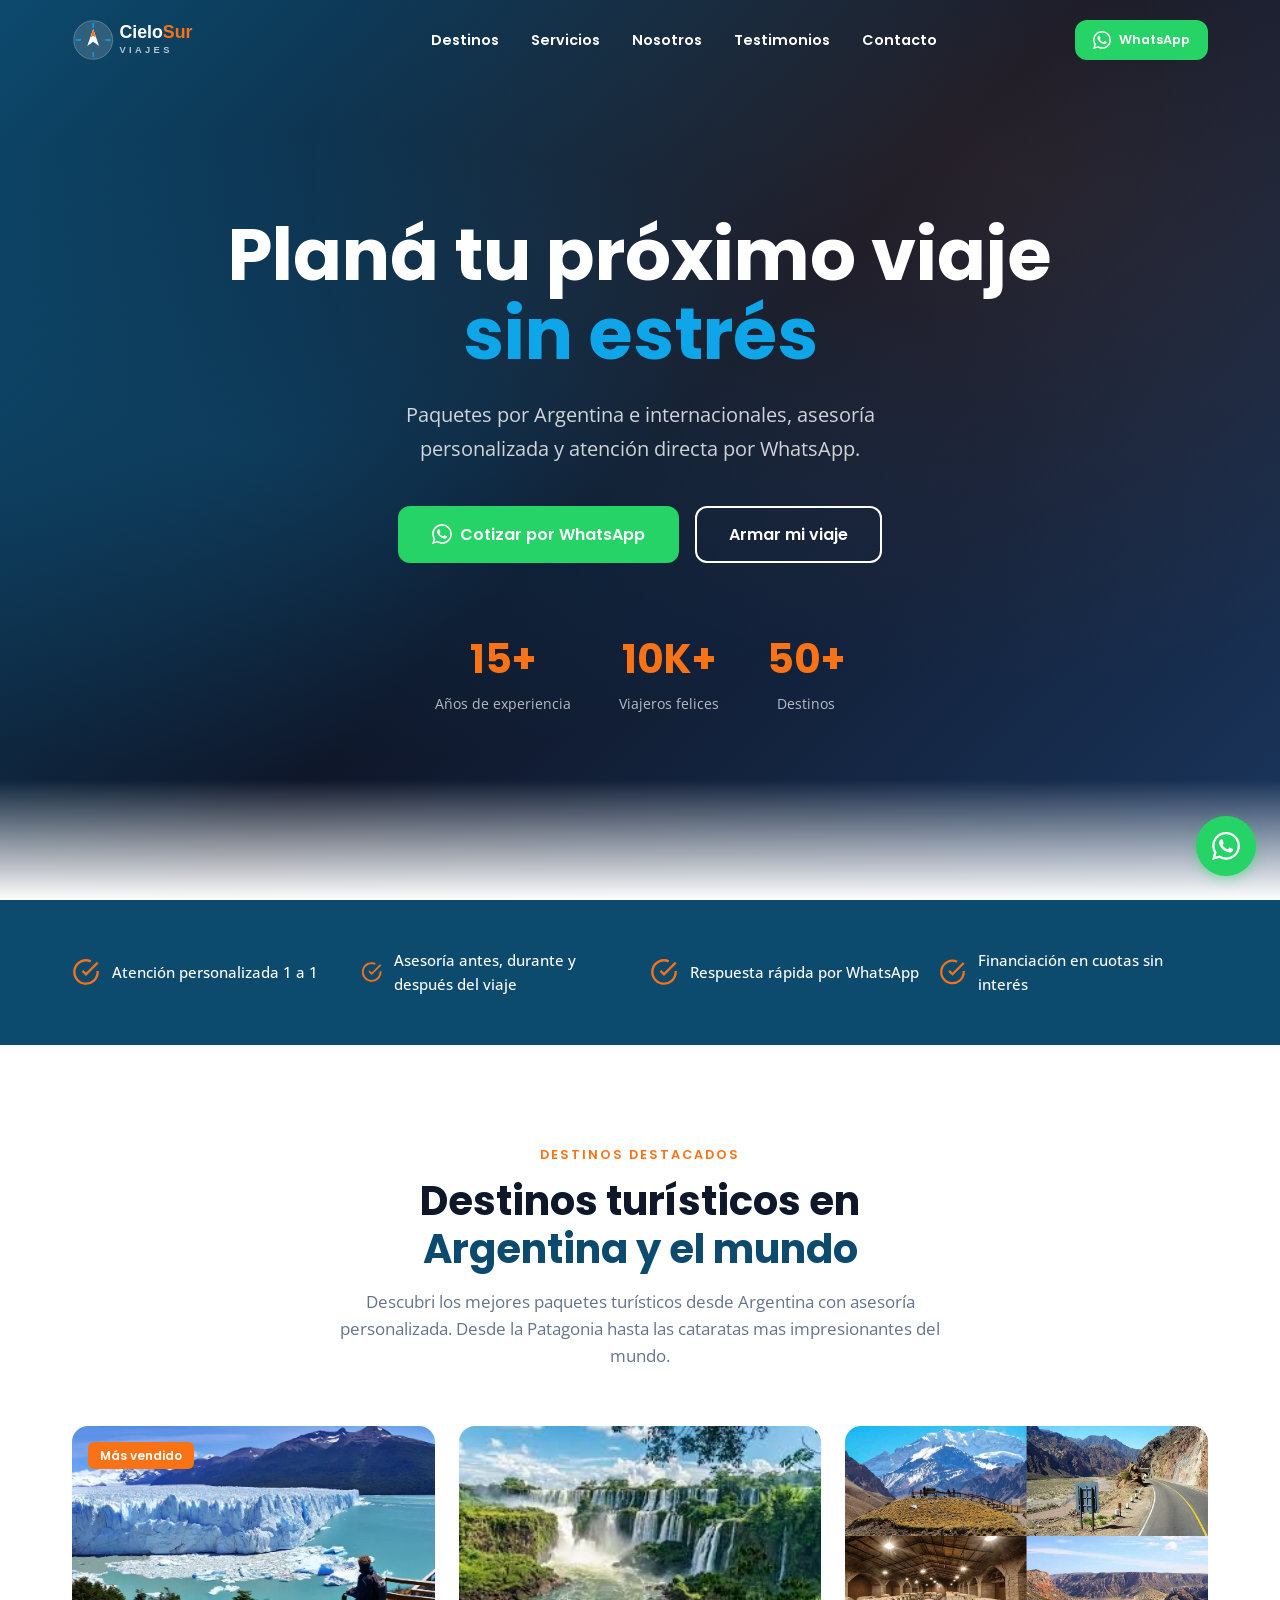
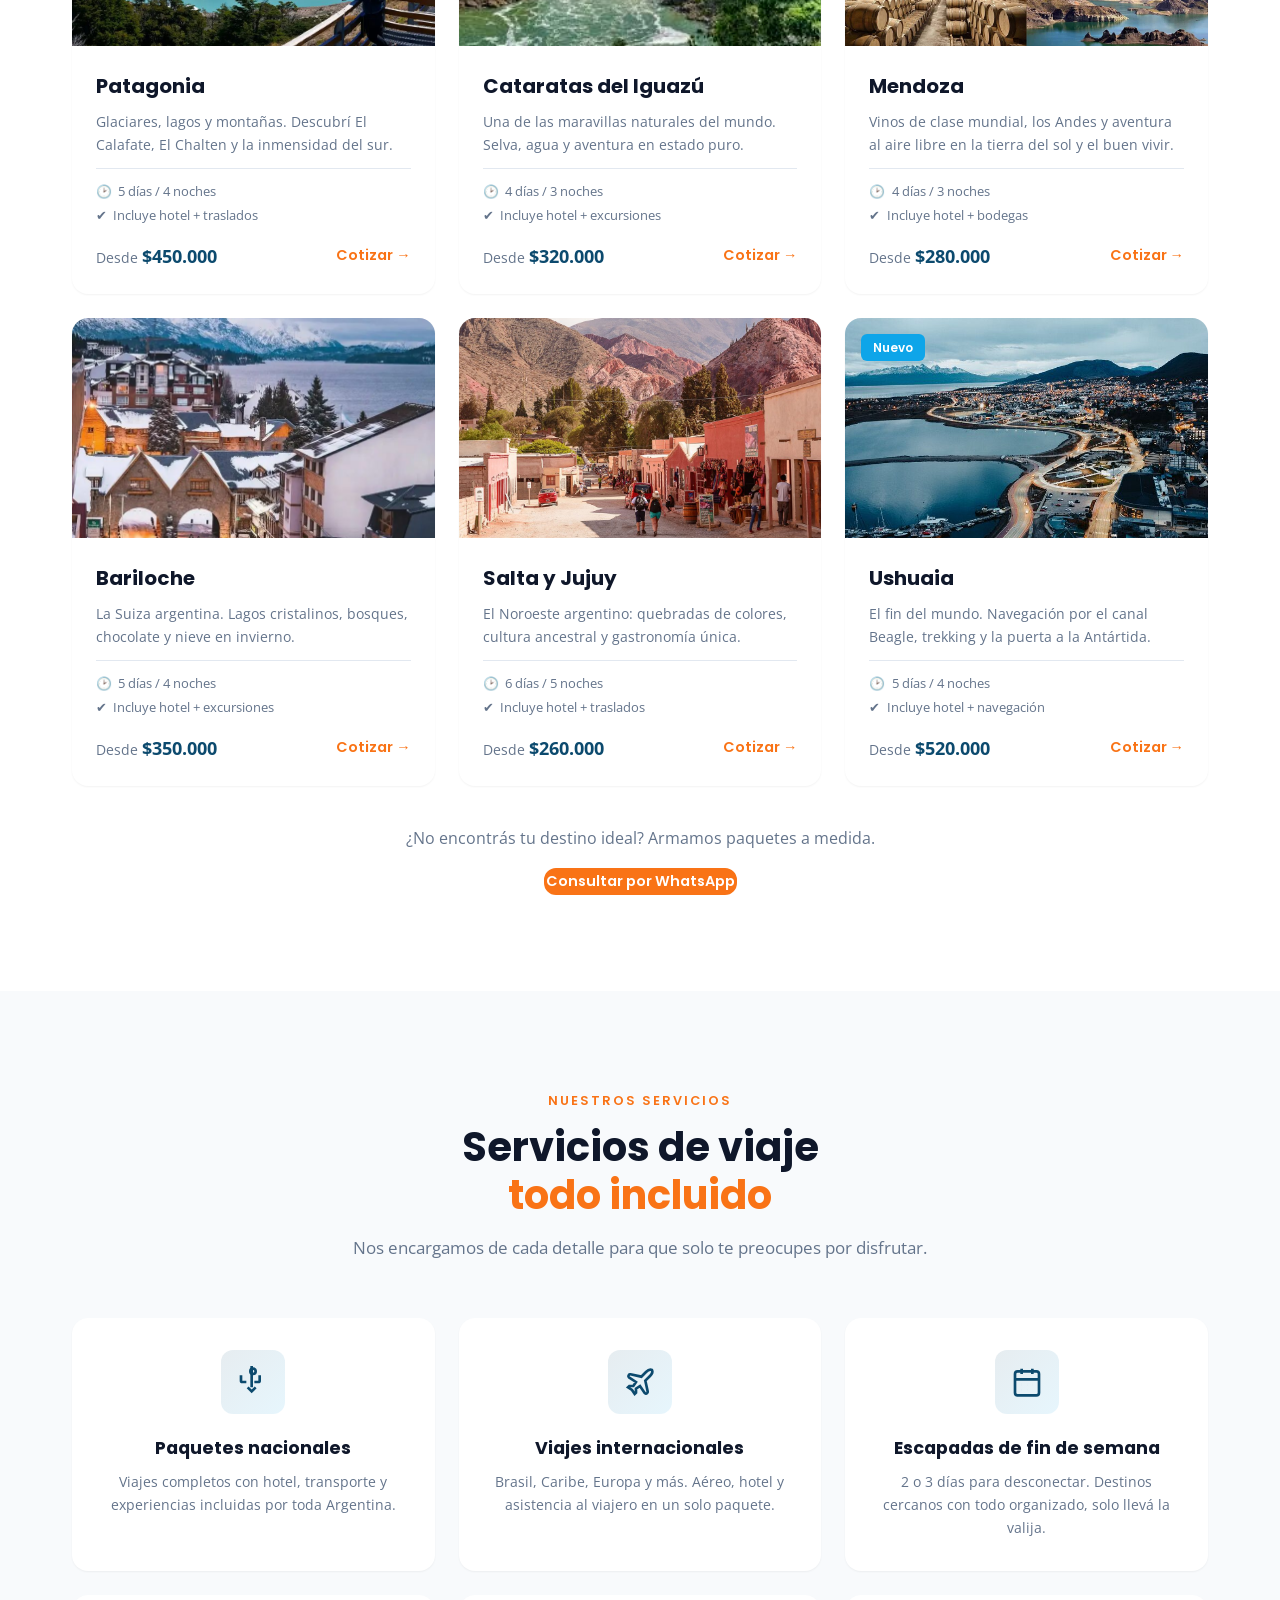
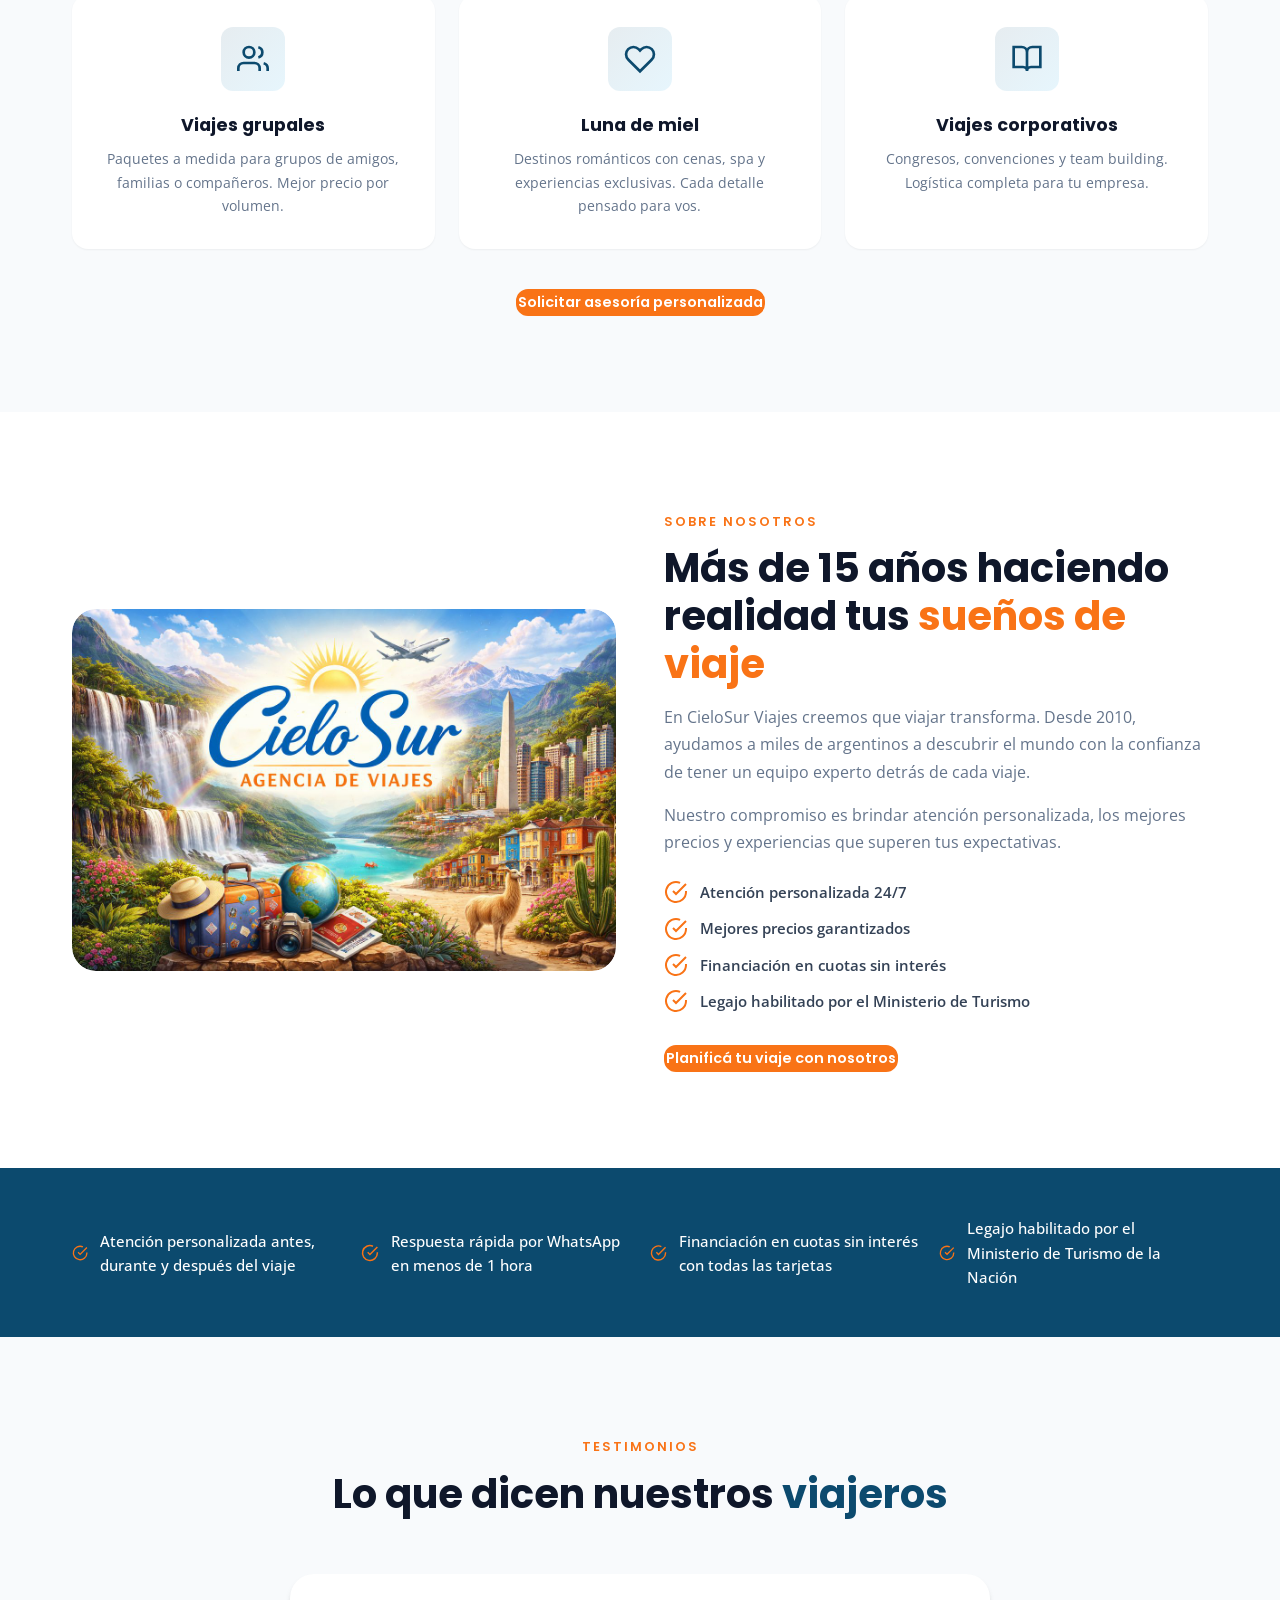
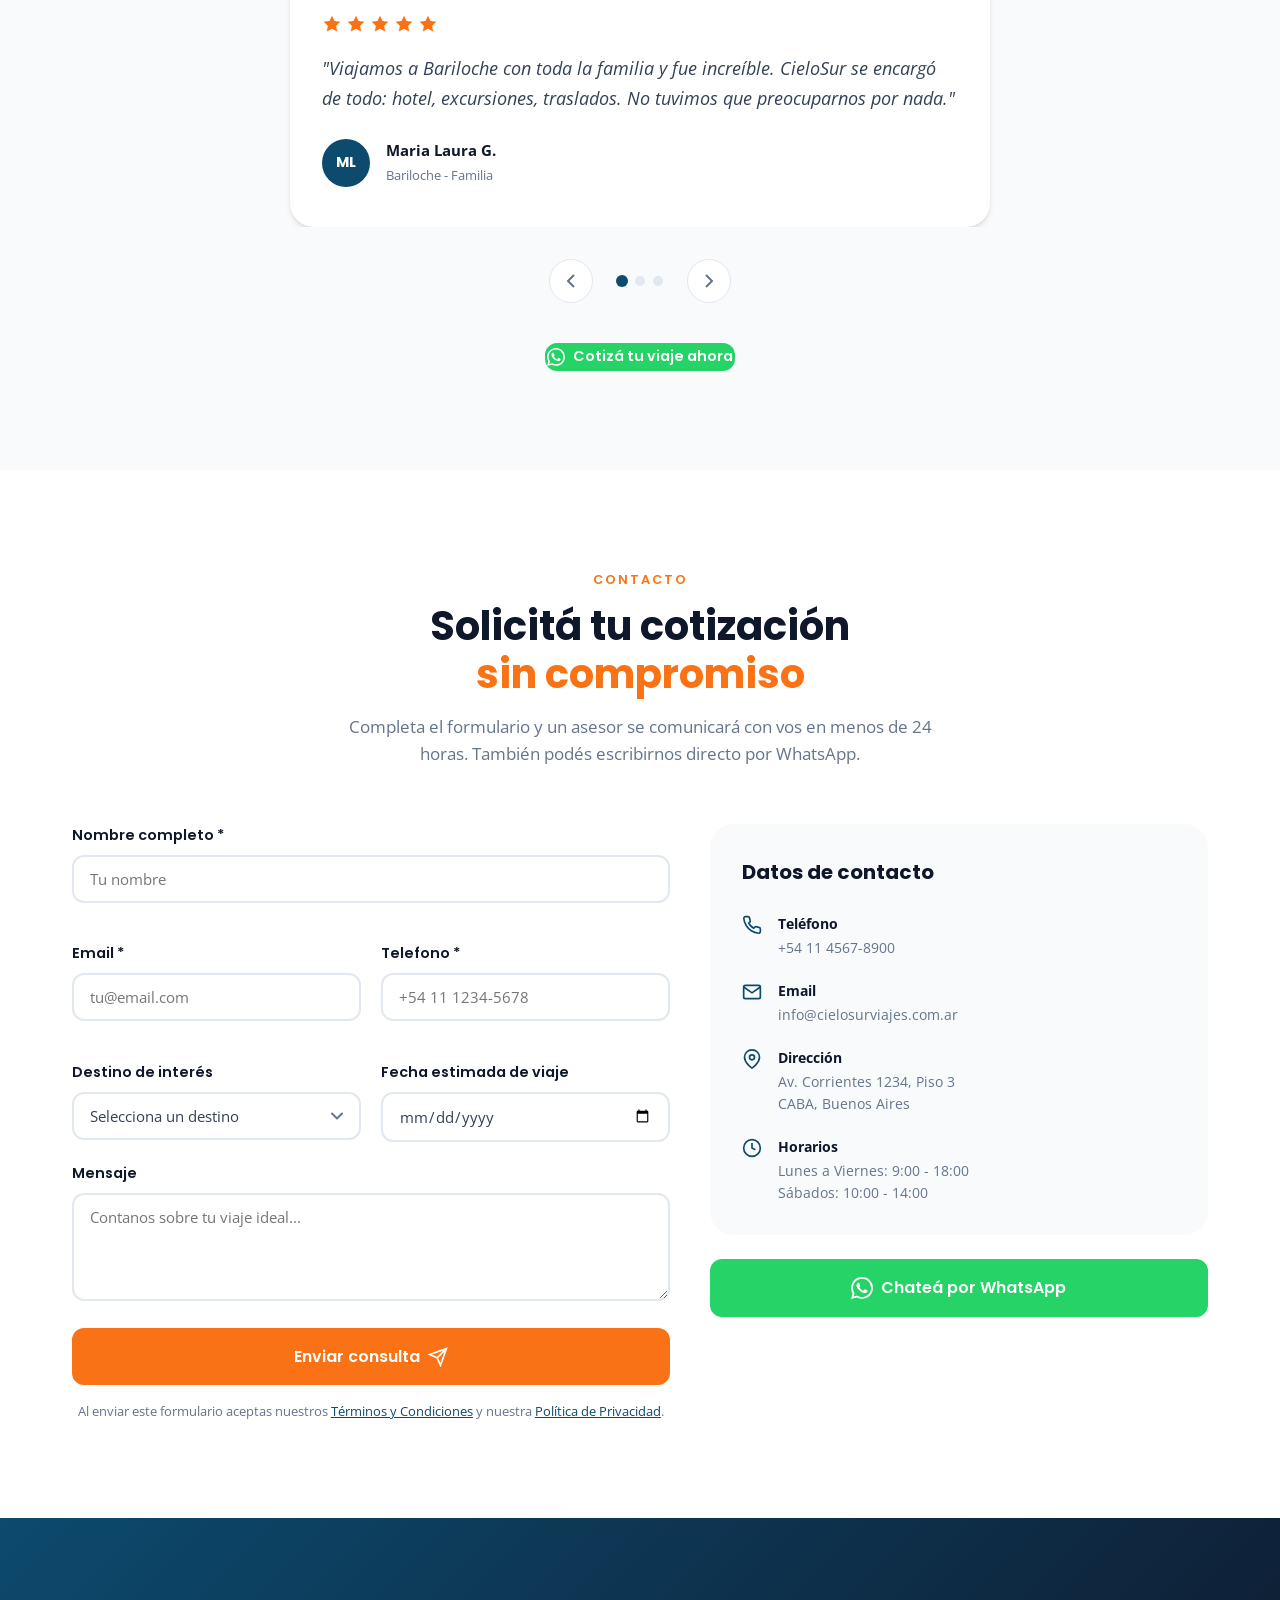
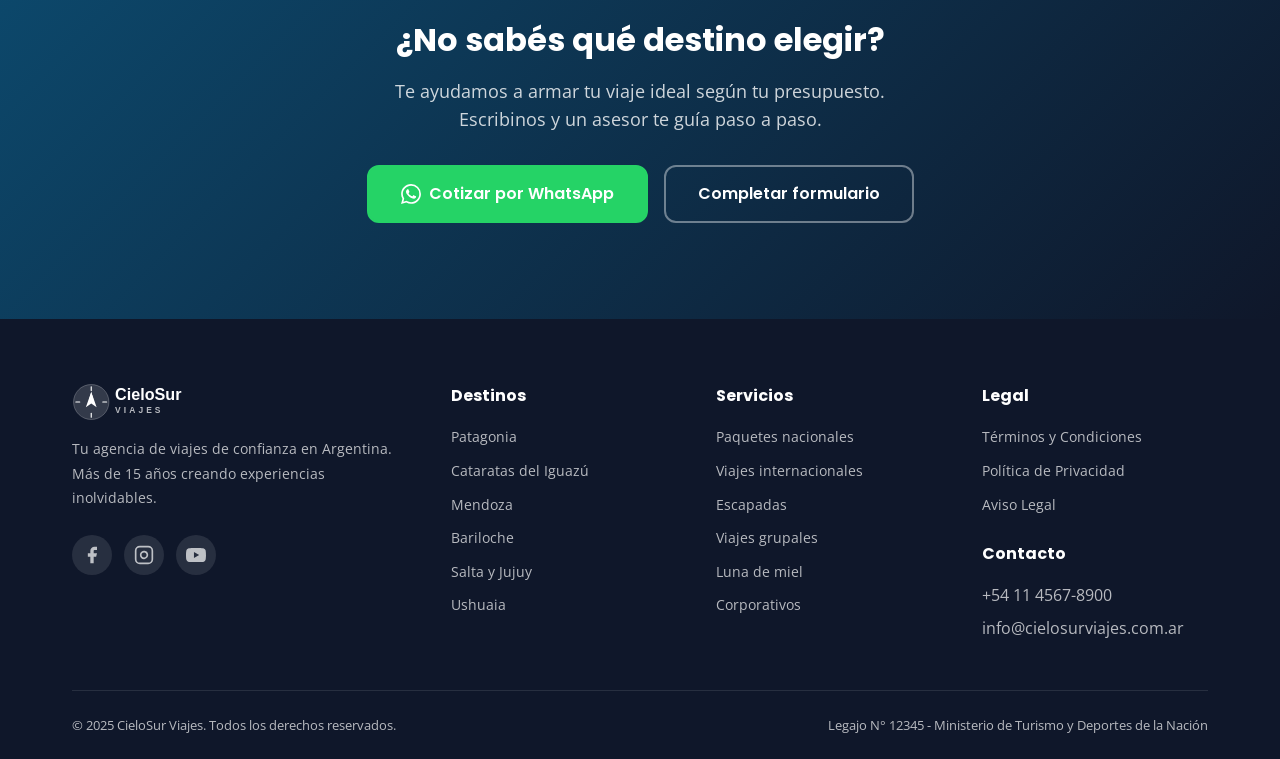
==== commit 24e19f88: "fix: tildes en todo el sitio + ajustes de conversión finales - Ortografía: tildes (á,é,í,ó,ú) y ñ en" ====
--- a/index.html
+++ b/index.html
@@ -3,21 +3,21 @@
 <head>
   <meta charset="UTF-8">
   <meta name="viewport" content="width=device-width, initial-scale=1.0">
-  <meta name="description" content="CieloSur Viajes - Agencia de viajes argentina. Paquetes turisticos por Argentina e internacionales con asesoria personalizada. Patagonia, Iguazu, Mendoza, Bariloche y mas. Cotiza por WhatsApp.">
-  <meta name="keywords" content="agencia de viajes argentina, paquetes turisticos, viajes argentina, patagonia, iguazu, bariloche, mendoza, viajes internacionales, luna de miel, viajes corporativos">
+  <meta name="description" content="CieloSur Viajes - Agencia de viajes argentina. Paquetes turísticos por Argentina e internacionales con asesoría personalizada. Patagonia, Iguazu, Mendoza, Bariloche y mas. Cotizá por WhatsApp.">
+  <meta name="keywords" content="agencia de viajes argentina, paquetes turísticos, viajes argentina, patagonia, iguazu, bariloche, mendoza, viajes internacionales, luna de miel, viajes corporativos">
   <meta name="author" content="CieloSur Viajes">
   <meta name="robots" content="index, follow">
 
   <!-- Open Graph -->
-  <meta property="og:title" content="CieloSur Viajes | Paquetes turisticos por Argentina e internacionales">
-  <meta property="og:description" content="Agencia de viajes argentina con asesoria personalizada. Paquetes nacionales e internacionales, luna de miel, viajes grupales y corporativos. Cotiza por WhatsApp.">
+  <meta property="og:title" content="CieloSur Viajes | Paquetes turísticos por Argentina e internacionales">
+  <meta property="og:description" content="Agencia de viajes argentina con asesoría personalizada. Paquetes nacionales e internacionales, luna de miel, viajes grupales y corporativos. Cotizá por WhatsApp.">
   <meta property="og:type" content="website">
   <meta property="og:locale" content="es_AR">
 
   <!-- Favicon -->
   <link rel="icon" type="image/svg+xml" href="assets/favicon.svg">
 
-  <title>CieloSur Viajes | Paquetes turisticos por Argentina e internacionales</title>
+  <title>CieloSur Viajes | Paquetes turísticos por Argentina e internacionales</title>
 
   <!-- Fonts -->
   <link rel="preconnect" href="https://fonts.googleapis.com">
@@ -57,7 +57,7 @@
         <img src="assets/logo-light.svg" alt="CieloSur Viajes" class="header__logo-light" width="220" height="48">
         <img src="assets/logo.svg" alt="CieloSur Viajes" class="header__logo-dark" width="220" height="48">
       </a>
-      <nav class="header__nav" id="nav" aria-label="Navegacion principal">
+      <nav class="header__nav" id="nav" aria-label="Navegación principal">
         <ul class="header__nav-list">
           <li><a href="#destinos" class="header__nav-link">Destinos</a></li>
           <li><a href="#servicios" class="header__nav-link">Servicios</a></li>
@@ -70,7 +70,7 @@
         <svg width="18" height="18" viewBox="0 0 24 24" fill="currentColor"><path d="M17.472 14.382c-.297-.149-1.758-.867-2.03-.967-.273-.099-.471-.148-.67.15-.197.297-.767.966-.94 1.164-.173.199-.347.223-.644.075-.297-.15-1.255-.463-2.39-1.475-.883-.788-1.48-1.761-1.653-2.059-.173-.297-.018-.458.13-.606.134-.133.298-.347.446-.52.149-.174.198-.298.298-.497.099-.198.05-.371-.025-.52-.075-.149-.669-1.612-.916-2.207-.242-.579-.487-.5-.669-.51-.173-.008-.371-.01-.57-.01-.198 0-.52.074-.792.372-.272.297-1.04 1.016-1.04 2.479 0 1.462 1.065 2.875 1.213 3.074.149.198 2.096 3.2 5.077 4.487.709.306 1.262.489 1.694.625.712.227 1.36.195 1.871.118.571-.085 1.758-.719 2.006-1.413.248-.694.248-1.289.173-1.413-.074-.124-.272-.198-.57-.347m-5.421 7.403h-.004a9.87 9.87 0 01-5.031-1.378l-.361-.214-3.741.982.998-3.648-.235-.374a9.86 9.86 0 01-1.51-5.26c.001-5.45 4.436-9.884 9.888-9.884 2.64 0 5.122 1.03 6.988 2.898a9.825 9.825 0 012.893 6.994c-.003 5.45-4.437 9.884-9.885 9.884m8.413-18.297A11.815 11.815 0 0012.05 0C5.495 0 .16 5.335.157 11.892c0 2.096.547 4.142 1.588 5.945L.057 24l6.305-1.654a11.882 11.882 0 005.683 1.448h.005c6.554 0 11.89-5.335 11.893-11.893a11.821 11.821 0 00-3.48-8.413z"/></svg>
         WhatsApp
       </a>
-      <button class="header__hamburger" id="hamburger" aria-label="Abrir menu" aria-expanded="false">
+      <button class="header__hamburger" id="hamburger" aria-label="Abrir menú" aria-expanded="false">
         <span></span><span></span><span></span>
       </button>
     </div>
@@ -81,19 +81,19 @@
     <section class="hero" id="hero">
       <div class="hero__bg"></div>
       <div class="container hero__content">
-        <h1 class="hero__title">Planea tu proximo viaje<br><span class="text-accent">sin estres</span></h1>
-        <p class="hero__subtitle">Paquetes por Argentina e internacionales, asesoria personalizada y atencion directa por WhatsApp.</p>
+        <h1 class="hero__title">Planá tu próximo viaje<br><span class="text-accent">sin estrés</span></h1>
+        <p class="hero__subtitle">Paquetes por Argentina e internacionales, asesoría personalizada y atención directa por WhatsApp.</p>
         <div class="hero__actions">
           <a href="https://wa.me/5491145678900?text=Hola%2C%20quiero%20informaci%C3%B3n%20sobre%20un%20viaje%20%E2%9C%88%EF%B8%8F" class="btn btn--whatsapp btn--lg" target="_blank" rel="noopener">
             <svg width="20" height="20" viewBox="0 0 24 24" fill="currentColor"><path d="M17.472 14.382c-.297-.149-1.758-.867-2.03-.967-.273-.099-.471-.148-.67.15-.197.297-.767.966-.94 1.164-.173.199-.347.223-.644.075-.297-.15-1.255-.463-2.39-1.475-.883-.788-1.48-1.761-1.653-2.059-.173-.297-.018-.458.13-.606.134-.133.298-.347.446-.52.149-.174.198-.298.298-.497.099-.198.05-.371-.025-.52-.075-.149-.669-1.612-.916-2.207-.242-.579-.487-.5-.669-.51-.173-.008-.371-.01-.57-.01-.198 0-.52.074-.792.372-.272.297-1.04 1.016-1.04 2.479 0 1.462 1.065 2.875 1.213 3.074.149.198 2.096 3.2 5.077 4.487.709.306 1.262.489 1.694.625.712.227 1.36.195 1.871.118.571-.085 1.758-.719 2.006-1.413.248-.694.248-1.289.173-1.413-.074-.124-.272-.198-.57-.347m-5.421 7.403h-.004a9.87 9.87 0 01-5.031-1.378l-.361-.214-3.741.982.998-3.648-.235-.374a9.86 9.86 0 01-1.51-5.26c.001-5.45 4.436-9.884 9.888-9.884 2.64 0 5.122 1.03 6.988 2.898a9.825 9.825 0 012.893 6.994c-.003 5.45-4.437 9.884-9.885 9.884m8.413-18.297A11.815 11.815 0 0012.05 0C5.495 0 .16 5.335.157 11.892c0 2.096.547 4.142 1.588 5.945L.057 24l6.305-1.654a11.882 11.882 0 005.683 1.448h.005c6.554 0 11.89-5.335 11.893-11.893a11.821 11.821 0 00-3.48-8.413z"/></svg>
             Cotizar por WhatsApp
           </a>
-          <a href="#destinos" class="btn btn--outline btn--lg">Ver destinos</a>
+          <a href="#contacto" class="btn btn--outline btn--lg">Armar mi viaje</a>
         </div>
         <div class="hero__stats">
           <div class="hero__stat">
             <span class="hero__stat-number">15+</span>
-            <span class="hero__stat-label">Anos de experiencia</span>
+            <span class="hero__stat-label">Años de experiencia</span>
           </div>
           <div class="hero__stat">
             <span class="hero__stat-number">10K+</span>
@@ -102,6 +102,30 @@
           <div class="hero__stat">
             <span class="hero__stat-number">50+</span>
             <span class="hero__stat-label">Destinos</span>
+          </div>
+        </div>
+      </div>
+    </section>
+
+    <!-- Confianza (debajo del hero) -->
+    <section class="confianza">
+      <div class="container">
+        <div class="confianza__grid">
+          <div class="confianza__item" data-animate>
+            <svg width="28" height="28" viewBox="0 0 24 24" fill="none" stroke="#F97316" stroke-width="2"><path d="M22 11.08V12a10 10 0 11-5.93-9.14"/><path d="M22 4L12 14.01l-3-3"/></svg>
+            <span>Atención personalizada 1 a 1</span>
+          </div>
+          <div class="confianza__item" data-animate>
+            <svg width="28" height="28" viewBox="0 0 24 24" fill="none" stroke="#F97316" stroke-width="2"><path d="M22 11.08V12a10 10 0 11-5.93-9.14"/><path d="M22 4L12 14.01l-3-3"/></svg>
+            <span>Asesoría antes, durante y después del viaje</span>
+          </div>
+          <div class="confianza__item" data-animate>
+            <svg width="28" height="28" viewBox="0 0 24 24" fill="none" stroke="#F97316" stroke-width="2"><path d="M22 11.08V12a10 10 0 11-5.93-9.14"/><path d="M22 4L12 14.01l-3-3"/></svg>
+            <span>Respuesta rápida por WhatsApp</span>
+          </div>
+          <div class="confianza__item" data-animate>
+            <svg width="28" height="28" viewBox="0 0 24 24" fill="none" stroke="#F97316" stroke-width="2"><path d="M22 11.08V12a10 10 0 11-5.93-9.14"/><path d="M22 4L12 14.01l-3-3"/></svg>
+            <span>Financiación en cuotas sin interés</span>
           </div>
         </div>
       </div>
@@ -112,21 +136,21 @@
       <div class="container">
         <div class="section__header">
           <span class="section__tag">Destinos destacados</span>
-          <h2 class="section__title">Destinos turisticos en<br><span class="text-primary">Argentina y el mundo</span></h2>
-          <p class="section__subtitle">Descubri los mejores paquetes turisticos desde Argentina con asesoria personalizada. Desde la Patagonia hasta las cataratas mas impresionantes del mundo.</p>
+          <h2 class="section__title">Destinos turísticos en<br><span class="text-primary">Argentina y el mundo</span></h2>
+          <p class="section__subtitle">Descubri los mejores paquetes turísticos desde Argentina con asesoría personalizada. Desde la Patagonia hasta las cataratas mas impresionantes del mundo.</p>
         </div>
         <div class="destinos__grid">
 
           <article class="destino-card" data-animate>
             <div class="destino-card__image">
               <img src="assets/images/patagonia.jpg" alt="Glaciar Perito Moreno en la Patagonia argentina" class="destino-card__img" loading="lazy">
-              <span class="destino-card__badge">Mas vendido</span>
+              <span class="destino-card__badge">Más vendido</span>
             </div>
             <div class="destino-card__content">
               <h3 class="destino-card__title">Patagonia</h3>
-              <p class="destino-card__desc">Glaciares, lagos y montanas. Descubri El Calafate, El Chalten y la inmensidad del sur.</p>
+              <p class="destino-card__desc">Glaciares, lagos y montañas. Descubrí El Calafate, El Chalten y la inmensidad del sur.</p>
               <div class="destino-card__details">
-                <span>5 dias / 4 noches</span>
+                <span>5 días / 4 noches</span>
                 <span>Incluye hotel + traslados</span>
               </div>
               <div class="destino-card__footer">
@@ -138,13 +162,13 @@
 
           <article class="destino-card" data-animate>
             <div class="destino-card__image">
-              <img src="assets/images/iguazu.jpg" alt="Cataratas del Iguazu, maravilla natural del mundo" class="destino-card__img" loading="lazy">
+              <img src="assets/images/iguazu.jpg" alt="Cataratas del Iguazú, maravilla natural del mundo" class="destino-card__img" loading="lazy">
             </div>
             <div class="destino-card__content">
-              <h3 class="destino-card__title">Cataratas del Iguazu</h3>
+              <h3 class="destino-card__title">Cataratas del Iguazú</h3>
               <p class="destino-card__desc">Una de las maravillas naturales del mundo. Selva, agua y aventura en estado puro.</p>
               <div class="destino-card__details">
-                <span>4 dias / 3 noches</span>
+                <span>4 días / 3 noches</span>
                 <span>Incluye hotel + excursiones</span>
               </div>
               <div class="destino-card__footer">
@@ -162,7 +186,7 @@
               <h3 class="destino-card__title">Mendoza</h3>
               <p class="destino-card__desc">Vinos de clase mundial, los Andes y aventura al aire libre en la tierra del sol y el buen vivir.</p>
               <div class="destino-card__details">
-                <span>4 dias / 3 noches</span>
+                <span>4 días / 3 noches</span>
                 <span>Incluye hotel + bodegas</span>
               </div>
               <div class="destino-card__footer">
@@ -180,7 +204,7 @@
               <h3 class="destino-card__title">Bariloche</h3>
               <p class="destino-card__desc">La Suiza argentina. Lagos cristalinos, bosques, chocolate y nieve en invierno.</p>
               <div class="destino-card__details">
-                <span>5 dias / 4 noches</span>
+                <span>5 días / 4 noches</span>
                 <span>Incluye hotel + excursiones</span>
               </div>
               <div class="destino-card__footer">
@@ -196,9 +220,9 @@
             </div>
             <div class="destino-card__content">
               <h3 class="destino-card__title">Salta y Jujuy</h3>
-              <p class="destino-card__desc">El Noroeste argentino: quebradas de colores, cultura ancestral y gastronomia unica.</p>
+              <p class="destino-card__desc">El Noroeste argentino: quebradas de colores, cultura ancestral y gastronomía única.</p>
               <div class="destino-card__details">
-                <span>6 dias / 5 noches</span>
+                <span>6 días / 5 noches</span>
                 <span>Incluye hotel + traslados</span>
               </div>
               <div class="destino-card__footer">
@@ -210,15 +234,15 @@
 
           <article class="destino-card" data-animate>
             <div class="destino-card__image">
-              <img src="assets/images/ushuaia.jpg" alt="Vista aerea de Ushuaia, el fin del mundo" class="destino-card__img" loading="lazy">
+              <img src="assets/images/ushuaia.jpg" alt="Vista aérea de Ushuaia, el fin del mundo" class="destino-card__img" loading="lazy">
               <span class="destino-card__badge destino-card__badge--new">Nuevo</span>
             </div>
             <div class="destino-card__content">
               <h3 class="destino-card__title">Ushuaia</h3>
-              <p class="destino-card__desc">El fin del mundo. Navegacion por el canal Beagle, trekking y la puerta a la Antartida.</p>
+              <p class="destino-card__desc">El fin del mundo. Navegación por el canal Beagle, trekking y la puerta a la Antártida.</p>
               <div class="destino-card__details">
-                <span>5 dias / 4 noches</span>
-                <span>Incluye hotel + navegacion</span>
+                <span>5 días / 4 noches</span>
+                <span>Incluye hotel + navegación</span>
               </div>
               <div class="destino-card__footer">
                 <span class="destino-card__price">Desde <strong>$520.000</strong></span>
@@ -229,7 +253,7 @@
 
         </div>
         <div class="section__cta">
-          <p class="section__cta-text">No encontras tu destino ideal? Armamos paquetes a medida.</p>
+          <p class="section__cta-text">¿No encontrás tu destino ideal? Armamos paquetes a medida.</p>
           <a href="https://wa.me/5491145678900?text=Hola%2C%20quiero%20un%20paquete%20a%20medida%20%E2%9C%88%EF%B8%8F" class="btn btn--primary" target="_blank" rel="noopener">Consultar por WhatsApp</a>
         </div>
       </div>
@@ -258,7 +282,7 @@
               <svg width="32" height="32" viewBox="0 0 24 24" fill="none" stroke="currentColor" stroke-width="2"><path d="M17.8 19.2 16 11l3.5-3.5C21 6 21.5 4 21 3c-1-.5-3 0-4.5 1.5L13 8 4.8 6.2c-.5-.1-.9.1-1.1.5l-.3.5c-.2.5-.1 1 .3 1.3L9 12l-2 3H4l-1 1 3 2 2 3 1-1v-3l3-2 3.5 5.3c.3.4.8.5 1.3.3l.5-.2c.4-.3.6-.7.5-1.2z"/></svg>
             </div>
             <h3 class="servicio-card__title">Viajes internacionales</h3>
-            <p class="servicio-card__desc">Brasil, Caribe, Europa y mas. Aereo, hotel y asistencia al viajero en un solo paquete.</p>
+            <p class="servicio-card__desc">Brasil, Caribe, Europa y más. Aéreo, hotel y asistencia al viajero en un solo paquete.</p>
           </div>
 
           <div class="servicio-card" data-animate>
@@ -266,7 +290,7 @@
               <svg width="32" height="32" viewBox="0 0 24 24" fill="none" stroke="currentColor" stroke-width="2"><rect x="3" y="4" width="18" height="18" rx="2"/><path d="M16 2v4M8 2v4M3 10h18M8 14h.01M12 14h.01M16 14h.01M8 18h.01M12 18h.01"/></svg>
             </div>
             <h3 class="servicio-card__title">Escapadas de fin de semana</h3>
-            <p class="servicio-card__desc">2 o 3 dias para desconectar. Destinos cercanos con todo organizado, solo lleva la valija.</p>
+            <p class="servicio-card__desc">2 o 3 días para desconectar. Destinos cercanos con todo organizado, solo llevá la valija.</p>
           </div>
 
           <div class="servicio-card" data-animate>
@@ -274,7 +298,7 @@
               <svg width="32" height="32" viewBox="0 0 24 24" fill="none" stroke="currentColor" stroke-width="2"><path d="M17 21v-2a4 4 0 00-4-4H5a4 4 0 00-4 4v2"/><circle cx="9" cy="7" r="4"/><path d="M23 21v-2a4 4 0 00-3-3.87M16 3.13a4 4 0 010 7.75"/></svg>
             </div>
             <h3 class="servicio-card__title">Viajes grupales</h3>
-            <p class="servicio-card__desc">Paquetes a medida para grupos de amigos, familias o companeros. Mejor precio por volumen.</p>
+            <p class="servicio-card__desc">Paquetes a medida para grupos de amigos, familias o compañeros. Mejor precio por volumen.</p>
           </div>
 
           <div class="servicio-card" data-animate>
@@ -282,7 +306,7 @@
               <svg width="32" height="32" viewBox="0 0 24 24" fill="none" stroke="currentColor" stroke-width="2"><path d="M20.84 4.61a5.5 5.5 0 00-7.78 0L12 5.67l-1.06-1.06a5.5 5.5 0 00-7.78 7.78l1.06 1.06L12 21.23l7.78-7.78 1.06-1.06a5.5 5.5 0 000-7.78z"/></svg>
             </div>
             <h3 class="servicio-card__title">Luna de miel</h3>
-            <p class="servicio-card__desc">Destinos romanticos con cenas, spa y experiencias exclusivas. Cada detalle pensado para vos.</p>
+            <p class="servicio-card__desc">Destinos románticos con cenas, spa y experiencias exclusivas. Cada detalle pensado para vos.</p>
           </div>
 
           <div class="servicio-card" data-animate>
@@ -290,12 +314,12 @@
               <svg width="32" height="32" viewBox="0 0 24 24" fill="none" stroke="currentColor" stroke-width="2"><path d="M2 3h6a4 4 0 014 4v14a3 3 0 00-3-3H2zM22 3h-6a4 4 0 00-4 4v14a3 3 0 013-3h7z"/></svg>
             </div>
             <h3 class="servicio-card__title">Viajes corporativos</h3>
-            <p class="servicio-card__desc">Congresos, convenciones y team building. Logistica completa para tu empresa.</p>
+            <p class="servicio-card__desc">Congresos, convenciones y team building. Logística completa para tu empresa.</p>
           </div>
 
         </div>
         <div class="section__cta">
-          <a href="#contacto" class="btn btn--secondary">Solicitar asesoria personalizada</a>
+          <a href="#contacto" class="btn btn--secondary">Solicitar asesoría personalizada</a>
         </div>
       </div>
     </section>
@@ -310,13 +334,13 @@
         </div>
         <div class="nosotros__content" data-animate>
           <span class="section__tag">Sobre nosotros</span>
-          <h2 class="section__title section__title--left">Mas de 15 anos haciendo<br>realidad tus <span class="text-secondary">suenos de viaje</span></h2>
-          <p class="nosotros__text">En CieloSur Viajes creemos que viajar transforma. Desde 2010, ayudamos a miles de argentinos a descubrir el mundo con la confianza de tener un equipo experto detras de cada viaje.</p>
-          <p class="nosotros__text">Nuestro compromiso es brindar atencion personalizada, los mejores precios y experiencias que superen tus expectativas.</p>
+          <h2 class="section__title section__title--left">Más de 15 años haciendo<br>realidad tus <span class="text-secondary">sueños de viaje</span></h2>
+          <p class="nosotros__text">En CieloSur Viajes creemos que viajar transforma. Desde 2010, ayudamos a miles de argentinos a descubrir el mundo con la confianza de tener un equipo experto detrás de cada viaje.</p>
+          <p class="nosotros__text">Nuestro compromiso es brindar atención personalizada, los mejores precios y experiencias que superen tus expectativas.</p>
           <div class="nosotros__features">
             <div class="nosotros__feature">
               <svg width="24" height="24" viewBox="0 0 24 24" fill="none" stroke="#F97316" stroke-width="2"><path d="M22 11.08V12a10 10 0 11-5.93-9.14"/><path d="M22 4L12 14.01l-3-3"/></svg>
-              <span>Atencion personalizada 24/7</span>
+              <span>Atención personalizada 24/7</span>
             </div>
             <div class="nosotros__feature">
               <svg width="24" height="24" viewBox="0 0 24 24" fill="none" stroke="#F97316" stroke-width="2"><path d="M22 11.08V12a10 10 0 11-5.93-9.14"/><path d="M22 4L12 14.01l-3-3"/></svg>
@@ -324,37 +348,37 @@
             </div>
             <div class="nosotros__feature">
               <svg width="24" height="24" viewBox="0 0 24 24" fill="none" stroke="#F97316" stroke-width="2"><path d="M22 11.08V12a10 10 0 11-5.93-9.14"/><path d="M22 4L12 14.01l-3-3"/></svg>
-              <span>Financiacion en cuotas sin interes</span>
+              <span>Financiación en cuotas sin interés</span>
             </div>
             <div class="nosotros__feature">
               <svg width="24" height="24" viewBox="0 0 24 24" fill="none" stroke="#F97316" stroke-width="2"><path d="M22 11.08V12a10 10 0 11-5.93-9.14"/><path d="M22 4L12 14.01l-3-3"/></svg>
               <span>Legajo habilitado por el Ministerio de Turismo</span>
             </div>
           </div>
-          <a href="#contacto" class="btn btn--primary nosotros__cta">Planifica tu viaje con nosotros</a>
-        </div>
-      </div>
-    </section>
-
-    <!-- Confianza -->
-    <section class="section confianza">
+          <a href="#contacto" class="btn btn--primary nosotros__cta">Planificá tu viaje con nosotros</a>
+        </div>
+      </div>
+    </section>
+
+    <!-- Confianza (barra entre nosotros y testimonios) -->
+    <section class="confianza">
       <div class="container">
         <div class="confianza__grid">
           <div class="confianza__item" data-animate>
             <svg width="28" height="28" viewBox="0 0 24 24" fill="none" stroke="#F97316" stroke-width="2"><path d="M22 11.08V12a10 10 0 11-5.93-9.14"/><path d="M22 4L12 14.01l-3-3"/></svg>
-            <span>Atencion personalizada antes, durante y despues del viaje</span>
-          </div>
-          <div class="confianza__item" data-animate>
-            <svg width="28" height="28" viewBox="0 0 24 24" fill="none" stroke="#F97316" stroke-width="2"><path d="M22 11.08V12a10 10 0 11-5.93-9.14"/><path d="M22 4L12 14.01l-3-3"/></svg>
-            <span>Respuesta rapida por WhatsApp en menos de 1 hora</span>
-          </div>
-          <div class="confianza__item" data-animate>
-            <svg width="28" height="28" viewBox="0 0 24 24" fill="none" stroke="#F97316" stroke-width="2"><path d="M22 11.08V12a10 10 0 11-5.93-9.14"/><path d="M22 4L12 14.01l-3-3"/></svg>
-            <span>Financiacion en cuotas sin interes con todas las tarjetas</span>
-          </div>
-          <div class="confianza__item" data-animate>
-            <svg width="28" height="28" viewBox="0 0 24 24" fill="none" stroke="#F97316" stroke-width="2"><path d="M22 11.08V12a10 10 0 11-5.93-9.14"/><path d="M22 4L12 14.01l-3-3"/></svg>
-            <span>Legajo habilitado por el Ministerio de Turismo de la Nacion</span>
+            <span>Atención personalizada antes, durante y después del viaje</span>
+          </div>
+          <div class="confianza__item" data-animate>
+            <svg width="28" height="28" viewBox="0 0 24 24" fill="none" stroke="#F97316" stroke-width="2"><path d="M22 11.08V12a10 10 0 11-5.93-9.14"/><path d="M22 4L12 14.01l-3-3"/></svg>
+            <span>Respuesta rápida por WhatsApp en menos de 1 hora</span>
+          </div>
+          <div class="confianza__item" data-animate>
+            <svg width="28" height="28" viewBox="0 0 24 24" fill="none" stroke="#F97316" stroke-width="2"><path d="M22 11.08V12a10 10 0 11-5.93-9.14"/><path d="M22 4L12 14.01l-3-3"/></svg>
+            <span>Financiación en cuotas sin interés con todas las tarjetas</span>
+          </div>
+          <div class="confianza__item" data-animate>
+            <svg width="28" height="28" viewBox="0 0 24 24" fill="none" stroke="#F97316" stroke-width="2"><path d="M22 11.08V12a10 10 0 11-5.93-9.14"/><path d="M22 4L12 14.01l-3-3"/></svg>
+            <span>Legajo habilitado por el Ministerio de Turismo de la Nación</span>
           </div>
         </div>
       </div>
@@ -378,7 +402,7 @@
                 <svg width="20" height="20" viewBox="0 0 24 24" fill="#F97316"><path d="M12 2l3.09 6.26L22 9.27l-5 4.87 1.18 6.88L12 17.77l-6.18 3.25L7 14.14 2 9.27l6.91-1.01L12 2z"/></svg>
                 <svg width="20" height="20" viewBox="0 0 24 24" fill="#F97316"><path d="M12 2l3.09 6.26L22 9.27l-5 4.87 1.18 6.88L12 17.77l-6.18 3.25L7 14.14 2 9.27l6.91-1.01L12 2z"/></svg>
               </div>
-              <p class="testimonio-card__text">"Viajamos a Bariloche con toda la familia y fue increible. CieloSur se encargo de todo: hotel, excursiones, traslados. No tuvimos que preocuparnos por nada."</p>
+              <p class="testimonio-card__text">"Viajamos a Bariloche con toda la familia y fue increíble. CieloSur se encargó de todo: hotel, excursiones, traslados. No tuvimos que preocuparnos por nada."</p>
               <div class="testimonio-card__author">
                 <div class="testimonio-card__avatar">ML</div>
                 <div>
@@ -414,7 +438,7 @@
                 <svg width="20" height="20" viewBox="0 0 24 24" fill="#F97316"><path d="M12 2l3.09 6.26L22 9.27l-5 4.87 1.18 6.88L12 17.77l-6.18 3.25L7 14.14 2 9.27l6.91-1.01L12 2z"/></svg>
                 <svg width="20" height="20" viewBox="0 0 24 24" fill="#F97316"><path d="M12 2l3.09 6.26L22 9.27l-5 4.87 1.18 6.88L12 17.77l-6.18 3.25L7 14.14 2 9.27l6.91-1.01L12 2z"/></svg>
               </div>
-              <p class="testimonio-card__text">"Organizaron un viaje corporativo para 30 personas a Iguazu y salio impecable. Muy profesionales, puntuales y siempre disponibles ante cualquier consulta."</p>
+              <p class="testimonio-card__text">"Organizaron un viaje corporativo para 30 personas a Iguazu y salió impecable. Muy profesionales, puntuales y siempre disponibles ante cualquier consulta."</p>
               <div class="testimonio-card__author">
                 <div class="testimonio-card__avatar">CP</div>
                 <div>
@@ -438,7 +462,7 @@
         <div class="section__cta">
           <a href="https://wa.me/5491145678900?text=Hola%2C%20quiero%20informaci%C3%B3n%20sobre%20un%20viaje%20%E2%9C%88%EF%B8%8F" class="btn btn--whatsapp" target="_blank" rel="noopener">
             <svg width="18" height="18" viewBox="0 0 24 24" fill="currentColor"><path d="M17.472 14.382c-.297-.149-1.758-.867-2.03-.967-.273-.099-.471-.148-.67.15-.197.297-.767.966-.94 1.164-.173.199-.347.223-.644.075-.297-.15-1.255-.463-2.39-1.475-.883-.788-1.48-1.761-1.653-2.059-.173-.297-.018-.458.13-.606.134-.133.298-.347.446-.52.149-.174.198-.298.298-.497.099-.198.05-.371-.025-.52-.075-.149-.669-1.612-.916-2.207-.242-.579-.487-.5-.669-.51-.173-.008-.371-.01-.57-.01-.198 0-.52.074-.792.372-.272.297-1.04 1.016-1.04 2.479 0 1.462 1.065 2.875 1.213 3.074.149.198 2.096 3.2 5.077 4.487.709.306 1.262.489 1.694.625.712.227 1.36.195 1.871.118.571-.085 1.758-.719 2.006-1.413.248-.694.248-1.289.173-1.413-.074-.124-.272-.198-.57-.347m-5.421 7.403h-.004a9.87 9.87 0 01-5.031-1.378l-.361-.214-3.741.982.998-3.648-.235-.374a9.86 9.86 0 01-1.51-5.26c.001-5.45 4.436-9.884 9.888-9.884 2.64 0 5.122 1.03 6.988 2.898a9.825 9.825 0 012.893 6.994c-.003 5.45-4.437 9.884-9.885 9.884m8.413-18.297A11.815 11.815 0 0012.05 0C5.495 0 .16 5.335.157 11.892c0 2.096.547 4.142 1.588 5.945L.057 24l6.305-1.654a11.882 11.882 0 005.683 1.448h.005c6.554 0 11.89-5.335 11.893-11.893a11.821 11.821 0 00-3.48-8.413z"/></svg>
-            Cotiza tu viaje ahora
+            Cotizá tu viaje ahora
           </a>
         </div>
       </div>
@@ -449,8 +473,8 @@
       <div class="container">
         <div class="section__header">
           <span class="section__tag">Contacto</span>
-          <h2 class="section__title">Solicita tu cotizacion<br><span class="text-secondary">sin compromiso</span></h2>
-          <p class="section__subtitle">Completa el formulario y un asesor se comunicara con vos en menos de 24 horas. Tambien podes escribirnos directo por WhatsApp.</p>
+          <h2 class="section__title">Solicitá tu cotización<br><span class="text-secondary">sin compromiso</span></h2>
+          <p class="section__subtitle">Completa el formulario y un asesor se comunicará con vos en menos de 24 horas. También podés escribirnos directo por WhatsApp.</p>
         </div>
         <div class="contacto__inner">
           <form class="contacto__form" id="contact-form" novalidate>
@@ -473,11 +497,11 @@
             </div>
             <div class="form-row">
               <div class="form-group">
-                <label for="destino" class="form-label">Destino de interes</label>
+                <label for="destino" class="form-label">Destino de interés</label>
                 <select id="destino" name="destino" class="form-input form-select">
                   <option value="">Selecciona un destino</option>
                   <option value="patagonia">Patagonia</option>
-                  <option value="iguazu">Cataratas del Iguazu</option>
+                  <option value="iguazu">Cataratas del Iguazú</option>
                   <option value="mendoza">Mendoza</option>
                   <option value="bariloche">Bariloche</option>
                   <option value="salta-jujuy">Salta y Jujuy</option>
@@ -499,7 +523,7 @@
               Enviar consulta
               <svg width="20" height="20" viewBox="0 0 24 24" fill="none" stroke="currentColor" stroke-width="2"><path d="M22 2L11 13M22 2l-7 20-4-9-9-4 20-7z"/></svg>
             </button>
-            <p class="form-disclaimer">Al enviar este formulario aceptas nuestros <a href="legal/terminos.html">Terminos y Condiciones</a> y nuestra <a href="legal/privacidad.html">Politica de Privacidad</a>.</p>
+            <p class="form-disclaimer">Al enviar este formulario aceptas nuestros <a href="legal/terminos.html">Términos y Condiciones</a> y nuestra <a href="legal/privacidad.html">Política de Privacidad</a>.</p>
           </form>
           <div class="contacto__info">
             <div class="contacto__info-card">
@@ -507,7 +531,7 @@
               <div class="contacto__info-item">
                 <svg width="20" height="20" viewBox="0 0 24 24" fill="none" stroke="#0C4A6E" stroke-width="2"><path d="M22 16.92v3a2 2 0 01-2.18 2 19.79 19.79 0 01-8.63-3.07 19.5 19.5 0 01-6-6 19.79 19.79 0 01-3.07-8.67A2 2 0 014.11 2h3a2 2 0 012 1.72 12.84 12.84 0 00.7 2.81 2 2 0 01-.45 2.11L8.09 9.91a16 16 0 006 6l1.27-1.27a2 2 0 012.11-.45 12.84 12.84 0 002.81.7A2 2 0 0122 16.92z"/></svg>
                 <div>
-                  <strong>Telefono</strong>
+                  <strong>Teléfono</strong>
                   <p>+54 11 4567-8900</p>
                 </div>
               </div>
@@ -521,7 +545,7 @@
               <div class="contacto__info-item">
                 <svg width="20" height="20" viewBox="0 0 24 24" fill="none" stroke="#0C4A6E" stroke-width="2"><path d="M21 10c0 7-9 13-9 13s-9-6-9-13a9 9 0 0118 0z"/><circle cx="12" cy="10" r="3"/></svg>
                 <div>
-                  <strong>Direccion</strong>
+                  <strong>Dirección</strong>
                   <p>Av. Corrientes 1234, Piso 3<br>CABA, Buenos Aires</p>
                 </div>
               </div>
@@ -529,15 +553,29 @@
                 <svg width="20" height="20" viewBox="0 0 24 24" fill="none" stroke="#0C4A6E" stroke-width="2"><circle cx="12" cy="12" r="10"/><path d="M12 6v6l4 2"/></svg>
                 <div>
                   <strong>Horarios</strong>
-                  <p>Lunes a Viernes: 9:00 - 18:00<br>Sabados: 10:00 - 14:00</p>
+                  <p>Lunes a Viernes: 9:00 - 18:00<br>Sábados: 10:00 - 14:00</p>
                 </div>
               </div>
             </div>
             <a href="https://wa.me/5491145678900?text=Hola%2C%20quiero%20informaci%C3%B3n%20sobre%20un%20viaje%20%E2%9C%88%EF%B8%8F" class="btn btn--whatsapp btn--lg btn--full" target="_blank" rel="noopener">
               <svg width="22" height="22" viewBox="0 0 24 24" fill="currentColor"><path d="M17.472 14.382c-.297-.149-1.758-.867-2.03-.967-.273-.099-.471-.148-.67.15-.197.297-.767.966-.94 1.164-.173.199-.347.223-.644.075-.297-.15-1.255-.463-2.39-1.475-.883-.788-1.48-1.761-1.653-2.059-.173-.297-.018-.458.13-.606.134-.133.298-.347.446-.52.149-.174.198-.298.298-.497.099-.198.05-.371-.025-.52-.075-.149-.669-1.612-.916-2.207-.242-.579-.487-.5-.669-.51-.173-.008-.371-.01-.57-.01-.198 0-.52.074-.792.372-.272.297-1.04 1.016-1.04 2.479 0 1.462 1.065 2.875 1.213 3.074.149.198 2.096 3.2 5.077 4.487.709.306 1.262.489 1.694.625.712.227 1.36.195 1.871.118.571-.085 1.758-.719 2.006-1.413.248-.694.248-1.289.173-1.413-.074-.124-.272-.198-.57-.347m-5.421 7.403h-.004a9.87 9.87 0 01-5.031-1.378l-.361-.214-3.741.982.998-3.648-.235-.374a9.86 9.86 0 01-1.51-5.26c.001-5.45 4.436-9.884 9.888-9.884 2.64 0 5.122 1.03 6.988 2.898a9.825 9.825 0 012.893 6.994c-.003 5.45-4.437 9.884-9.885 9.884m8.413-18.297A11.815 11.815 0 0012.05 0C5.495 0 .16 5.335.157 11.892c0 2.096.547 4.142 1.588 5.945L.057 24l6.305-1.654a11.882 11.882 0 005.683 1.448h.005c6.554 0 11.89-5.335 11.893-11.893a11.821 11.821 0 00-3.48-8.413z"/></svg>
-              Chatea por WhatsApp
+              Chateá por WhatsApp
             </a>
           </div>
+        </div>
+      </div>
+    </section>
+    <!-- Pre-footer CTA -->
+    <section class="section prefooter-cta">
+      <div class="container prefooter-cta__inner">
+        <h2 class="prefooter-cta__title">¿No sabés qué destino elegir?</h2>
+        <p class="prefooter-cta__text">Te ayudamos a armar tu viaje ideal según tu presupuesto. Escribinos y un asesor te guía paso a paso.</p>
+        <div class="prefooter-cta__actions">
+          <a href="https://wa.me/5491145678900?text=Hola%2C%20quiero%20que%20me%20ayuden%20a%20armar%20un%20viaje%20%E2%9C%88%EF%B8%8F" class="btn btn--whatsapp btn--lg" target="_blank" rel="noopener">
+            <svg width="20" height="20" viewBox="0 0 24 24" fill="currentColor"><path d="M17.472 14.382c-.297-.149-1.758-.867-2.03-.967-.273-.099-.471-.148-.67.15-.197.297-.767.966-.94 1.164-.173.199-.347.223-.644.075-.297-.15-1.255-.463-2.39-1.475-.883-.788-1.48-1.761-1.653-2.059-.173-.297-.018-.458.13-.606.134-.133.298-.347.446-.52.149-.174.198-.298.298-.497.099-.198.05-.371-.025-.52-.075-.149-.669-1.612-.916-2.207-.242-.579-.487-.5-.669-.51-.173-.008-.371-.01-.57-.01-.198 0-.52.074-.792.372-.272.297-1.04 1.016-1.04 2.479 0 1.462 1.065 2.875 1.213 3.074.149.198 2.096 3.2 5.077 4.487.709.306 1.262.489 1.694.625.712.227 1.36.195 1.871.118.571-.085 1.758-.719 2.006-1.413.248-.694.248-1.289.173-1.413-.074-.124-.272-.198-.57-.347m-5.421 7.403h-.004a9.87 9.87 0 01-5.031-1.378l-.361-.214-3.741.982.998-3.648-.235-.374a9.86 9.86 0 01-1.51-5.26c.001-5.45 4.436-9.884 9.888-9.884 2.64 0 5.122 1.03 6.988 2.898a9.825 9.825 0 012.893 6.994c-.003 5.45-4.437 9.884-9.885 9.884m8.413-18.297A11.815 11.815 0 0012.05 0C5.495 0 .16 5.335.157 11.892c0 2.096.547 4.142 1.588 5.945L.057 24l6.305-1.654a11.882 11.882 0 005.683 1.448h.005c6.554 0 11.89-5.335 11.893-11.893a11.821 11.821 0 00-3.48-8.413z"/></svg>
+            Cotizar por WhatsApp
+          </a>
+          <a href="#contacto" class="btn btn--outline-light btn--lg">Completar formulario</a>
         </div>
       </div>
     </section>
@@ -549,7 +587,7 @@
       <div class="footer__grid">
         <div class="footer__brand">
           <img src="assets/logo-light.svg" alt="CieloSur Viajes" width="200" height="44" class="footer__logo">
-          <p class="footer__desc">Tu agencia de viajes de confianza en Argentina. Mas de 15 anos creando experiencias inolvidables.</p>
+          <p class="footer__desc">Tu agencia de viajes de confianza en Argentina. Más de 15 años creando experiencias inolvidables.</p>
           <div class="footer__social">
             <a href="#" aria-label="Facebook" class="footer__social-link">
               <svg width="20" height="20" viewBox="0 0 24 24" fill="currentColor"><path d="M18 2h-3a5 5 0 00-5 5v3H7v4h3v8h4v-8h3l1-4h-4V7a1 1 0 011-1h3z"/></svg>
@@ -566,7 +604,7 @@
           <h4 class="footer__title">Destinos</h4>
           <ul>
             <li><a href="#destinos">Patagonia</a></li>
-            <li><a href="#destinos">Cataratas del Iguazu</a></li>
+            <li><a href="#destinos">Cataratas del Iguazú</a></li>
             <li><a href="#destinos">Mendoza</a></li>
             <li><a href="#destinos">Bariloche</a></li>
             <li><a href="#destinos">Salta y Jujuy</a></li>
@@ -587,8 +625,8 @@
         <div class="footer__links">
           <h4 class="footer__title">Legal</h4>
           <ul>
-            <li><a href="legal/terminos.html">Terminos y Condiciones</a></li>
-            <li><a href="legal/privacidad.html">Politica de Privacidad</a></li>
+            <li><a href="legal/terminos.html">Términos y Condiciones</a></li>
+            <li><a href="legal/privacidad.html">Política de Privacidad</a></li>
             <li><a href="legal/aviso-legal.html">Aviso Legal</a></li>
           </ul>
           <h4 class="footer__title" style="margin-top: 1.5rem;">Contacto</h4>
@@ -600,7 +638,7 @@
       </div>
       <div class="footer__bottom">
         <p>&copy; 2025 CieloSur Viajes. Todos los derechos reservados.</p>
-        <p>Legajo N° 12345 - Ministerio de Turismo y Deportes de la Nacion</p>
+        <p>Legajo N° 12345 - Ministerio de Turismo y Deportes de la Nación</p>
       </div>
     </div>
   </footer>
@@ -608,7 +646,7 @@
   <!-- WhatsApp Flotante -->
   <a href="https://wa.me/5491145678900?text=Hola%2C%20quiero%20informaci%C3%B3n%20sobre%20un%20viaje%20%E2%9C%88%EF%B8%8F" class="whatsapp-float" target="_blank" rel="noopener" aria-label="Contactar por WhatsApp">
     <svg width="28" height="28" viewBox="0 0 24 24" fill="currentColor"><path d="M17.472 14.382c-.297-.149-1.758-.867-2.03-.967-.273-.099-.471-.148-.67.15-.197.297-.767.966-.94 1.164-.173.199-.347.223-.644.075-.297-.15-1.255-.463-2.39-1.475-.883-.788-1.48-1.761-1.653-2.059-.173-.297-.018-.458.13-.606.134-.133.298-.347.446-.52.149-.174.198-.298.298-.497.099-.198.05-.371-.025-.52-.075-.149-.669-1.612-.916-2.207-.242-.579-.487-.5-.669-.51-.173-.008-.371-.01-.57-.01-.198 0-.52.074-.792.372-.272.297-1.04 1.016-1.04 2.479 0 1.462 1.065 2.875 1.213 3.074.149.198 2.096 3.2 5.077 4.487.709.306 1.262.489 1.694.625.712.227 1.36.195 1.871.118.571-.085 1.758-.719 2.006-1.413.248-.694.248-1.289.173-1.413-.074-.124-.272-.198-.57-.347m-5.421 7.403h-.004a9.87 9.87 0 01-5.031-1.378l-.361-.214-3.741.982.998-3.648-.235-.374a9.86 9.86 0 01-1.51-5.26c.001-5.45 4.436-9.884 9.888-9.884 2.64 0 5.122 1.03 6.988 2.898a9.825 9.825 0 012.893 6.994c-.003 5.45-4.437 9.884-9.885 9.884m8.413-18.297A11.815 11.815 0 0012.05 0C5.495 0 .16 5.335.157 11.892c0 2.096.547 4.142 1.588 5.945L.057 24l6.305-1.654a11.882 11.882 0 005.683 1.448h.005c6.554 0 11.89-5.335 11.893-11.893a11.821 11.821 0 00-3.48-8.413z"/></svg>
-    <span class="whatsapp-float__tooltip">Chatea con nosotros</span>
+    <span class="whatsapp-float__tooltip">Chateá con nosotros</span>
   </a>
 
   <script src="js/main.js"></script>
--- a/css/styles.css
+++ b/css/styles.css
@@ -937,6 +937,53 @@
   line-height: 1.5;
 }
 
+/* --- Pre-footer CTA --- */
+.prefooter-cta {
+  background: linear-gradient(135deg, var(--color-primary) 0%, var(--color-dark) 100%);
+  text-align: center;
+  padding: 4rem 0;
+}
+
+.prefooter-cta__title {
+  font-family: var(--font-heading);
+  font-size: 2rem;
+  font-weight: 700;
+  color: var(--color-white);
+  margin-bottom: 0.75rem;
+}
+
+.prefooter-cta__text {
+  font-size: 1.1rem;
+  color: rgba(255, 255, 255, 0.8);
+  max-width: 550px;
+  margin: 0 auto 2rem;
+}
+
+.prefooter-cta__actions {
+  display: flex;
+  flex-direction: column;
+  gap: 1rem;
+  align-items: center;
+}
+
+@media (min-width: 768px) {
+  .prefooter-cta__actions {
+    flex-direction: row;
+    justify-content: center;
+  }
+}
+
+.btn--outline-light {
+  background: transparent;
+  color: var(--color-white);
+  border-color: rgba(255, 255, 255, 0.4);
+}
+.btn--outline-light:hover {
+  background: rgba(255, 255, 255, 0.1);
+  border-color: var(--color-white);
+  transform: translateY(-2px);
+}
+
 /* --- Footer --- */
 .footer {
   background: var(--color-dark);
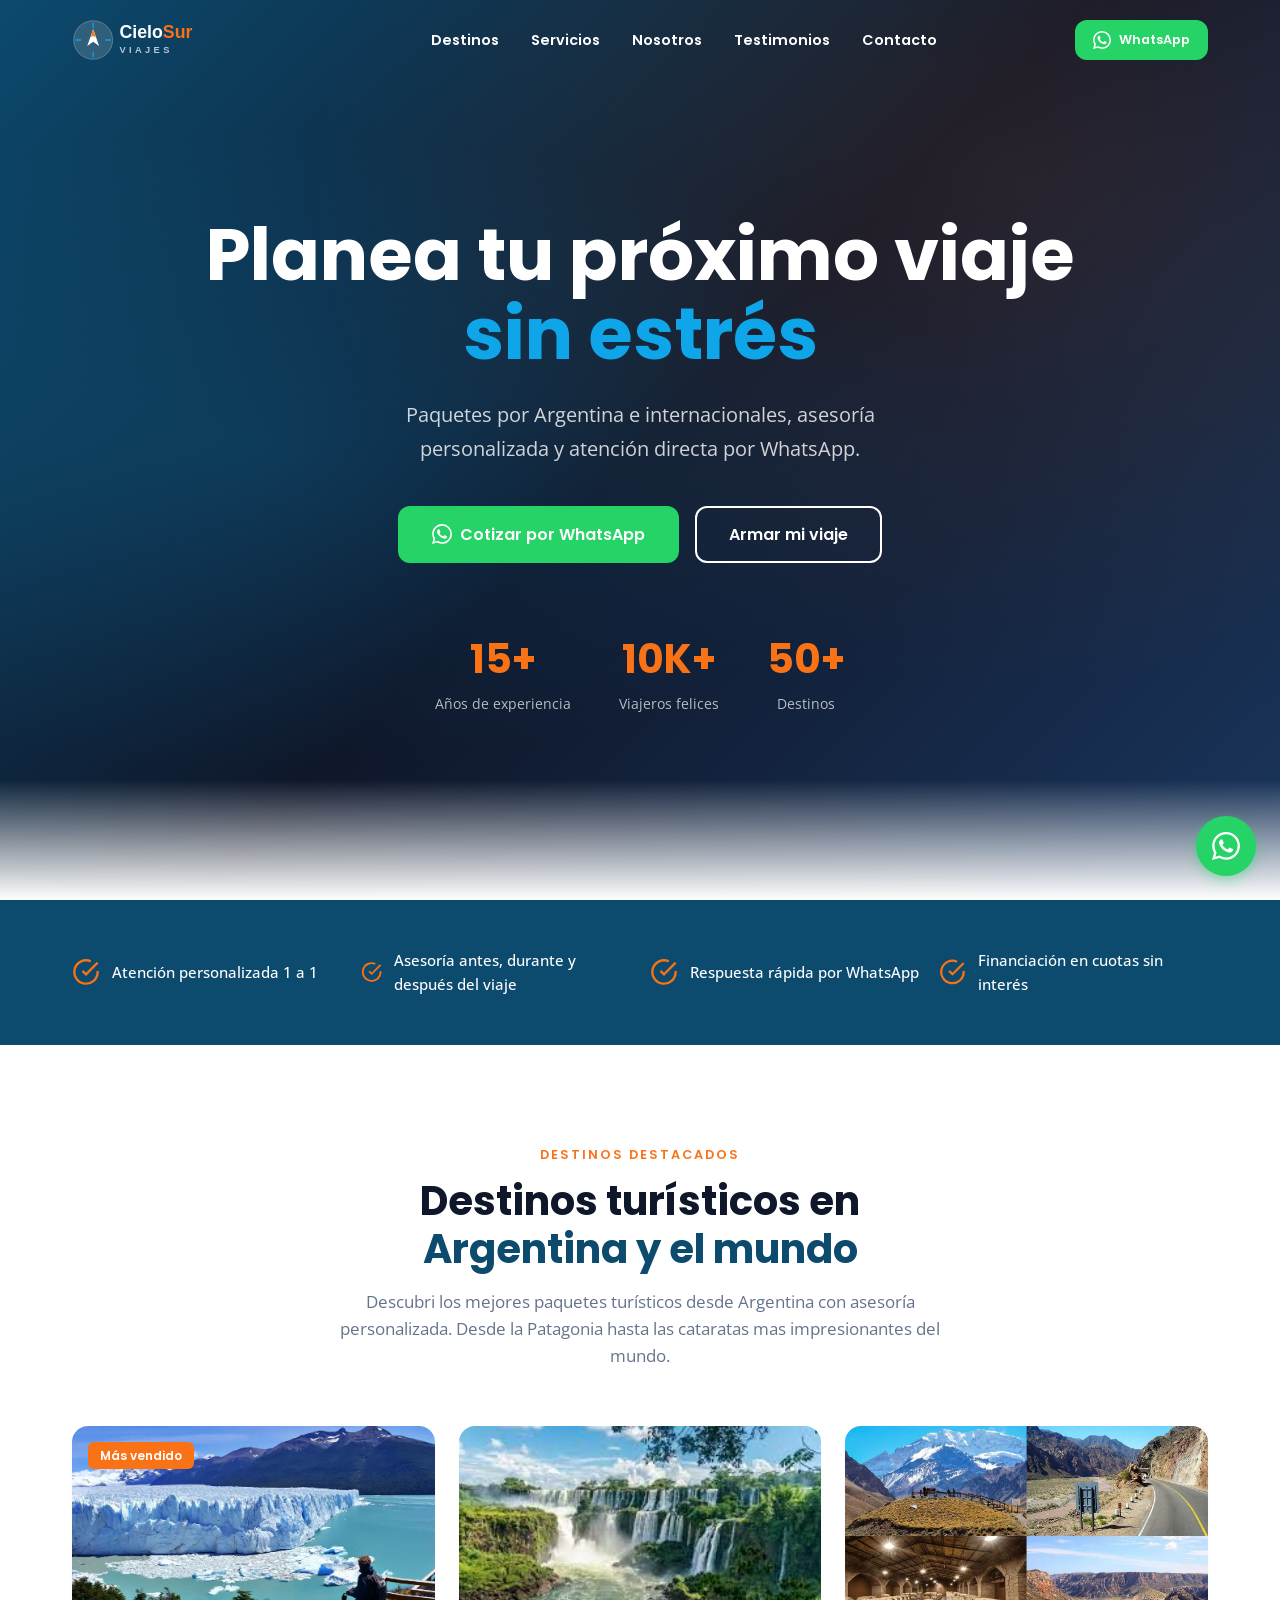
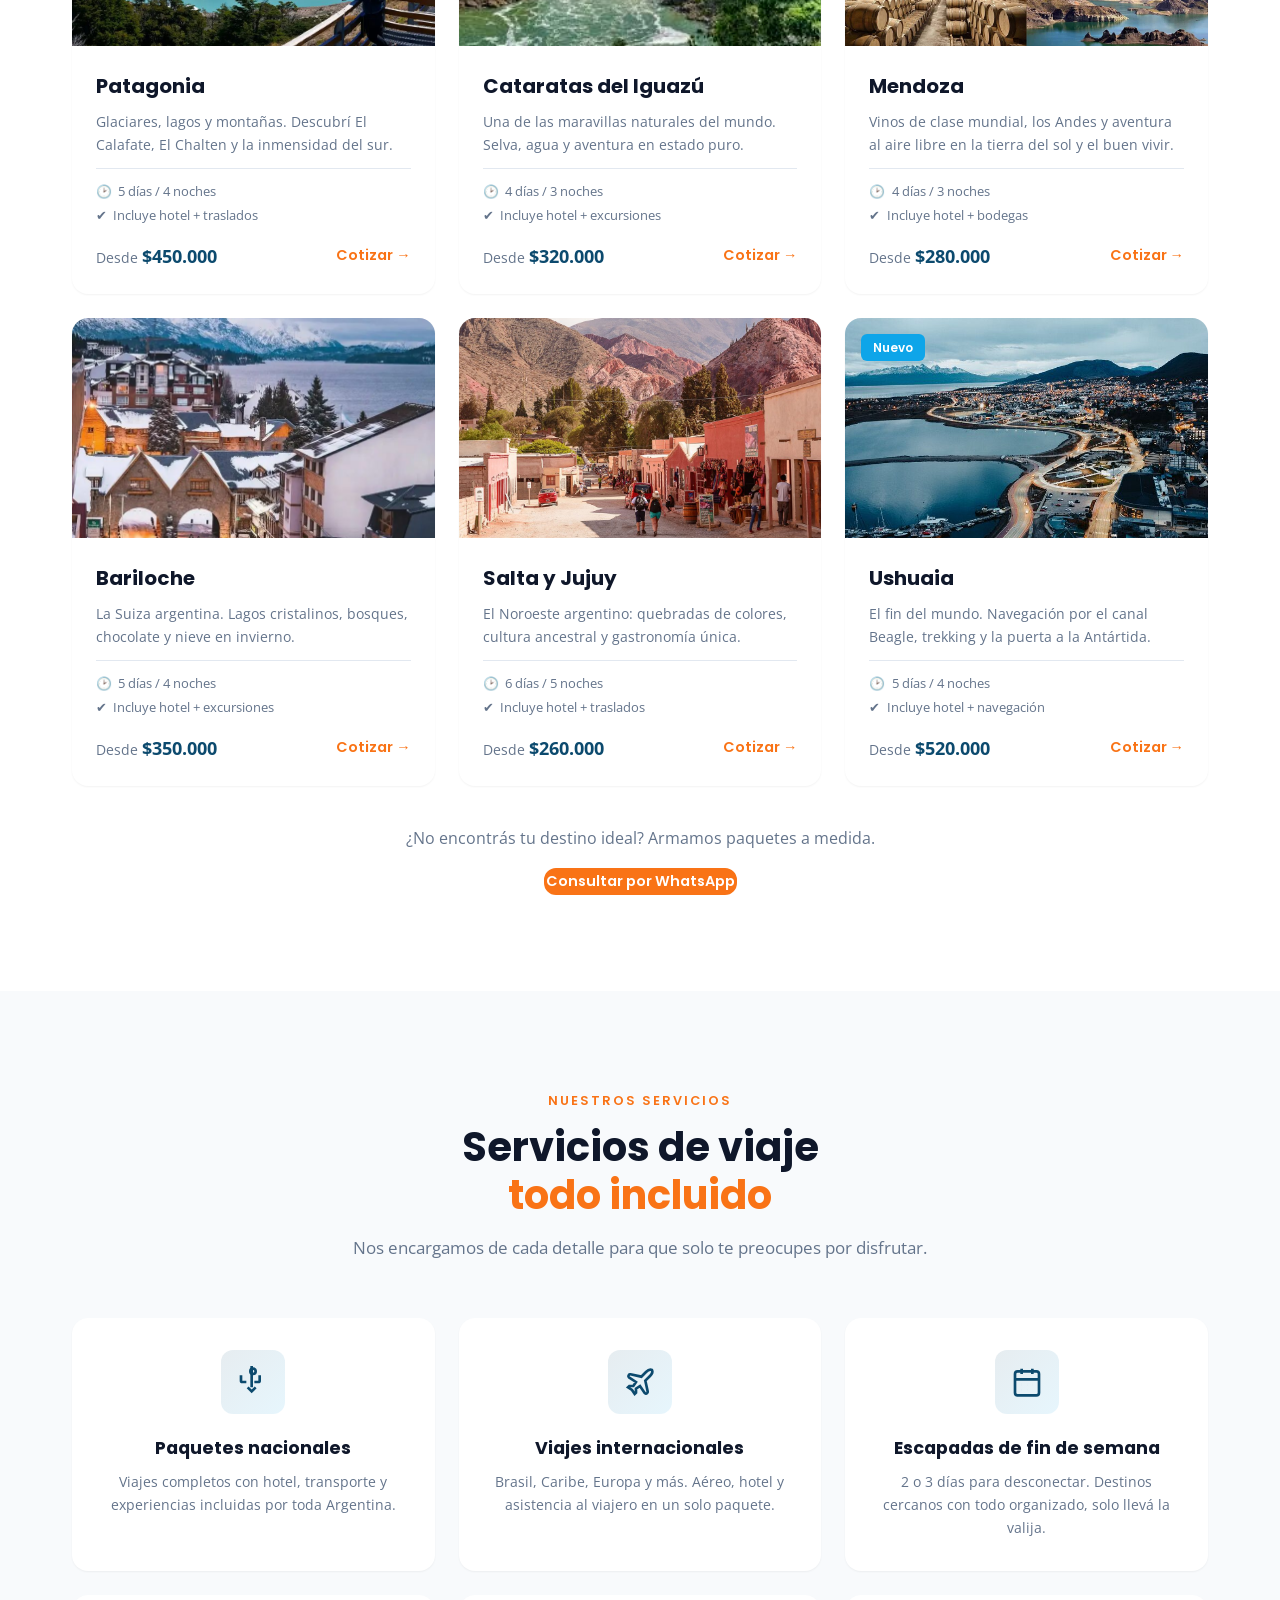
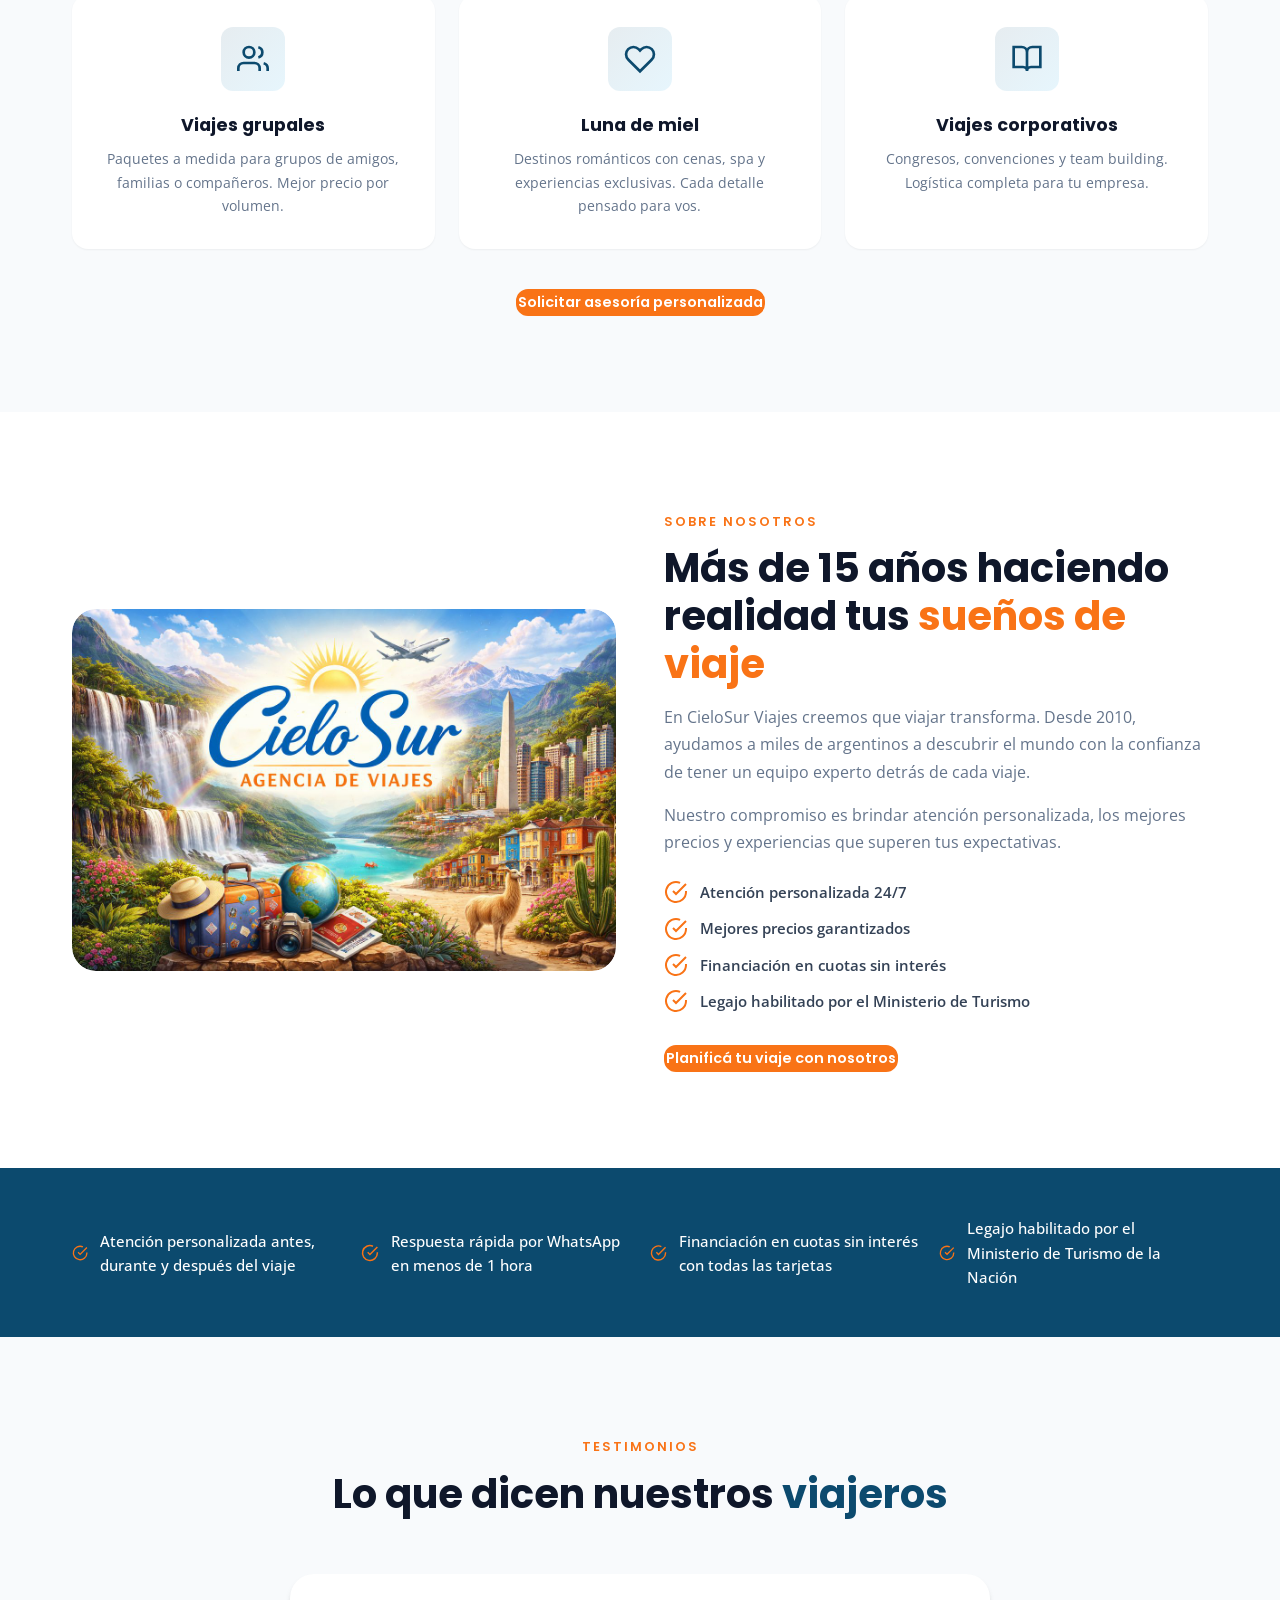
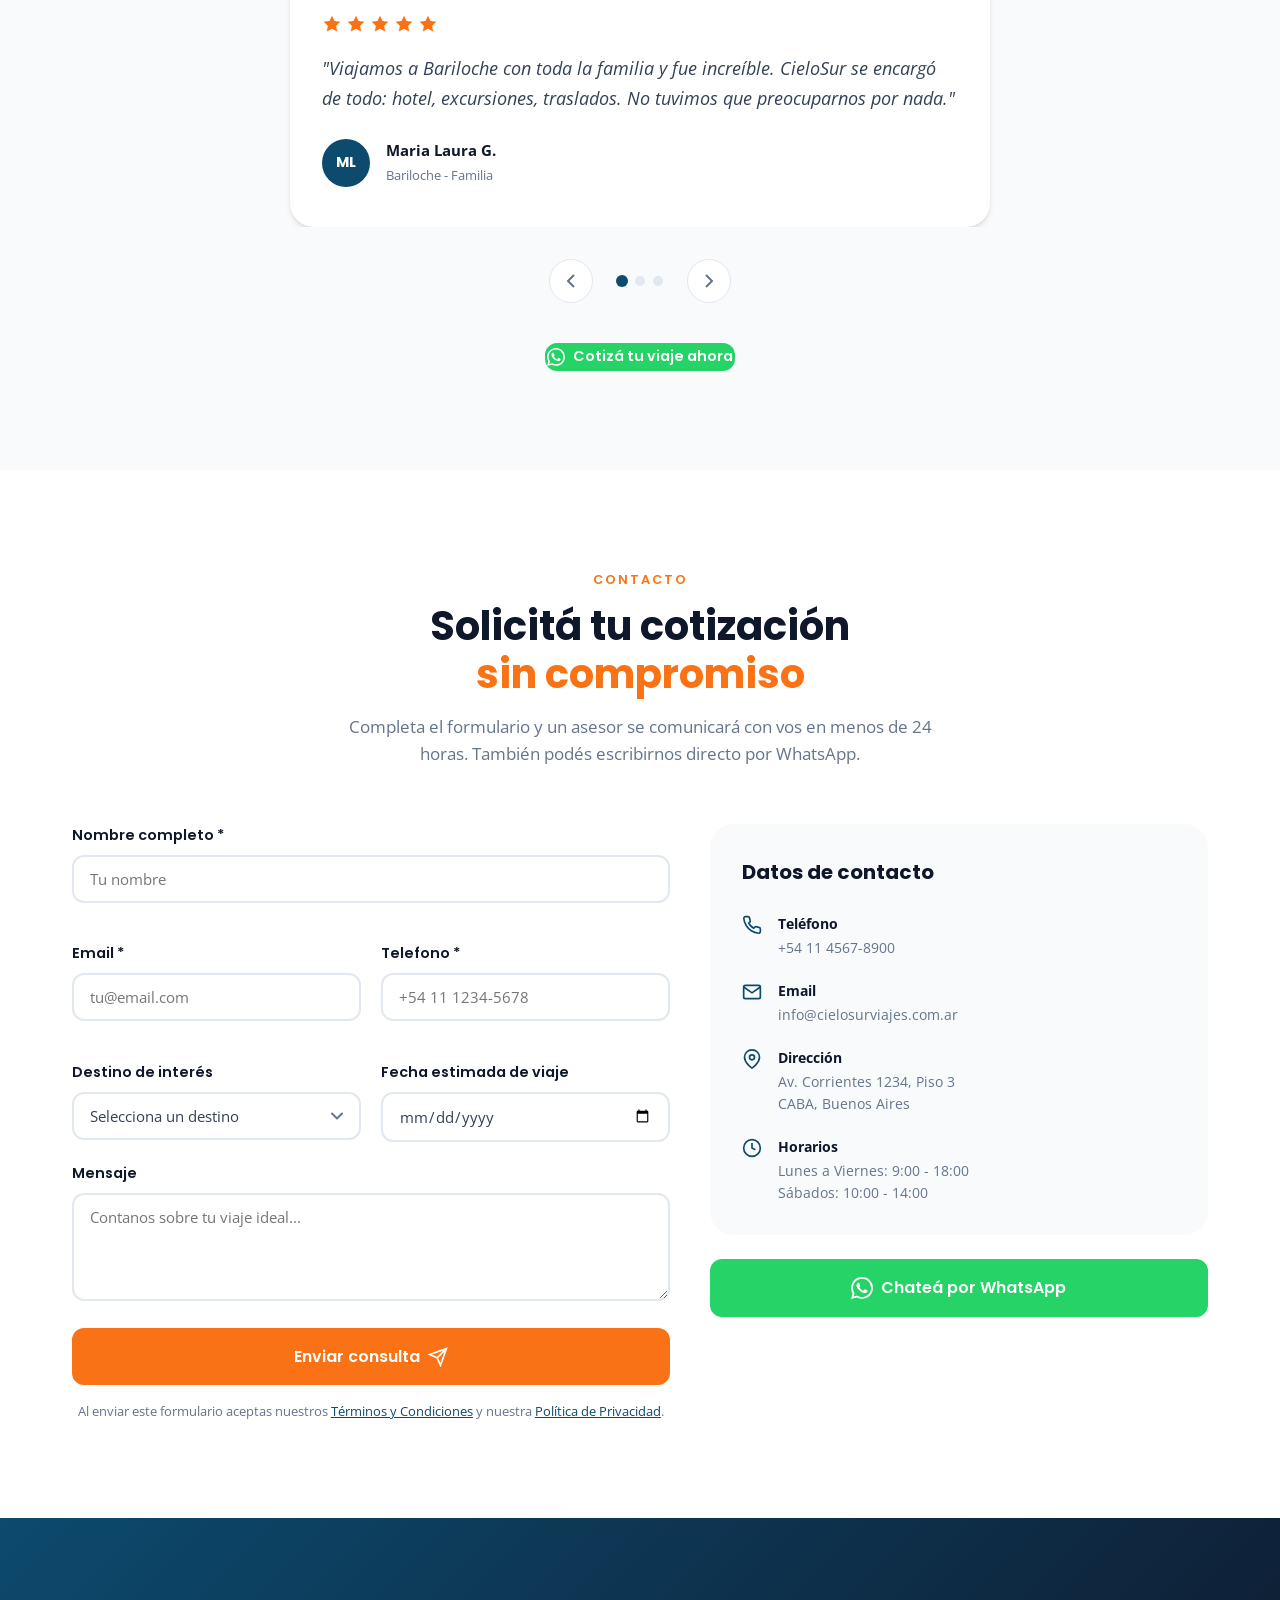
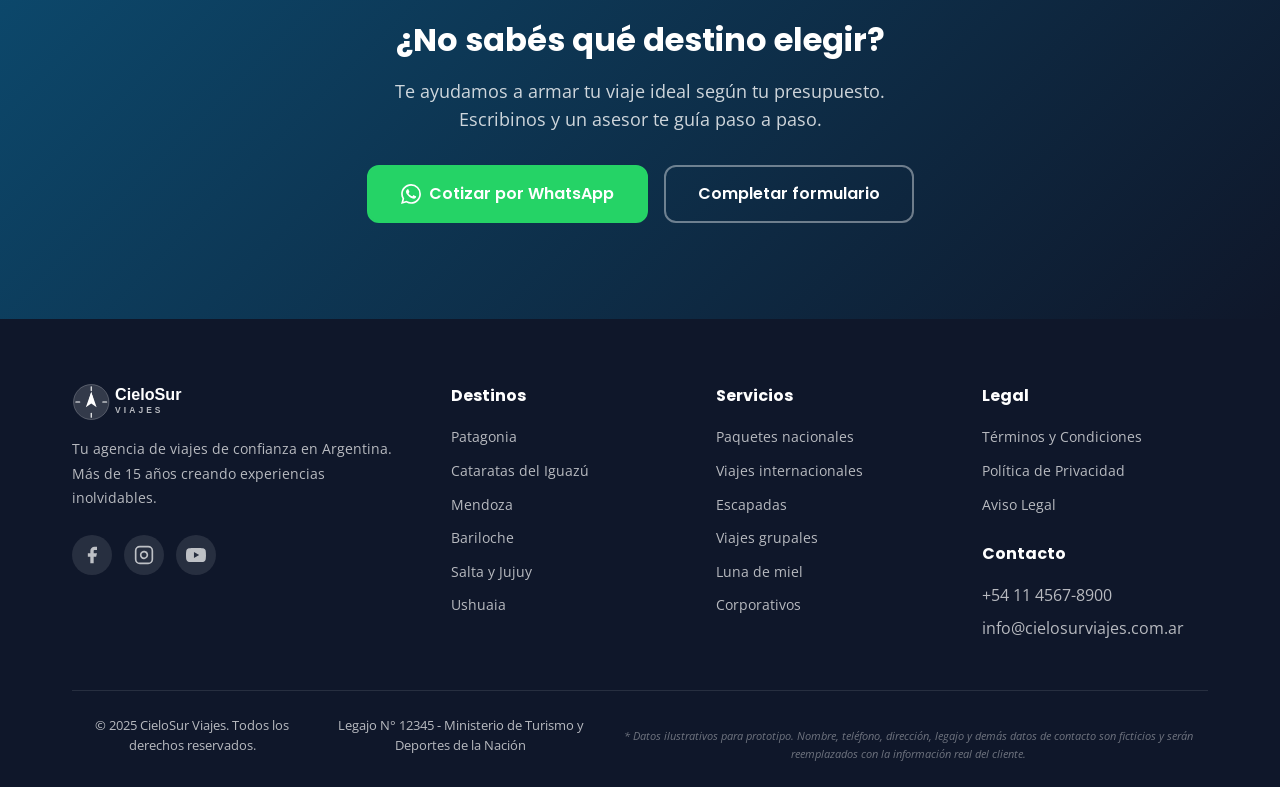
==== commit 93054c3b: "fix: corregir "Planá" → "Planea" + nota datos ilustrativos en footer - Hero: "Planea tu próximo viaj" ====
--- a/index.html
+++ b/index.html
@@ -81,7 +81,7 @@
     <section class="hero" id="hero">
       <div class="hero__bg"></div>
       <div class="container hero__content">
-        <h1 class="hero__title">Planá tu próximo viaje<br><span class="text-accent">sin estrés</span></h1>
+        <h1 class="hero__title">Planea tu próximo viaje<br><span class="text-accent">sin estrés</span></h1>
         <p class="hero__subtitle">Paquetes por Argentina e internacionales, asesoría personalizada y atención directa por WhatsApp.</p>
         <div class="hero__actions">
           <a href="https://wa.me/5491145678900?text=Hola%2C%20quiero%20informaci%C3%B3n%20sobre%20un%20viaje%20%E2%9C%88%EF%B8%8F" class="btn btn--whatsapp btn--lg" target="_blank" rel="noopener">
@@ -639,6 +639,7 @@
       <div class="footer__bottom">
         <p>&copy; 2025 CieloSur Viajes. Todos los derechos reservados.</p>
         <p>Legajo N° 12345 - Ministerio de Turismo y Deportes de la Nación</p>
+        <p class="footer__disclaimer">* Datos ilustrativos para prototipo. Nombre, teléfono, dirección, legajo y demás datos de contacto son ficticios y serán reemplazados con la información real del cliente.</p>
       </div>
     </div>
   </footer>
--- a/css/styles.css
+++ b/css/styles.css
@@ -1063,6 +1063,13 @@
   font-size: 0.8rem;
 }
 
+.footer__disclaimer {
+  margin-top: 0.75rem;
+  font-size: 0.7rem;
+  color: rgba(255, 255, 255, 0.4);
+  font-style: italic;
+}
+
 /* --- WhatsApp Float --- */
 .whatsapp-float {
   position: fixed;
